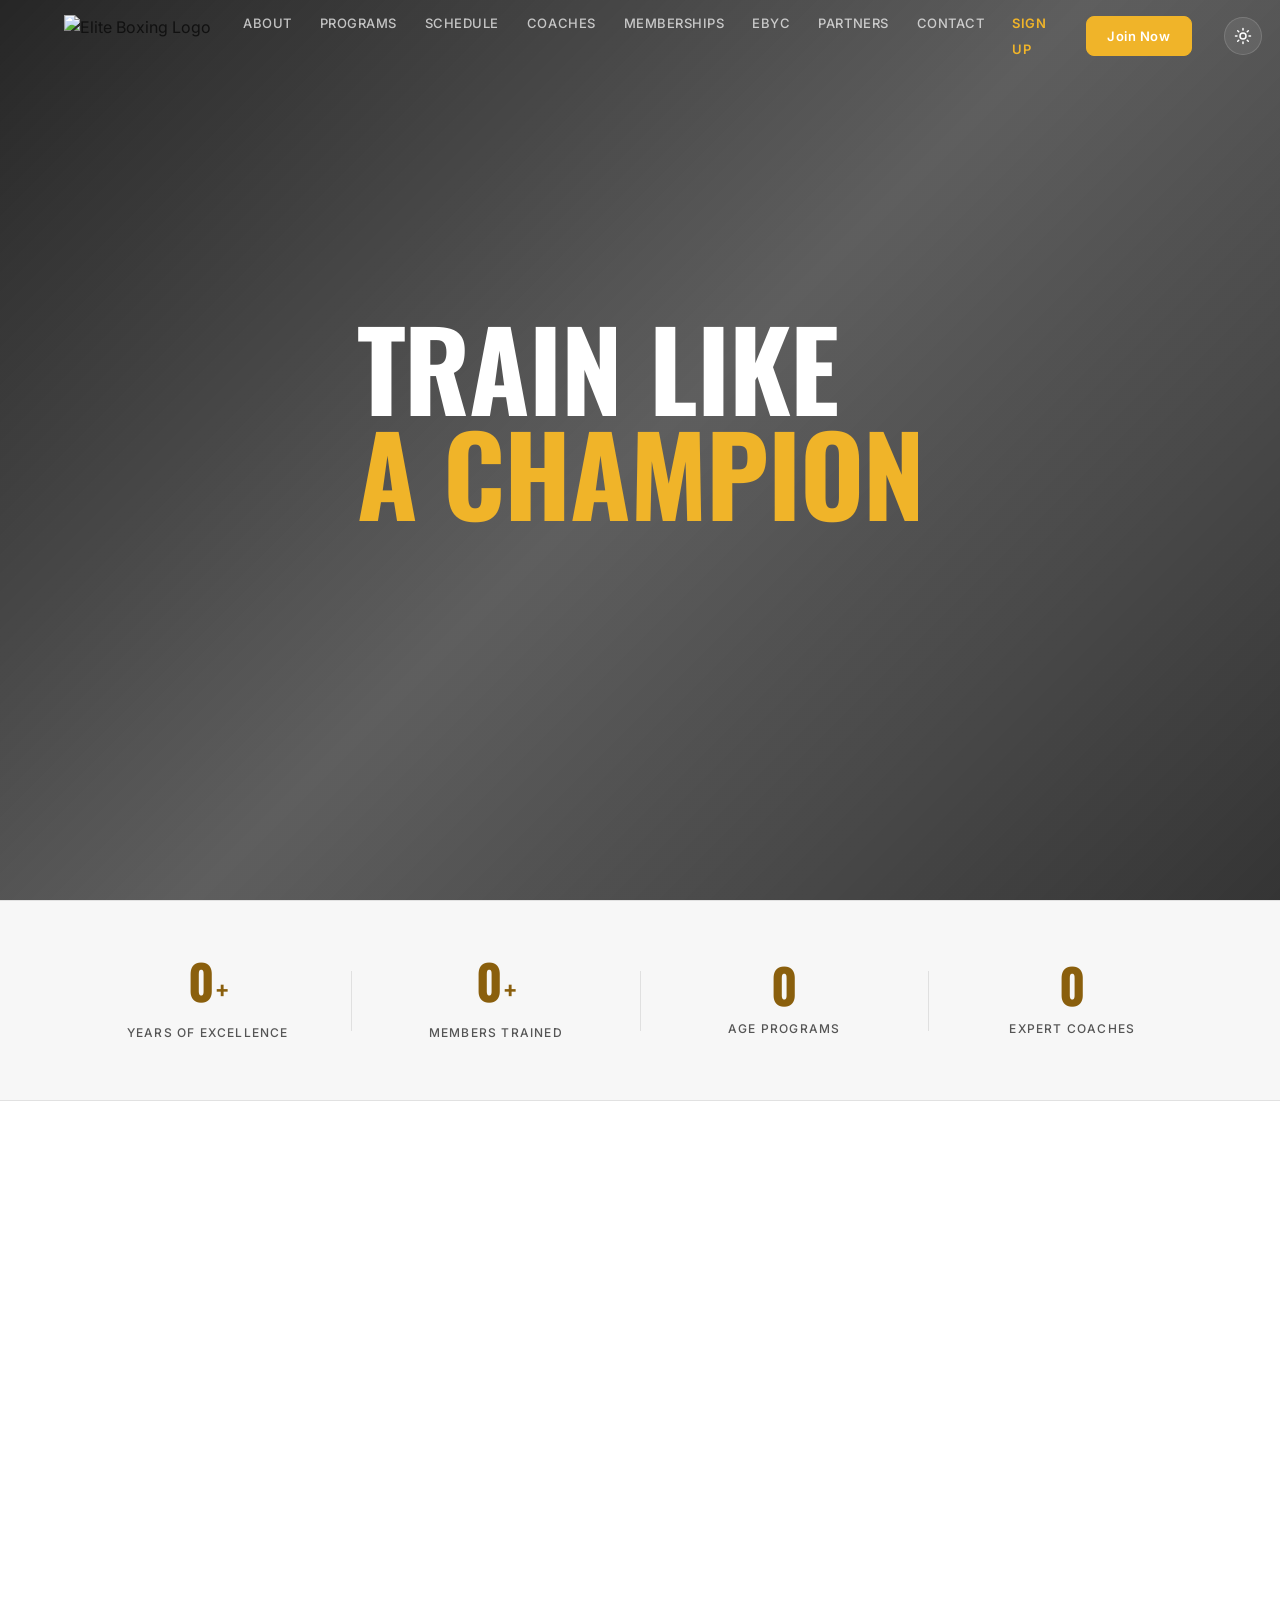
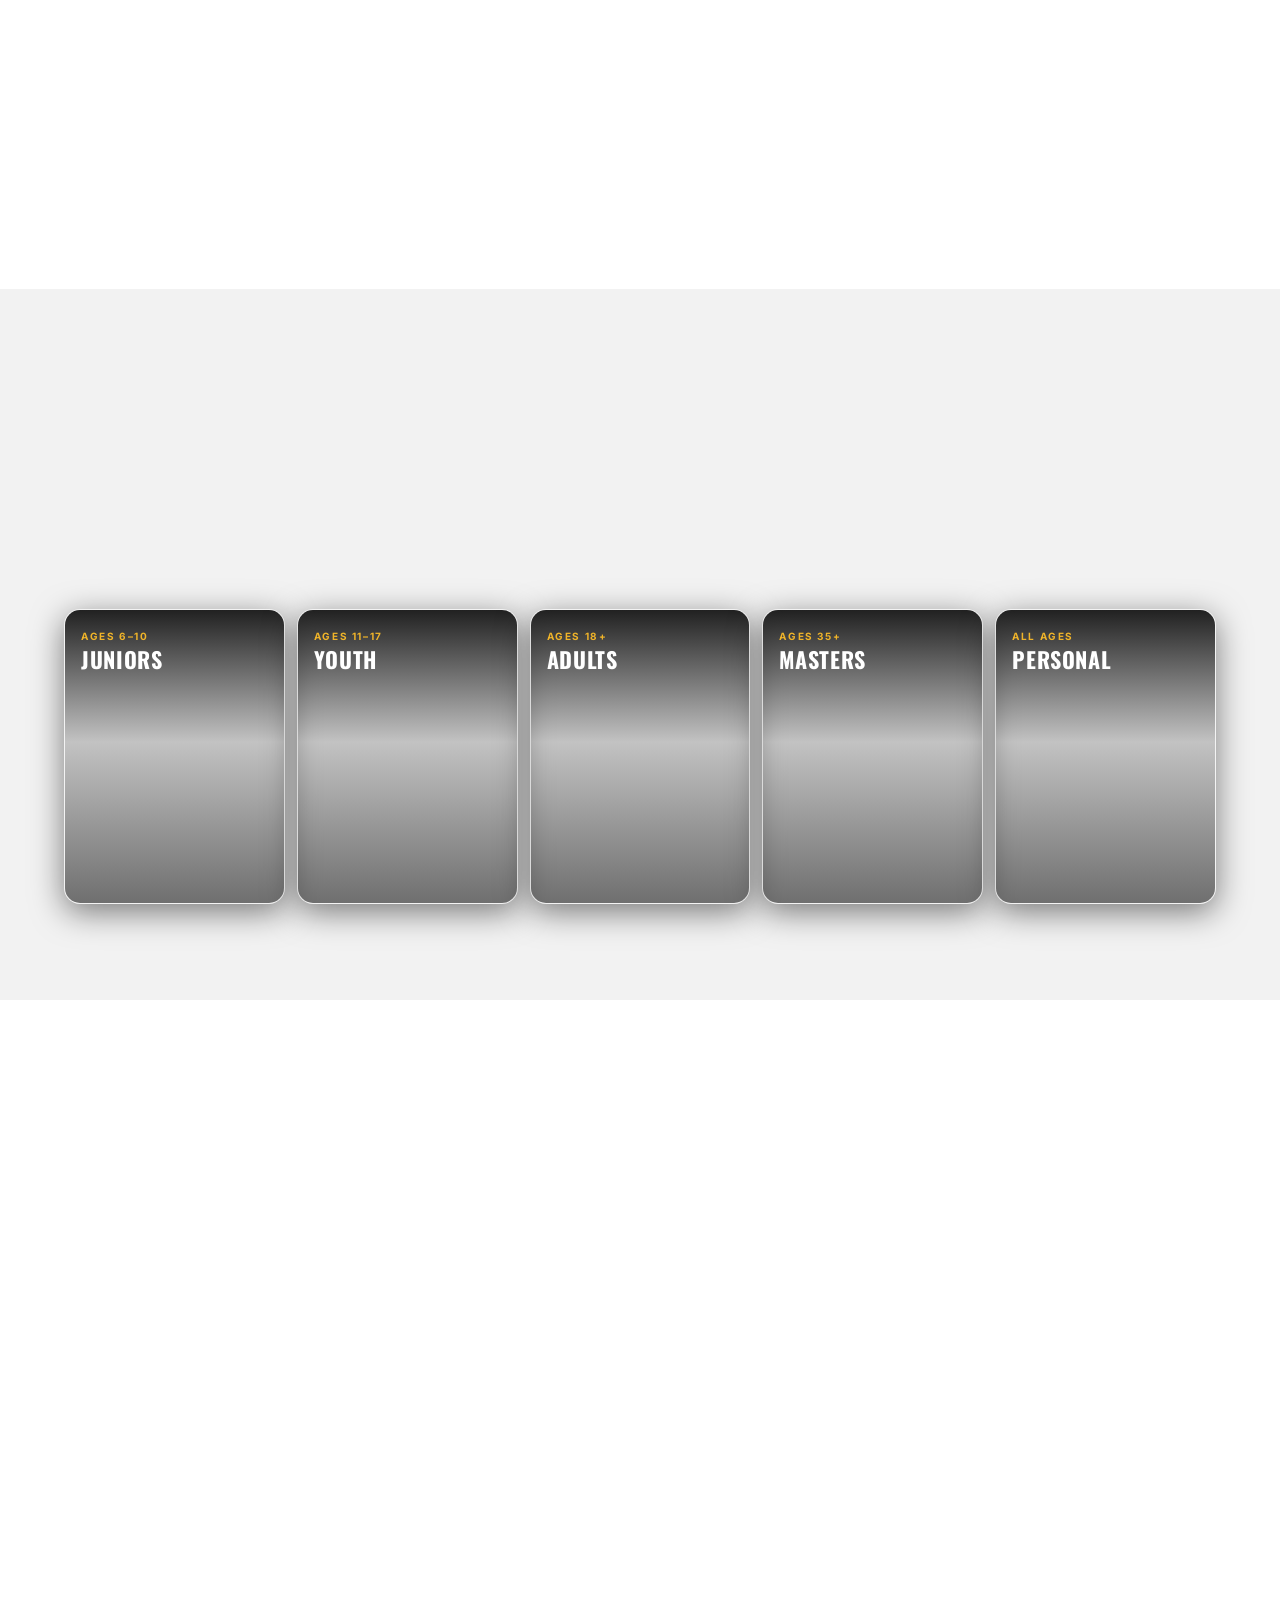
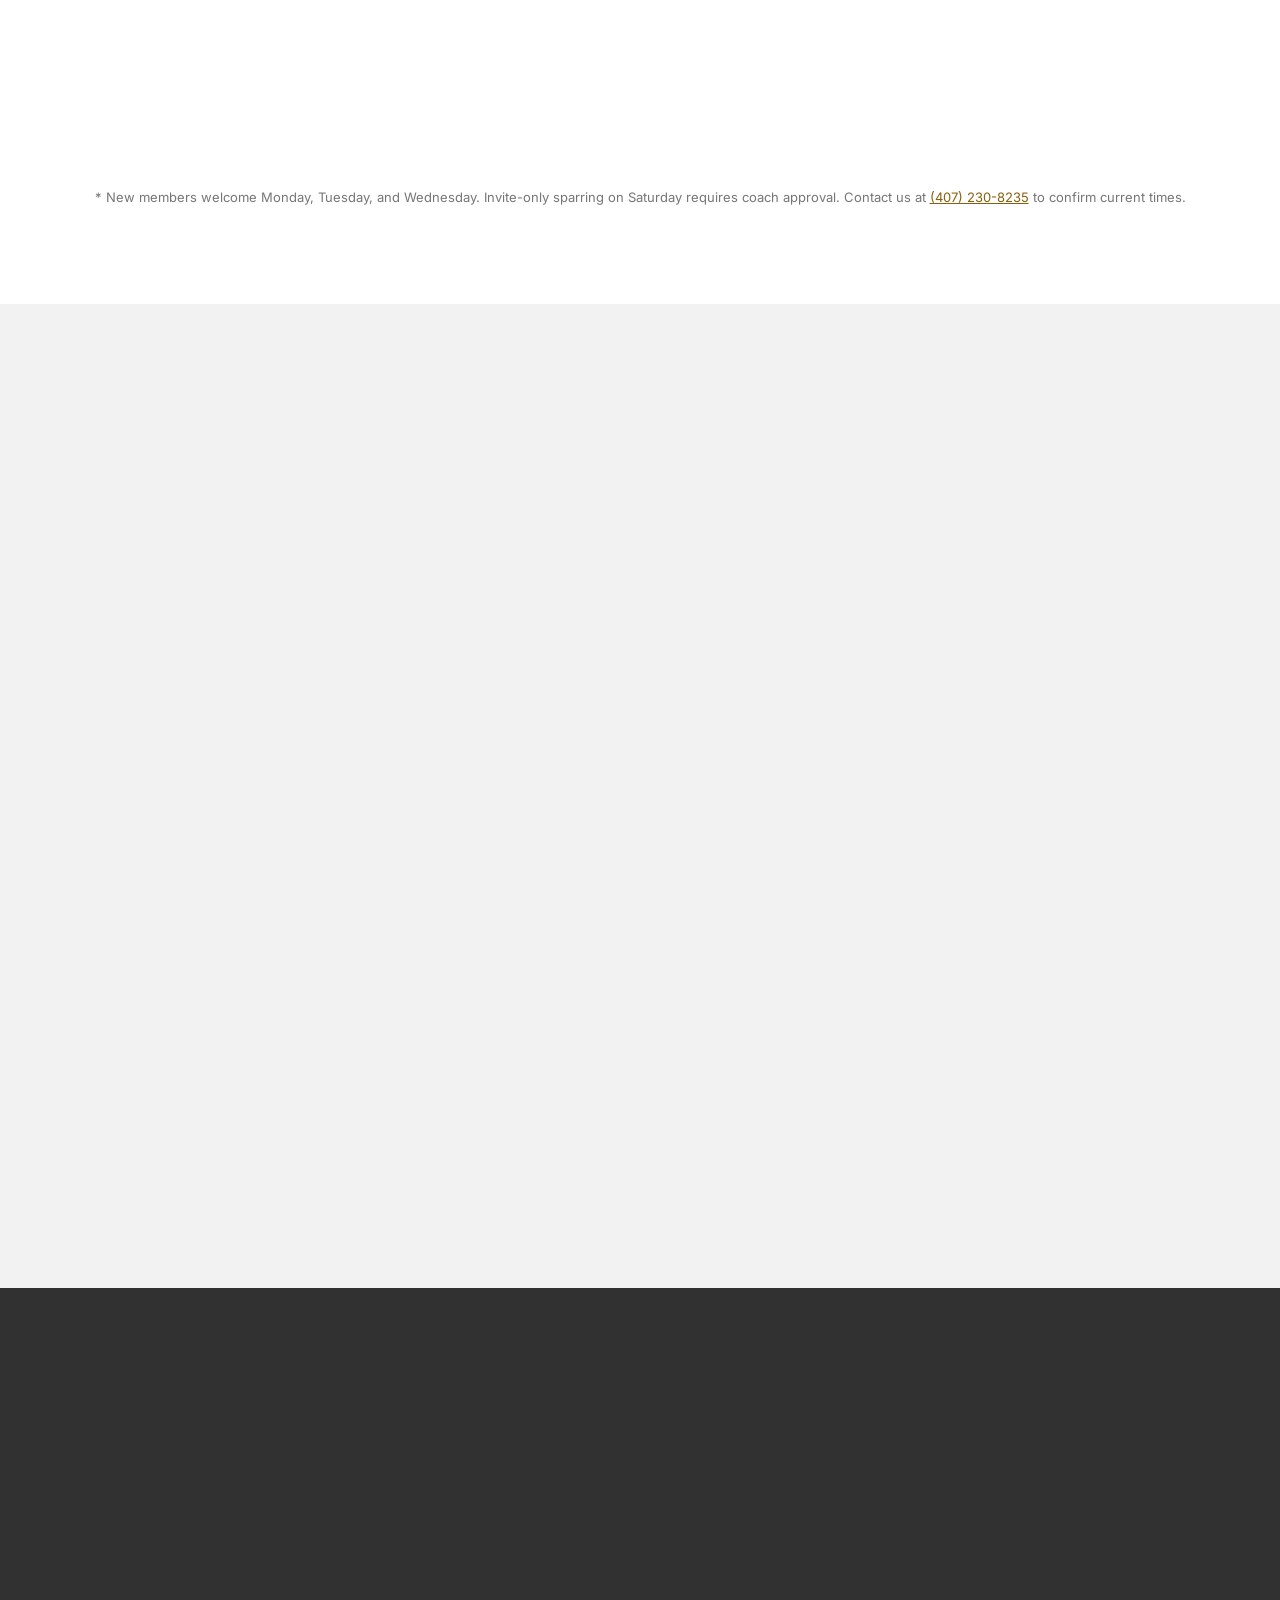
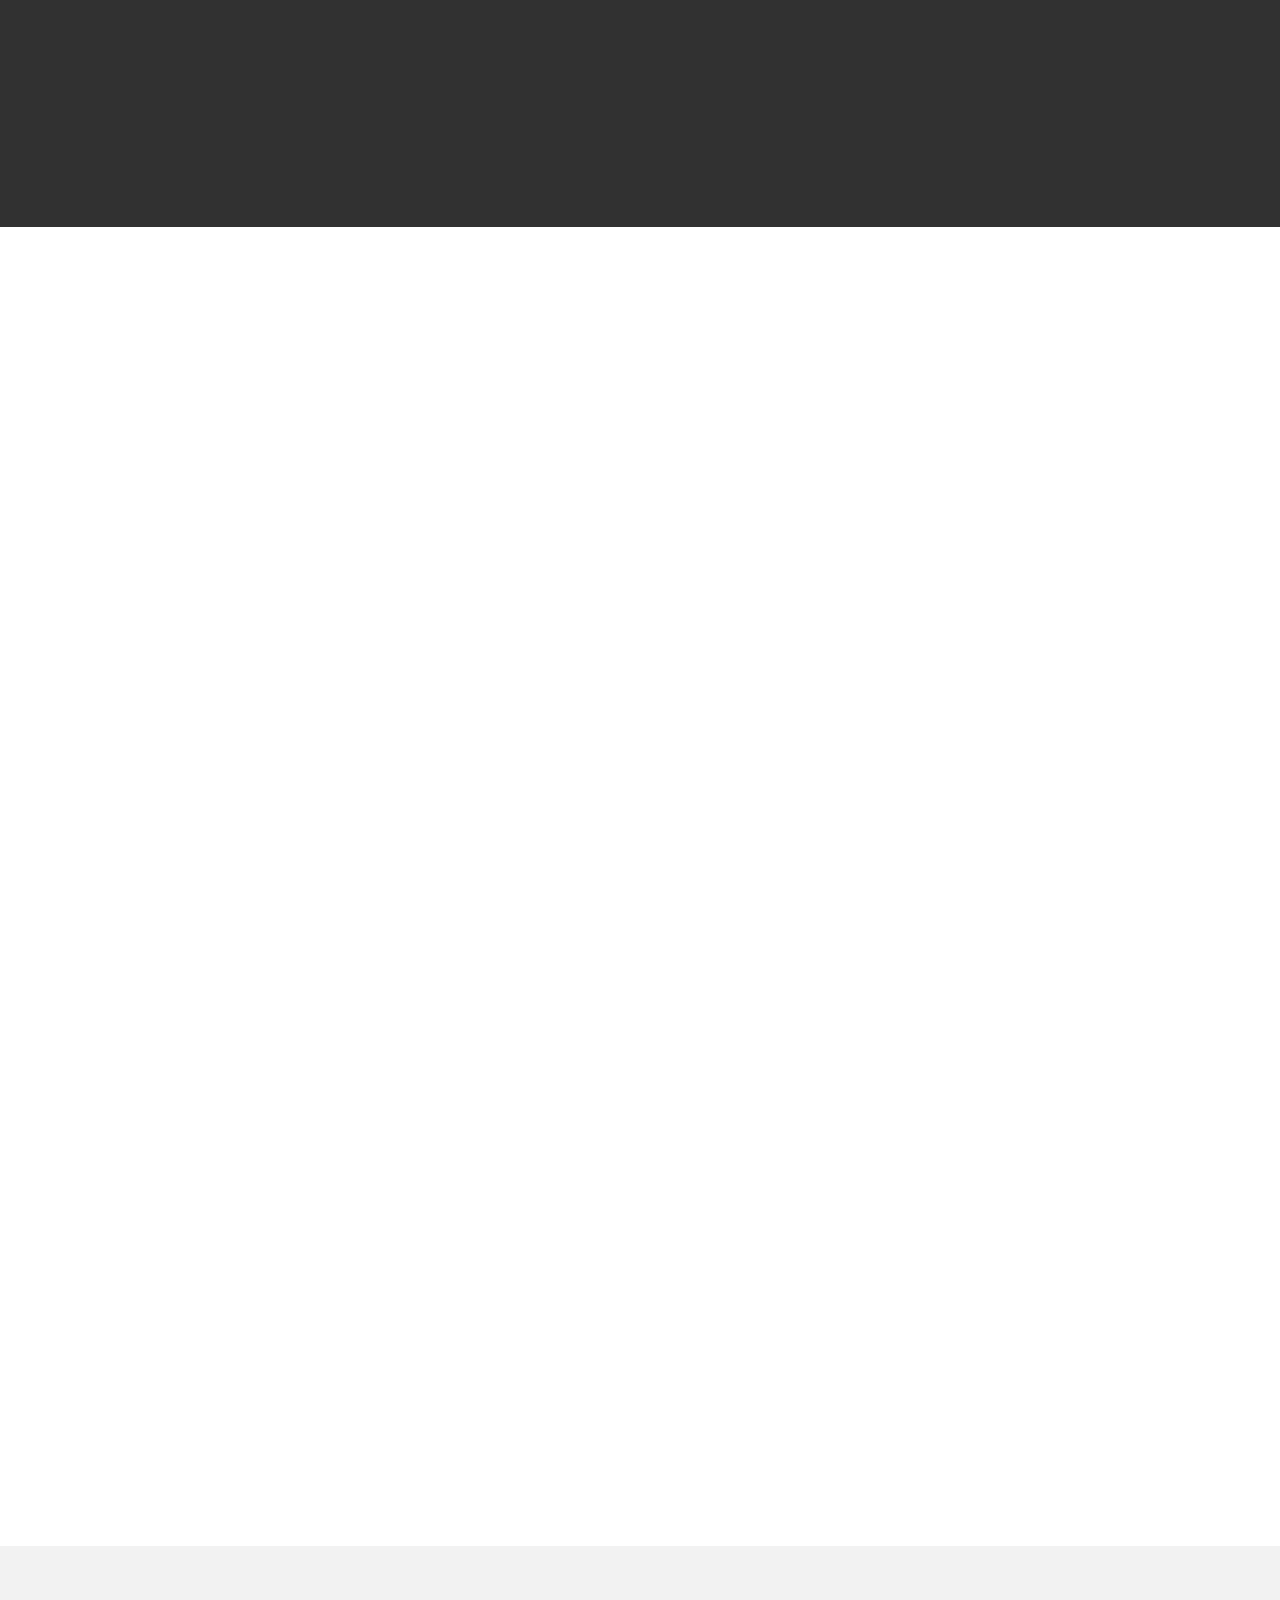
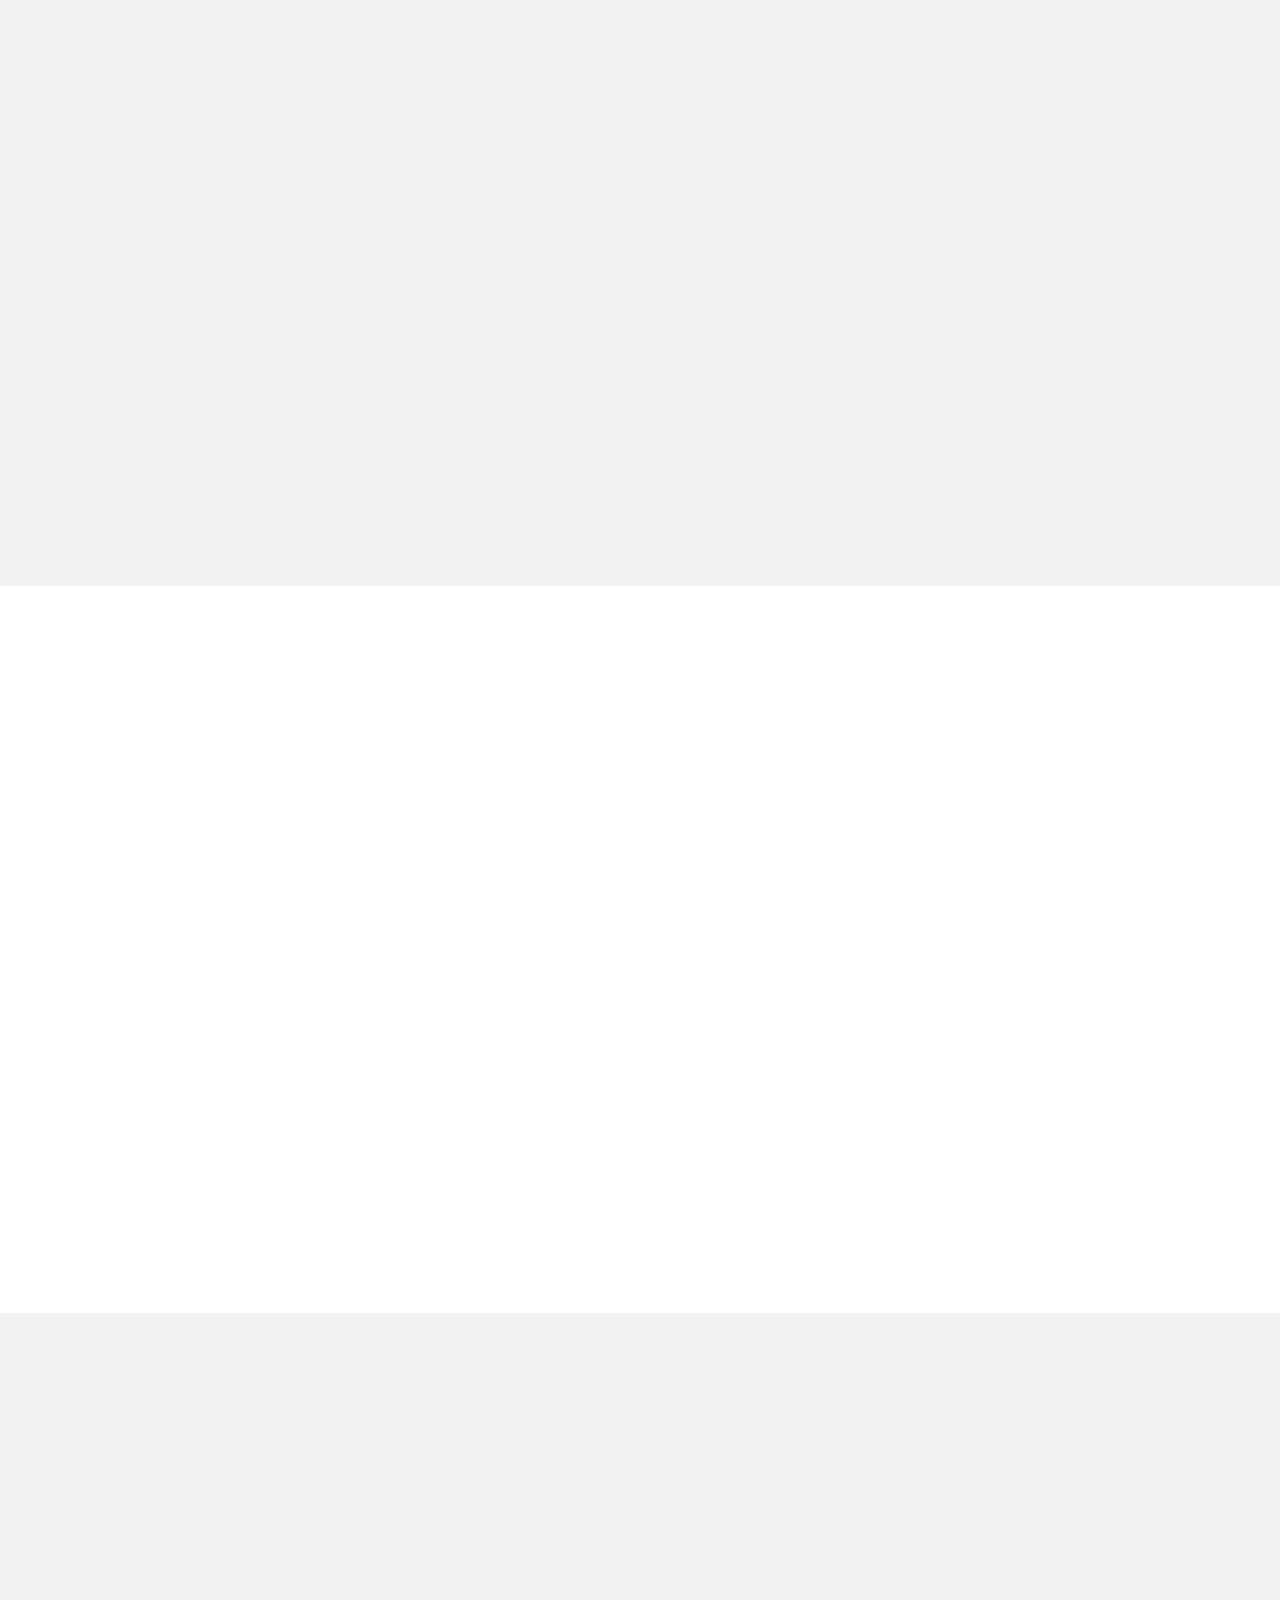
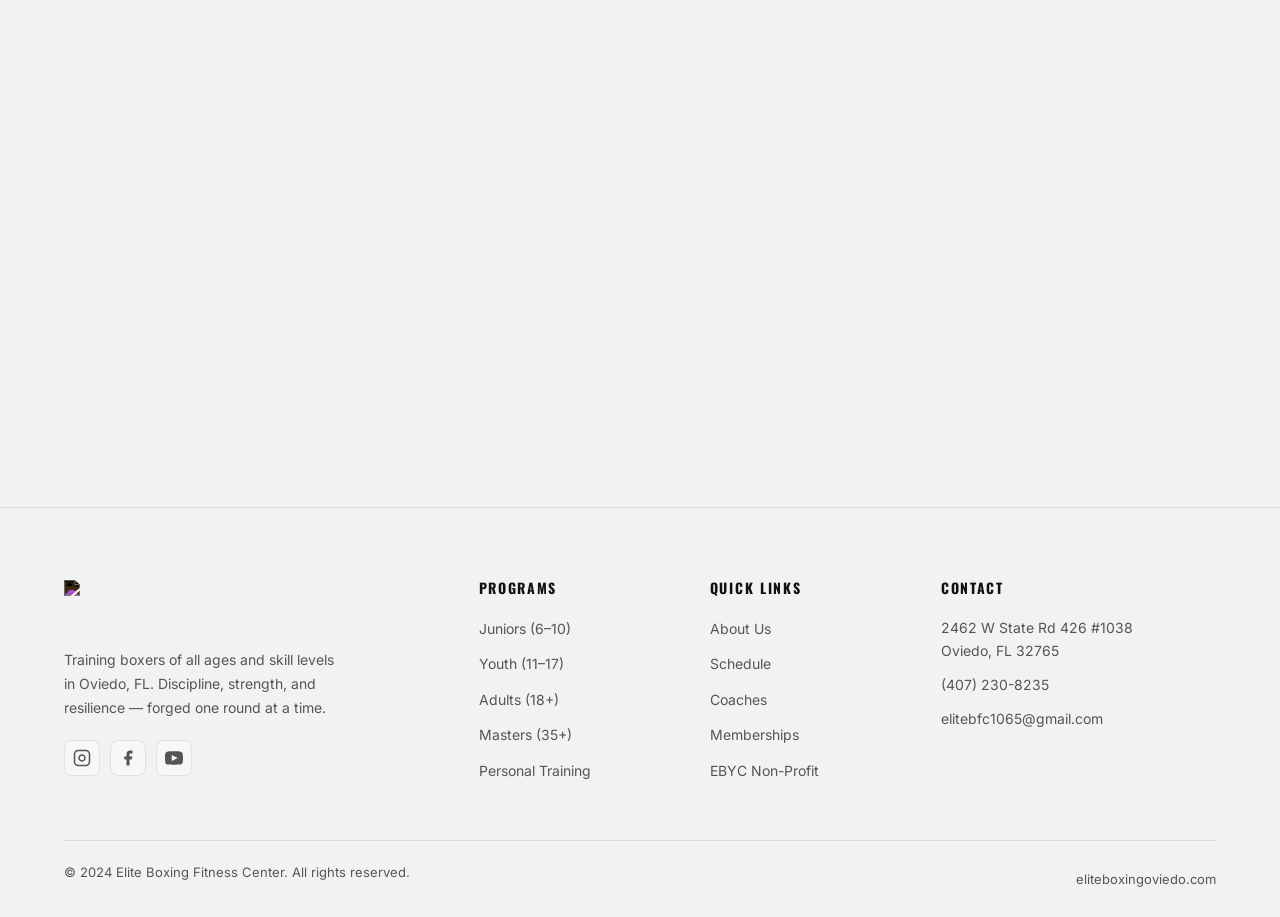
==== index.html @ a45bc72a "Remove Coach Davin, add Tuesday homeschool class, fix coach grid spacing Coach Davin is no longer wi" ====
<!DOCTYPE html>
<html lang="en">
<head>
  <meta charset="UTF-8">
  <script src="js/theme.js"></script>
  <meta name="viewport" content="width=device-width, initial-scale=1.0">
  <title>Elite Boxing Fitness Center | Oviedo, FL</title>
  <meta name="description" content="Oviedo's premier boxing fitness center. Classes for all ages — Juniors, Youth, Adults, and Masters 35+. Train with expert coaches in a supportive environment.">
  <link rel="preconnect" href="https://fonts.googleapis.com">
  <link rel="preconnect" href="https://fonts.gstatic.com" crossorigin>
  <link href="https://fonts.googleapis.com/css2?family=Oswald:wght@300;400;500;600;700&family=Inter:wght@300;400;500;600&display=swap" rel="stylesheet">
  <link rel="stylesheet" href="css/style.css">
</head>
<body>

  <!-- ===== NAV ===== -->
  <nav id="nav" class="nav nav--photo">
    <div class="container nav-inner">
      <a href="#" class="nav-logo">
        <img src="https://static.wixstatic.com/media/66b2d7_4d8a4e97d5f041e3b3e21fe2ddf51c0a~mv2.png/v1/fill/w_200,h_175,al_c,q_90,enc_avif,quality_auto/Elite%20Boxing%20Logo_Final_edited.png" alt="Elite Boxing Logo" class="logo-img">
      </a>
      <ul class="nav-links">
        <li><a href="#about" class="nav-link">About</a></li>
        <li><a href="#programs" class="nav-link">Programs</a></li>
        <li><a href="calendar.html" class="nav-link">Schedule</a></li>
        <li><a href="#coaches" class="nav-link">Coaches</a></li>
        <li><a href="memberships.html" class="nav-link">Memberships</a></li>
        <li><a href="ebyc.html" class="nav-link">EBYC</a></li>
        <li><a href="partners.html" class="nav-link">Partners</a></li>
        <li><a href="#contact" class="nav-link">Contact</a></li>
        <li><a href="signup.html" class="nav-link nav-link--signup">Sign Up</a></li>
      </ul>
      <a href="signup.html" class="btn btn-primary btn-sm nav-cta">Join Now</a>
      <button class="theme-toggle" id="theme-toggle" aria-label="Toggle light and dark theme">
        <svg class="theme-icon theme-icon--sun" width="18" height="18" viewBox="0 0 24 24" fill="none" stroke="currentColor" stroke-width="2" stroke-linecap="round" stroke-linejoin="round"><circle cx="12" cy="12" r="4"/><path d="M12 2v2M12 20v2M4.93 4.93l1.41 1.41M17.66 17.66l1.41 1.41M2 12h2M20 12h2M6.34 17.66l-1.41 1.41M19.07 4.93l-1.41 1.41"/></svg>
        <svg class="theme-icon theme-icon--moon" width="18" height="18" viewBox="0 0 24 24" fill="none" stroke="currentColor" stroke-width="2" stroke-linecap="round" stroke-linejoin="round"><path d="M21 12.79A9 9 0 1 1 11.21 3 7 7 0 0 0 21 12.79z"/></svg>
      </button>
      <button class="hamburger" id="hamburger" aria-label="Toggle menu" aria-expanded="false">
        <span></span><span></span><span></span>
      </button>
    </div>
  </nav>

  <!-- Mobile Menu -->
  <div class="mobile-menu" id="mobile-menu" aria-hidden="true">
    <div class="mobile-menu-inner">
      <ul>
        <li><a href="#about" class="mobile-link">About</a></li>
        <li><a href="#programs" class="mobile-link">Programs</a></li>
        <li><a href="calendar.html" class="mobile-link">Schedule</a></li>
        <li><a href="#coaches" class="mobile-link">Coaches</a></li>
        <li><a href="memberships.html" class="mobile-link">Memberships</a></li>
        <li><a href="ebyc.html" class="mobile-link">EBYC</a></li>
        <li><a href="partners.html" class="mobile-link">Partners</a></li>
        <li><a href="#contact" class="mobile-link">Contact</a></li>
        <li><a href="signup.html" class="mobile-link" style="color:var(--red-text);font-weight:600;">Sign Up</a></li>
      </ul>
      <a href="signup.html" class="btn btn-primary btn-full mobile-cta">Join Now</a>
    </div>
  </div>

  <!-- ===== HERO ===== -->
  <section id="hero" class="hero">
    <div class="hero-bg" style="background-image: url('https://static.wixstatic.com/media/66b2d7_6a6f151a73b54f3e94f5eb81f766da8bf000.jpg/v1/fill/w_1920,h_1200,al_c,q_85,usm_0.66_1.00_0.01,enc_avif,quality_auto/66b2d7_6a6f151a73b54f3e94f5eb81f766da8bf000.jpg');"></div>
    <div class="hero-overlay"></div>
    <div class="container hero-content">
      <span class="hero-tag">Oviedo, FL's Premier Boxing Gym</span>
      <h1 class="hero-title">
        <span class="hero-line">TRAIN LIKE</span>
        <span class="hero-line text-red">A CHAMPION</span>
      </h1>
      <p class="hero-sub">Boxing for every age &amp; skill level — where discipline,<br>mental strength, and resilience are forged.</p>
      <div class="hero-actions">
        <a href="#memberships" class="btn btn-primary btn-lg">Get Started</a>
        <a href="https://www.youtube.com/@eliteboxingoviedo" target="_blank" rel="noopener" class="btn btn-ghost btn-lg">
          <svg width="18" height="18" viewBox="0 0 24 24" fill="currentColor"><path d="M8 5v14l11-7z"/></svg>
          Watch Us Train
        </a>
      </div>
    </div>
    <div class="hero-scroll">
      <span class="hero-scroll-text">Scroll</span>
      <div class="hero-scroll-line"></div>
    </div>
  </section>

  <!-- ===== STATS BAR ===== -->
  <section class="stats-bar">
    <div class="container">
      <div class="stats-grid">
        <div class="stat-item">
          <div class="stat-number-wrap">
            <span class="stat-number" data-target="10">0</span><span class="stat-suffix">+</span>
          </div>
          <span class="stat-label">Years of Excellence</span>
        </div>
        <div class="stat-divider"></div>
        <div class="stat-item">
          <div class="stat-number-wrap">
            <span class="stat-number" data-target="500">0</span><span class="stat-suffix">+</span>
          </div>
          <span class="stat-label">Members Trained</span>
        </div>
        <div class="stat-divider"></div>
        <div class="stat-item">
          <div class="stat-number-wrap">
            <span class="stat-number" data-target="4">0</span>
          </div>
          <span class="stat-label">Age Programs</span>
        </div>
        <div class="stat-divider"></div>
        <div class="stat-item">
          <div class="stat-number-wrap">
            <span class="stat-number" data-target="3">0</span>
          </div>
          <span class="stat-label">Expert Coaches</span>
        </div>
      </div>
    </div>
  </section>

  <!-- ===== ABOUT ===== -->
  <section id="about" class="about section-padding">
    <div class="container">
      <div class="about-grid">
        <div class="about-image reveal-left">
          <div class="about-img-wrap">
            <img src="https://static.wixstatic.com/media/66b2d7_399ad0779e464f0aa4f46b2c2555cfa9~mv2.png/v1/crop/x_0,y_202,w_3636,h_2426/fill/w_1200,h_900,al_c,q_90,usm_0.66_1.00_0.01,enc_avif,quality_auto/IMG_9411_HEIC.png" alt="Elite Boxing Training" loading="lazy">
          </div>
          <div class="about-badge">
            <span>Est.</span>
            <span class="badge-year">2014</span>
          </div>
        </div>
        <div class="about-text reveal-right">
          <span class="section-tag">Our Mission</span>
          <h2 class="section-title">Boxing as an <span class="text-red">Art Form</span></h2>
          <p class="lead">At Elite Boxing Fitness Center, we believe boxing is more than a sport — it's a discipline that builds character, mental toughness, and lifelong resilience.</p>
          <p>We train boxers of all ages and skill levels, from beginners discovering the sport for the first time to competitive athletes pushing their limits. Our programs emphasize fitness, self-defense, and overall well-being in a supportive, family-oriented environment.</p>
          <div class="about-features">
            <div class="feature">
              <div class="feature-icon">
                <svg width="16" height="16" viewBox="0 0 24 24" fill="none" stroke="currentColor" stroke-width="2.5"><polyline points="20 6 9 17 4 12"/></svg>
              </div>
              <span>All ages welcome — Juniors (6) through Masters (35+)</span>
            </div>
            <div class="feature">
              <div class="feature-icon">
                <svg width="16" height="16" viewBox="0 0 24 24" fill="none" stroke="currentColor" stroke-width="2.5"><polyline points="20 6 9 17 4 12"/></svg>
              </div>
              <span>All skill levels — complete beginner to competitive</span>
            </div>
            <div class="feature">
              <div class="feature-icon">
                <svg width="16" height="16" viewBox="0 0 24 24" fill="none" stroke="currentColor" stroke-width="2.5"><polyline points="20 6 9 17 4 12"/></svg>
              </div>
              <span>Expert coaching staff with competitive backgrounds</span>
            </div>
            <div class="feature">
              <div class="feature-icon">
                <svg width="16" height="16" viewBox="0 0 24 24" fill="none" stroke="currentColor" stroke-width="2.5"><polyline points="20 6 9 17 4 12"/></svg>
              </div>
              <span>EBYC non-profit supporting under-resourced youth</span>
            </div>
          </div>
          <a href="#programs" class="btn btn-primary">Explore Programs</a>
        </div>
      </div>
    </div>
  </section>

  <!-- ===== PROGRAMS ===== -->
  <section id="programs" class="programs section-padding bg-dark">
    <div class="container">
      <div class="section-header reveal-up">
        <span class="section-tag">Find Your Class</span>
        <h2 class="section-title">Programs for <span class="text-red">Every Level</span></h2>
        <p class="section-sub">Whether you're 6 or 60, we have a program designed for your age, goals, and experience.</p>
      </div>
      <div class="prog-grid">

        <div class="prog-card" data-program="0">
          <div class="prog-bg" style="background-image:url('https://static.wixstatic.com/media/66b2d7_efd540dd62ef4b30aad86173427ca9df~mv2.jpg/v1/fill/w_480,h_680,al_c,q_85,enc_avif,quality_auto/IMG_9403.jpg');"></div>
          <div class="prog-grad"></div>
          <div class="prog-info">
            <span class="prog-age">Ages 6–10</span>
            <span class="prog-name">Juniors</span>
          </div>
          <div class="prog-expand">Click to explore</div>
        </div>

        <div class="prog-card" data-program="1">
          <div class="prog-bg" style="background-image:url('https://static.wixstatic.com/media/66b2d7_399ad0779e464f0aa4f46b2c2555cfa9~mv2.png/v1/fill/w_480,h_680,al_c,q_85,enc_avif,quality_auto/IMG_9411_HEIC.png');"></div>
          <div class="prog-grad"></div>
          <div class="prog-info">
            <span class="prog-age">Ages 11–17</span>
            <span class="prog-name">Youth</span>
          </div>
          <div class="prog-expand">Click to explore</div>
        </div>

        <div class="prog-card" data-program="2">
          <div class="prog-bg" style="background-image:url('https://static.wixstatic.com/media/66b2d7_6a6f151a73b54f3e94f5eb81f766da8bf000.jpg/v1/fill/w_480,h_680,al_c,q_85,enc_avif,quality_auto/66b2d7_6a6f151a73b54f3e94f5eb81f766da8bf000.jpg');"></div>
          <div class="prog-grad"></div>
          <div class="prog-info">
            <span class="prog-age">Ages 18+</span>
            <span class="prog-name">Adults</span>
          </div>
          <div class="prog-expand">Click to explore</div>
        </div>

        <div class="prog-card" data-program="3">
          <div class="prog-bg" style="background-image:url('https://static.wixstatic.com/media/66b2d7_006b22f990324a63bd3ddf07c5567085~mv2.jpeg/v1/fill/w_480,h_680,al_c,q_85,enc_avif,quality_auto/66b2d7_006b22f990324a63bd3ddf07c5567085~mv2.jpeg');"></div>
          <div class="prog-grad"></div>
          <div class="prog-info">
            <span class="prog-age">Ages 35+</span>
            <span class="prog-name">Masters</span>
          </div>
          <div class="prog-expand">Click to explore</div>
        </div>

        <div class="prog-card" data-program="4">
          <div class="prog-bg" style="background-image:url('https://static.wixstatic.com/media/66b2d7_d10884e1603148da9fcea88b5faf6c28f000.jpg/v1/fill/w_480,h_680,al_c,q_85,enc_avif,quality_auto/66b2d7_d10884e1603148da9fcea88b5faf6c28f000.jpg');"></div>
          <div class="prog-grad"></div>
          <div class="prog-info">
            <span class="prog-age">All Ages</span>
            <span class="prog-name">Personal</span>
          </div>
          <div class="prog-expand">Click to explore</div>
        </div>

      </div>
    </div>
  </section>

  <!-- ===== SCHEDULE ===== -->
  <section id="schedule" class="schedule section-padding">
    <div class="container">
      <div class="section-header reveal-up">
        <span class="section-tag">Weekly Schedule</span>
        <h2 class="section-title">Class <span class="text-red">Schedule</span></h2>
        <p class="section-sub">Find a time that fits your week. Contact us at (407) 230-8235 to confirm current times.</p>
      </div>
      <div class="schedule-tabs reveal-up">
        <button class="schedule-tab active" data-day="mon">Mon</button>
        <button class="schedule-tab" data-day="tue">Tue</button>
        <button class="schedule-tab" data-day="wed">Wed</button>
        <button class="schedule-tab" data-day="thu">Thu</button>
        <button class="schedule-tab" data-day="fri">Fri</button>
        <button class="schedule-tab" data-day="sat">Sat</button>
      </div>
      <div class="schedule-content reveal-up">
        <div class="schedule-day active" id="sched-mon">
          <div class="class-slot"><div class="class-time">12:00 PM</div><div class="class-info"><div class="class-name">Adult Technique</div><span class="class-badge adults">Adults 18+</span></div><div class="class-duration">45 min</div></div>
          <div class="class-slot"><div class="class-time">5:00 PM</div><div class="class-info"><div class="class-name">Junior Boxing</div><span class="class-badge juniors">Juniors 6–10</span></div><div class="class-duration">45 min</div></div>
          <div class="class-slot"><div class="class-time">6:00 PM</div><div class="class-info"><div class="class-name">Youth Boxing</div><span class="class-badge youth">Youth 11–17</span></div><div class="class-duration">45 min</div></div>
          <div class="class-slot"><div class="class-time">7:00 PM</div><div class="class-info"><div class="class-name">Adult Technique</div><span class="class-badge adults">Adults 18+</span></div><div class="class-duration">45 min</div></div>
        </div>
        <div class="schedule-day" id="sched-tue">
          <div class="class-slot"><div class="class-time">10:00 AM</div><div class="class-info"><div class="class-name">Homeschool</div><span class="class-badge youth">Ages 7–17</span></div><div class="class-duration">60 min</div></div>
          <div class="class-slot"><div class="class-time">12:00 PM</div><div class="class-info"><div class="class-name">Adult Technique</div><span class="class-badge adults">Adults 18+</span></div><div class="class-duration">45 min</div></div>
          <div class="class-slot"><div class="class-time">6:00 PM</div><div class="class-info"><div class="class-name">Youth Boxing</div><span class="class-badge youth">Youth 11–17</span></div><div class="class-duration">45 min</div></div>
          <div class="class-slot"><div class="class-time">7:00 PM</div><div class="class-info"><div class="class-name">Adult Technique</div><span class="class-badge adults">Adults 18+</span></div><div class="class-duration">45 min</div></div>
        </div>
        <div class="schedule-day" id="sched-wed">
          <div class="class-slot"><div class="class-time">12:00 PM</div><div class="class-info"><div class="class-name">Adult Technique</div><span class="class-badge adults">Adults 18+</span></div><div class="class-duration">45 min</div></div>
          <div class="class-slot"><div class="class-time">5:00 PM</div><div class="class-info"><div class="class-name">Junior Boxing</div><span class="class-badge juniors">Juniors 6–10</span></div><div class="class-duration">45 min</div></div>
          <div class="class-slot"><div class="class-time">6:00 PM</div><div class="class-info"><div class="class-name">Youth Boxing</div><span class="class-badge youth">Youth 11–17</span></div><div class="class-duration">45 min</div></div>
          <div class="class-slot"><div class="class-time">7:00 PM</div><div class="class-info"><div class="class-name">Adult Technique</div><span class="class-badge adults">Adults 18+</span></div><div class="class-duration">45 min</div></div>
        </div>
        <div class="schedule-day" id="sched-thu">
          <div class="class-slot"><div class="class-time">10:00 AM</div><div class="class-info"><div class="class-name">Homeschool</div><span class="class-badge youth">Ages 7–17</span></div><div class="class-duration">60 min</div></div>
          <div class="class-slot"><div class="class-time">12:00 PM</div><div class="class-info"><div class="class-name">Adult Technique</div><span class="class-badge adults">Adults 18+</span></div><div class="class-duration">45 min</div></div>
          <div class="class-slot"><div class="class-time">6:00 PM</div><div class="class-info"><div class="class-name">Youth Sparring</div><span class="class-badge youth">Youth 11–17</span></div><div class="class-duration">45 min</div></div>
          <div class="class-slot"><div class="class-time">7:00 PM</div><div class="class-info"><div class="class-name">Adult Sparring</div><span class="class-badge adults">Adults 18+</span></div><div class="class-duration">45 min</div></div>
        </div>
        <div class="schedule-day" id="sched-fri">
          <div class="class-slot"><div class="class-time">12:00 PM</div><div class="class-info"><div class="class-name">Adult Technique</div><span class="class-badge adults">Adults 18+</span></div><div class="class-duration">45 min</div></div>
          <div class="class-slot"><div class="class-time">5:00 PM</div><div class="class-info"><div class="class-name">Junior Boxing</div><span class="class-badge juniors">Juniors 6–10</span></div><div class="class-duration">45 min</div></div>
          <div class="class-slot"><div class="class-time">6:00 PM</div><div class="class-info"><div class="class-name">Youth Boxing</div><span class="class-badge youth">Youth 11–17</span></div><div class="class-duration">45 min</div></div>
          <div class="class-slot"><div class="class-time">7:00 PM</div><div class="class-info"><div class="class-name">Adult Technique</div><span class="class-badge adults">Adults 18+</span></div><div class="class-duration">45 min</div></div>
        </div>
        <div class="schedule-day" id="sched-sat">
          <div class="class-slot"><div class="class-time">11:00 AM</div><div class="class-info"><div class="class-name">Sparring</div><span class="class-badge featured">Invite Only</span></div><div class="class-duration">60 min</div></div>
        </div>
      </div>
      <p class="schedule-note">* New members welcome Monday, Tuesday, and Wednesday. Invite-only sparring on Saturday requires coach approval. Contact us at <a href="tel:4072308235">(407) 230-8235</a> to confirm current times.</p>
    </div>
  </section>

  <!-- ===== COACHES ===== -->
  <section id="coaches" class="coaches section-padding bg-dark">
    <div class="container">
      <div class="section-header reveal-up">
        <span class="section-tag">The Team</span>
        <h2 class="section-title">Meet Your <span class="text-red">Coaches</span></h2>
        <p class="section-sub">Our experienced coaching staff is dedicated to bringing out the best in every athlete.</p>
      </div>
      <div class="coaches-grid">
        <div class="coach-card reveal-up">
          <div class="coach-img-wrap">
            <img src="https://static.wixstatic.com/media/66b2d7_16d8d0556796490085700d6d9773d925~mv2.jpg/v1/crop/x_0,y_375,w_2250,h_2250/fill/w_600,h_600,al_c,q_85,usm_0.66_1.00_0.01,enc_avif,quality_auto/IMG_1839_edited.jpg" alt="Coach Dorian" loading="lazy">
            <div class="coach-social-overlay">
              <a href="https://www.facebook.com/EliteBoxingFitnessCenter" target="_blank" rel="noopener" aria-label="Facebook">
                <svg width="18" height="18" viewBox="0 0 24 24" fill="currentColor"><path d="M18 2h-3a5 5 0 0 0-5 5v3H7v4h3v8h4v-8h3l1-4h-4V7a1 1 0 0 1 1-1h3z"/></svg>
              </a>
              <a href="https://instagram.com/eliteboxingfitnesscenter_" target="_blank" rel="noopener" aria-label="Instagram">
                <svg width="18" height="18" viewBox="0 0 24 24" fill="none" stroke="currentColor" stroke-width="2"><rect x="2" y="2" width="20" height="20" rx="5"/><path d="M16 11.37A4 4 0 1 1 12.63 8 4 4 0 0 1 16 11.37z"/><line x1="17.5" y1="6.5" x2="17.51" y2="6.5"/></svg>
              </a>
            </div>
          </div>
          <div class="coach-body">
            <h3 class="coach-name">Coach Dorian</h3>
            <div class="coach-role">Owner &amp; Head Coach</div>
            <p class="coach-bio">Founder and driving force behind Elite Boxing Fitness Center. Coach Dorian brings years of competitive experience and a passion for developing athletes at every level.</p>
          </div>
        </div>

        <div class="coach-card reveal-up">
          <div class="coach-img-wrap">
            <img src="https://static.wixstatic.com/media/66b2d7_c4eefdbffa18422e8cfadf2595f75af5~mv2.jpg/v1/crop/x_0,y_55,w_331,h_331/fill/w_600,h_600,al_c,q_85,usm_0.66_1.00_0.01,enc_avif,quality_auto/Dori_edited.jpg" alt="Coach Dori" loading="lazy">
            <div class="coach-social-overlay">
              <a href="https://www.facebook.com/EliteBoxingFitnessCenter" target="_blank" rel="noopener" aria-label="Facebook">
                <svg width="18" height="18" viewBox="0 0 24 24" fill="currentColor"><path d="M18 2h-3a5 5 0 0 0-5 5v3H7v4h3v8h4v-8h3l1-4h-4V7a1 1 0 0 1 1-1h3z"/></svg>
              </a>
            </div>
          </div>
          <div class="coach-body">
            <h3 class="coach-name">Coach Dori</h3>
            <div class="coach-role">Assistant Coach</div>
            <p class="coach-bio">Specializing in youth development and fundamentals, Coach Dori creates a nurturing environment where young athletes grow both as boxers and as individuals.</p>
          </div>
        </div>

      </div>
    </div>
  </section>

  <!-- ===== VIDEO CTA ===== -->
  <section class="video-section">
    <div class="video-bg" style="background-image: url('https://static.wixstatic.com/media/66b2d7_d10884e1603148da9fcea88b5faf6c28f000.jpg/v1/fill/w_1920,h_900,al_c,q_80,usm_0.66_1.00_0.01,enc_avif,quality_auto/66b2d7_d10884e1603148da9fcea88b5faf6c28f000.jpg');"></div>
    <div class="video-overlay"></div>
    <div class="container video-content reveal-up">
      <span class="section-tag">Elite Boxing in Action</span>
      <h2 class="section-title">See Us <span class="text-red">Train</span></h2>
      <p>Follow us on YouTube for class highlights, technique breakdowns, and gym life at Elite Boxing Fitness Center.</p>
      <a href="https://www.youtube.com/@eliteboxingoviedo" target="_blank" rel="noopener" class="btn btn-primary btn-lg video-play-btn">
        <svg class="play-icon" width="20" height="20" viewBox="0 0 24 24" fill="currentColor"><path d="M19.615 3.184c-3.604-.246-11.631-.245-15.23 0-3.897.266-4.356 2.62-4.385 8.816.029 6.185.484 8.549 4.385 8.816 3.6.245 11.626.246 15.23 0 3.897-.266 4.356-2.62 4.385-8.816-.029-6.185-.484-8.549-4.385-8.816zm-10.615 12.816v-8l8 3.993-8 4.007z"/></svg>
        Watch on YouTube
      </a>
    </div>
  </section>

  <!-- ===== MEMBERSHIPS ===== -->
  <section id="memberships" class="memberships section-padding">
    <div class="container">
      <div class="section-header reveal-up">
        <span class="section-tag">Pricing</span>
        <h2 class="section-title">Membership <span class="text-red">Plans</span></h2>
        <p class="section-sub">Flexible options for every schedule and budget. Family group discounts available.</p>
      </div>
      <div class="pricing-grid">

        <div class="pricing-card reveal-up">
          <div class="pricing-header">
            <h3>Drop-In</h3>
            <div class="pricing-amount"><span class="price">$25</span><span class="period">first class</span></div>
            <p class="pricing-desc">45-min intro session. Try us out, no commitment.</p>
          </div>
          <ul class="pricing-features">
            <li><svg width="14" height="14" viewBox="0 0 24 24" fill="none" stroke="currentColor" stroke-width="2.5"><polyline points="20 6 9 17 4 12"/></svg>45-minute intro session</li>
            <li><svg width="14" height="14" viewBox="0 0 24 24" fill="none" stroke="currentColor" stroke-width="2.5"><polyline points="20 6 9 17 4 12"/></svg>All levels welcome</li>
            <li><svg width="14" height="14" viewBox="0 0 24 24" fill="none" stroke="currentColor" stroke-width="2.5"><polyline points="20 6 9 17 4 12"/></svg>No commitment required</li>
            <li class="muted"><svg width="14" height="14" viewBox="0 0 24 24" fill="none" stroke="currentColor" stroke-width="2.5"><polyline points="20 6 9 17 4 12"/></svg>$30 drop-in after first visit</li>
          </ul>
          <a href="#contact" class="btn btn-outline btn-full">Book First Class</a>
        </div>

        <div class="pricing-card reveal-up">
          <div class="pricing-header">
            <h3>Weekly Pass</h3>
            <div class="pricing-amount"><span class="price">$100</span><span class="period">/ week</span></div>
            <p class="pricing-desc">Unlimited classes for 7 days from first use.</p>
          </div>
          <ul class="pricing-features">
            <li><svg width="14" height="14" viewBox="0 0 24 24" fill="none" stroke="currentColor" stroke-width="2.5"><polyline points="20 6 9 17 4 12"/></svg>Unlimited classes, 7 days</li>
            <li><svg width="14" height="14" viewBox="0 0 24 24" fill="none" stroke="currentColor" stroke-width="2.5"><polyline points="20 6 9 17 4 12"/></svg>All programs included</li>
            <li><svg width="14" height="14" viewBox="0 0 24 24" fill="none" stroke="currentColor" stroke-width="2.5"><polyline points="20 6 9 17 4 12"/></svg>No card on file</li>
            <li><svg width="14" height="14" viewBox="0 0 24 24" fill="none" stroke="currentColor" stroke-width="2.5"><polyline points="20 6 9 17 4 12"/></svg>Valid from first use</li>
          </ul>
          <a href="signup.html?plan=weekpass" class="btn btn-outline btn-full">Get Started</a>
        </div>

        <div class="pricing-card pricing-card--featured reveal-up">
          <div class="pricing-badge">Best Value</div>
          <div class="pricing-header">
            <h3>6-Month Plan</h3>
            <div class="pricing-amount"><span class="price">$145</span><span class="period">/ month</span></div>
            <p class="pricing-desc">Our best per-month rate. Card on file required.</p>
          </div>
          <ul class="pricing-features">
            <li><svg width="14" height="14" viewBox="0 0 24 24" fill="none" stroke="currentColor" stroke-width="2.5"><polyline points="20 6 9 17 4 12"/></svg>Unlimited class access</li>
            <li><svg width="14" height="14" viewBox="0 0 24 24" fill="none" stroke="currentColor" stroke-width="2.5"><polyline points="20 6 9 17 4 12"/></svg>6 monthly payments</li>
            <li><svg width="14" height="14" viewBox="0 0 24 24" fill="none" stroke="currentColor" stroke-width="2.5"><polyline points="20 6 9 17 4 12"/></svg>All programs included</li>
            <li><svg width="14" height="14" viewBox="0 0 24 24" fill="none" stroke="currentColor" stroke-width="2.5"><polyline points="20 6 9 17 4 12"/></svg>Best per-month rate</li>
          </ul>
          <a href="signup.html?plan=6month" class="btn btn-primary btn-full">Join Now</a>
        </div>

        <div class="pricing-card reveal-up">
          <div class="pricing-header">
            <h3>3-Month Plan</h3>
            <div class="pricing-amount"><span class="price">$500</span><span class="period">paid in full</span></div>
            <p class="pricing-desc">Pay once, train for 3 months. No recurring charges.</p>
          </div>
          <ul class="pricing-features">
            <li><svg width="14" height="14" viewBox="0 0 24 24" fill="none" stroke="currentColor" stroke-width="2.5"><polyline points="20 6 9 17 4 12"/></svg>Unlimited class access</li>
            <li><svg width="14" height="14" viewBox="0 0 24 24" fill="none" stroke="currentColor" stroke-width="2.5"><polyline points="20 6 9 17 4 12"/></svg>Single one-time payment</li>
            <li><svg width="14" height="14" viewBox="0 0 24 24" fill="none" stroke="currentColor" stroke-width="2.5"><polyline points="20 6 9 17 4 12"/></svg>No card on file required</li>
            <li class="muted"><svg width="14" height="14" viewBox="0 0 24 24" fill="none" stroke="currentColor" stroke-width="2.5"><polyline points="20 6 9 17 4 12"/></svg>~$167/month effective rate</li>
          </ul>
          <a href="signup.html?plan=3month" class="btn btn-outline btn-full">Join Now</a>
        </div>

        <div class="pricing-card reveal-up">
          <div class="pricing-header">
            <h3>Personal Training</h3>
            <div class="pricing-amount"><span class="price">$45</span><span class="period">intro session</span></div>
            <p class="pricing-desc">30-min 1-on-1 fundamentals session with an expert coach.</p>
          </div>
          <ul class="pricing-features">
            <li><svg width="14" height="14" viewBox="0 0 24 24" fill="none" stroke="currentColor" stroke-width="2.5"><polyline points="20 6 9 17 4 12"/></svg>1-on-1 coach attention</li>
            <li><svg width="14" height="14" viewBox="0 0 24 24" fill="none" stroke="currentColor" stroke-width="2.5"><polyline points="20 6 9 17 4 12"/></svg>Custom fundamentals plan</li>
            <li><svg width="14" height="14" viewBox="0 0 24 24" fill="none" stroke="currentColor" stroke-width="2.5"><polyline points="20 6 9 17 4 12"/></svg>Flexible scheduling</li>
            <li><svg width="14" height="14" viewBox="0 0 24 24" fill="none" stroke="currentColor" stroke-width="2.5"><polyline points="20 6 9 17 4 12"/></svg>Contact for ongoing rates</li>
          </ul>
          <a href="signup.html?plan=intro" class="btn btn-outline btn-full">Book Session</a>
        </div>

      </div>
      <div class="pricing-note reveal-up">
        <svg width="16" height="16" viewBox="0 0 24 24" fill="none" stroke="currentColor" stroke-width="2"><circle cx="12" cy="12" r="10"/><line x1="12" y1="8" x2="12" y2="12"/><line x1="12" y1="16" x2="12.01" y2="16"/></svg>
        Family group discounts available — contact us at <a href="tel:4072308235">(407) 230-8235</a> when registering 2+ family members.
      </div>
    </div>
  </section>

  <!-- ===== NONPROFIT ===== -->
  <section id="nonprofit" class="nonprofit section-padding bg-dark">
    <div class="container">
      <div class="nonprofit-grid">
        <div class="nonprofit-text reveal-left">
          <span class="section-tag">Non-Profit Initiative</span>
          <h2 class="section-title">Elite Boxing <span class="text-red">Youth Champs</span></h2>
          <p class="lead">EBYC is our community-driven non-profit dedicated to supporting under-resourced youth through the discipline and values of boxing.</p>
          <p>We believe every child deserves access to quality coaching and mentorship — regardless of their economic situation. Through EBYC, we provide subsidized programs, equipment, and coaching to youth in our community who need it most.</p>
          <div class="nonprofit-actions">
            <a href="ebyc.html" class="btn btn-primary">Learn More</a>
            <a href="#contact" class="btn btn-outline">Get Involved</a>
          </div>
        </div>
        <div class="nonprofit-image reveal-right">
          <img src="https://static.wixstatic.com/media/66b2d7_399ad0779e464f0aa4f46b2c2555cfa9~mv2.png/v1/crop/x_0,y_202,w_3636,h_2426/fill/w_1000,h_750,al_c,q_85,usm_0.66_1.00_0.01,enc_avif,quality_auto/IMG_9411_HEIC.png" alt="EBYC Youth Program" loading="lazy">
        </div>
      </div>
    </div>
  </section>

  <!-- ===== TESTIMONIALS ===== -->
  <section class="testimonials section-padding">
    <div class="container">
      <div class="section-header reveal-up">
        <span class="section-tag">Member Stories</span>
        <h2 class="section-title">What Members <span class="text-red">Say</span></h2>
      </div>
      <div class="testimonials-grid">
        <div class="testimonial-card reveal-up">
          <div class="testimonial-stars">★★★★★</div>
          <blockquote>"Elite Boxing Fitness Center is where I found my passion for boxing. The supportive environment and expert guidance have helped me progress more than I ever thought possible."</blockquote>
          <div class="testimonial-author">
            <div class="author-avatar">T</div>
            <div>
              <div class="author-name">Thomas B.</div>
              <div class="author-detail">Adult Member</div>
            </div>
          </div>
        </div>
        <div class="testimonial-card reveal-up">
          <div class="testimonial-stars">★★★★★</div>
          <blockquote>"My kids absolutely love coming here. Coach Dorian and the team have given them discipline and confidence that carries over into every part of their lives."</blockquote>
          <div class="testimonial-author">
            <div class="author-avatar">M</div>
            <div>
              <div class="author-name">Maria R.</div>
              <div class="author-detail">Parent, Juniors Program</div>
            </div>
          </div>
        </div>
        <div class="testimonial-card reveal-up">
          <div class="testimonial-stars">★★★★★</div>
          <blockquote>"I joined the Masters program at 47 thinking it might be too intense. Best decision I've made for my health. The coaching staff is patient, knowledgeable, and genuinely invested."</blockquote>
          <div class="testimonial-author">
            <div class="author-avatar">J</div>
            <div>
              <div class="author-name">James K.</div>
              <div class="author-detail">Masters Member (35+)</div>
            </div>
          </div>
        </div>
      </div>
      <div class="review-links reveal-up">
        <a href="https://g.page/r/CdilUYE-vH5sEAI/review" target="_blank" rel="noopener" class="review-link">
          <svg width="18" height="18" viewBox="0 0 24 24" fill="none" stroke="currentColor" stroke-width="2"><circle cx="12" cy="12" r="10"/><path d="M12 8v4l3 3"/></svg>
          Leave a Google Review
        </a>
        <a href="https://www.yelp.com/biz/elite-boxing-fitness-center-oviedo-2" target="_blank" rel="noopener" class="review-link">
          <svg width="18" height="18" viewBox="0 0 24 24" fill="none" stroke="currentColor" stroke-width="2"><path d="M12 2l3.09 6.26L22 9.27l-5 4.87 1.18 6.88L12 17.77l-6.18 3.25L7 14.14 2 9.27l6.91-1.01L12 2z"/></svg>
          Review on Yelp
        </a>
      </div>
    </div>
  </section>

  <!-- ===== CONTACT ===== -->
  <section id="contact" class="contact section-padding bg-dark">
    <div class="container">
      <div class="section-header reveal-up">
        <span class="section-tag">Get in Touch</span>
        <h2 class="section-title">Start Your <span class="text-red">Journey</span></h2>
        <p class="section-sub">Ready to step in the ring? Fill out the form and we'll get you started.</p>
      </div>
      <div class="contact-grid">
        <div class="contact-info reveal-left">
          <div class="contact-item">
            <div class="contact-icon">
              <svg width="20" height="20" viewBox="0 0 24 24" fill="none" stroke="currentColor" stroke-width="2"><path d="M21 10c0 7-9 13-9 13s-9-6-9-13a9 9 0 0 1 18 0z"/><circle cx="12" cy="10" r="3"/></svg>
            </div>
            <div>
              <div class="contact-label">Address</div>
              <div class="contact-value">2462 W State Rd 426 #1038<br>Oviedo, FL 32765</div>
            </div>
          </div>
          <div class="contact-item">
            <div class="contact-icon">
              <svg width="20" height="20" viewBox="0 0 24 24" fill="none" stroke="currentColor" stroke-width="2"><path d="M22 16.92v3a2 2 0 0 1-2.18 2 19.79 19.79 0 0 1-8.63-3.07A19.5 19.5 0 0 1 4.69 13a19.79 19.79 0 0 1-3.07-8.67A2 2 0 0 1 3.6 2.18h3a2 2 0 0 1 2 1.72c.127.96.361 1.903.7 2.81a2 2 0 0 1-.45 2.11L7.91 9.91a16 16 0 0 0 6.06 6.06l.92-.92a2 2 0 0 1 2.11-.45c.907.339 1.85.573 2.81.7A2 2 0 0 1 22 16.92z"/></svg>
            </div>
            <div>
              <div class="contact-label">Phone</div>
              <a href="tel:4072308235" class="contact-value contact-link">(407) 230-8235</a>
            </div>
          </div>
          <div class="contact-item">
            <div class="contact-icon">
              <svg width="20" height="20" viewBox="0 0 24 24" fill="none" stroke="currentColor" stroke-width="2"><path d="M4 4h16c1.1 0 2 .9 2 2v12c0 1.1-.9 2-2 2H4c-1.1 0-2-.9-2-2V6c0-1.1.9-2 2-2z"/><polyline points="22,6 12,13 2,6"/></svg>
            </div>
            <div>
              <div class="contact-label">Email</div>
              <a href="mailto:elitebfc1065@gmail.com" class="contact-value contact-link">elitebfc1065@gmail.com</a>
            </div>
          </div>
          <div class="contact-socials">
            <a href="https://instagram.com/eliteboxingfitnesscenter_" target="_blank" rel="noopener" class="social-link" aria-label="Instagram">
              <svg width="20" height="20" viewBox="0 0 24 24" fill="none" stroke="currentColor" stroke-width="2"><rect x="2" y="2" width="20" height="20" rx="5"/><path d="M16 11.37A4 4 0 1 1 12.63 8 4 4 0 0 1 16 11.37z"/><line x1="17.5" y1="6.5" x2="17.51" y2="6.5"/></svg>
            </a>
            <a href="https://www.facebook.com/EliteBoxingFitnessCenter" target="_blank" rel="noopener" class="social-link" aria-label="Facebook">
              <svg width="20" height="20" viewBox="0 0 24 24" fill="currentColor"><path d="M18 2h-3a5 5 0 0 0-5 5v3H7v4h3v8h4v-8h3l1-4h-4V7a1 1 0 0 1 1-1h3z"/></svg>
            </a>
            <a href="https://www.youtube.com/@eliteboxingoviedo" target="_blank" rel="noopener" class="social-link" aria-label="YouTube">
              <svg width="20" height="20" viewBox="0 0 24 24" fill="currentColor"><path d="M19.615 3.184c-3.604-.246-11.631-.245-15.23 0-3.897.266-4.356 2.62-4.385 8.816.029 6.185.484 8.549 4.385 8.816 3.6.245 11.626.246 15.23 0 3.897-.266 4.356-2.62 4.385-8.816-.029-6.185-.484-8.549-4.385-8.816zm-10.615 12.816v-8l8 3.993-8 4.007z"/></svg>
            </a>
            <a href="https://www.yelp.com/biz/elite-boxing-fitness-center-oviedo-2" target="_blank" rel="noopener" class="social-link" aria-label="Yelp">
              <svg width="20" height="20" viewBox="0 0 24 24" fill="currentColor"><path d="m7.6885 15.1415-3.6715.8483c-.3769.0871-.755.183-1.1452.155-.2611-.0188-.5122-.0414-.7606-.213a1.179 1.179 0 0 1-.331-.3594c-.3486-.5519-.3656-1.3661-.3697-2.0004a6.2874 6.2874 0 0 1 .3314-2.0642 1.857 1.857 0 0 1 .1073-.2474 2.3426 2.3426 0 0 1 .1255-.2165 2.4572 2.4572 0 0 1 .1563-.1975 1.1736 1.1736 0 0 1 .399-.2831 1.082 1.082 0 0 1 .4592-.0837c.2355.0016.5139.052.91.1734.0555.0191.1237.0382.1856.0572.3277.1013.7048.2404 1.1499.3987.6863.2404 1.3663.487 2.0463.7397l1.2117.4423c.2217.0807.4363.18.6412.297.174.0984.3273.2298.4512.387a1.217 1.217 0 0 1 .192.4309 1.2205 1.2205 0 0 1-.872 1.4522c-.0468.0151-.0852.0239-.1085.0293l-1.105.2553-.0031-.001zM18.8208 7.565a1.8506 1.8506 0 0 0-.2042-.1754 2.4082 2.4082 0 0 0-.2077-.1394 2.3607 2.3607 0 0 0-.2269-.109 1.1705 1.1705 0 0 0-.482-.0796 1.0862 1.0862 0 0 0-.4498.1263c-.2107.1048-.4388.2732-.742.5551-.042.0417-.0947.0886-.142.133-.2502.2351-.5286.5252-.8599.863a114.6363 114.6363 0 0 0-1.5166 1.5629l-.8962.9293a4.1897 4.1897 0 0 0-.4466.5483 1.541 1.541 0 0 0-.2364.5459 1.2199 1.2199 0 0 0 .0107.4518l.0046.02a1.218 1.218 0 0 0 1.4184.923 1.162 1.162 0 0 0 .1105-.0213l4.7781-1.104c.3766-.087.7587-.1667 1.097-.3631.2269-.1316.4428-.262.5909-.5252a1.1793 1.1793 0 0 0 .1405-.4683c.0733-.6512-.2668-1.3908-.5403-1.963a6.2792 6.2792 0 0 0-1.2001-1.7103zM8.9703.0754a8.6724 8.6724 0 0 0-.83.1564c-.2754.066-.548.1383-.8146.2236-.868.2844-2.0884.8063-2.295 1.8065-.1165.5655.1595 1.1439.3737 1.66.2595.6254.614 1.1889.9373 1.7777.8543 1.5545 1.7245 3.0993 2.5922 4.6457.259.4617.5416 1.0464 1.043 1.2856a1.058 1.058 0 0 0 .1013.0383c.2248.0851.4699.1016.7041.0471a4.3015 4.3015 0 0 0 .0418-.0097 1.2136 1.2136 0 0 0 .5658-.3397 1.1033 1.1033 0 0 0 .079-.0822c.3463-.435.3454-1.0833.3764-1.6134.1042-1.771.2139-3.5423.3009-5.3142.0332-.6712.1055-1.3333.0655-2.0096-.0328-.5579-.0368-1.1984-.3891-1.6563-.6218-.8073-1.9476-.741-2.8523-.6158zm2.084 15.9505a1.1053 1.1053 0 0 0-1.2306-.4145 1.1398 1.1398 0 0 0-.1526.0633 1.4806 1.4806 0 0 0-.2171.1354c-.1992.1475-.3668.3392-.5196.5315-.0386.049-.074.1143-.12.1562l-.7686 1.0573a113.9168 113.9168 0 0 0-1.2913 1.789c-.278.3895-.5184.7184-.7083 1.0094-.036.0547-.0734.116-.1075.1647-.2277.3522-.3566.6092-.4228.8381a1.0945 1.0945 0 0 0-.046.4721c.0211.1655.0768.3246.1635.467.046.0715.0957.1406.1487.207a2.334 2.334 0 0 0 .1754.1825 1.843 1.843 0 0 0 .2108.1732c.5304.369 1.1112.6342 1.722.8391a6.0958 6.0958 0 0 0 1.5716.3004c.091.0046.1821.0025.2728-.006a2.3878 2.3878 0 0 0 .2506-.0351 2.3862 2.3862 0 0 0 .2447-.071 1.1927 1.1927 0 0 0 .4175-.2658c.1127-.113.1994-.249.2541-.3989.0889-.2214.1473-.5026.1857-.92.0034-.0593.0118-.1305.0177-.1958.0304-.3463.0443-.7531.0666-1.2315.0375-.7357.067-1.4681.0903-2.2026 0 0 .0495-1.3053.0494-1.306.0113-.3008.002-.6342-.0814-.9336a1.396 1.396 0 0 0-.1756-.4054zm8.6754 2.0439c-.1605-.176-.3878-.3514-.7462-.5682-.0518-.0288-.1124-.0674-.1684-.1009-.2985-.1795-.658-.3684-1.078-.5965a120.7615 120.7615 0 0 0-1.9427-1.042l-1.1515-.6107c-.0597-.0175-.1203-.0607-.1766-.0878-.2212-.1058-.4558-.2045-.6992-.2498a1.4915 1.4915 0 0 0-.2545-.0265 1.1527 1.1527 0 0 0-.1648.01 1.1077 1.1077 0 0 0-.9227.9133 1.4186 1.4186 0 0 0 .0159.439c.0563.3065.1932.6096.3346.875l.615 1.1526c.3422.65.6884 1.2963 1.0435 1.9406.229.4202.4196.7799.5982 1.078.0338.056.0721.1163.1011.1682.2173.3584.392.584.569.7458.1146.1107.252.195.4026.247.1583.0525.326.071.4919.0546a2.368 2.368 0 0 0 .251-.0435c.0817-.022.1622-.048.241-.0784a1.863 1.863 0 0 0 .2475-.1143 6.1018 6.1018 0 0 0 1.2818-.9597c.4596-.4522.8659-.9454 1.182-1.51.044-.08.0819-.163.1138-.2483a2.49 2.49 0 0 0 .0773-.2411c.0186-.083.033-.1669.0429-.2513a1.188 1.188 0 0 0-.0565-.491 1.0933 1.0933 0 0 0-.248-.4041zm2.86 3.742a.8523.8523 0 0 1-.111.4236c-.074.132-.178.2377-.3115.3172a.8428.8428 0 0 1-.4385.119.847.847 0 0 1-.4373-.1179.8526.8526 0 0 1-.3125-.3171.8548.8548 0 0 1-.111-.4248c0-.1526.038-.2958.1143-.4294a.8405.8405 0 0 1 .315-.3159.849.849 0 0 1 .4315-.1156.8514.8514 0 0 1 .4294.1144.84.84 0 0 1 .316.3148.8494.8494 0 0 1 .1156.4317zm-.1202 0c0-.1328-.0332-.256-.0996-.3698s-.1564-.2038-.2702-.2702a.7125.7125 0 0 0-.371-.1007.7204.7204 0 0 0-.3698.0996.7487.7487 0 0 0-.2713.2702.7181.7181 0 0 0-.0996.3709c0 .132.0332.2557.0996.371a.7355.7355 0 0 0 .2713.2713.7354.7354 0 0 0 .3698.0985.7205.7205 0 0 0 .3698-.0996.7423.7423 0 0 0 .2702-.2691.7186.7186 0 0 0 .1008-.3721zm-.577.0584.2724.4522h-.1922l-.237-.4052h-.1546v.4052h-.1695v-1.02h.2988c.1268 0 .2195.0247.2783.0744.0595.0496.0892.1252.0892.2267a.2785.2785 0 0 1-.0492.1625c-.032.0466-.0775.0813-.1362.1042zm-.0412-.1408a.1532.1532 0 0 0 .056-.1214c0-.0573-.0164-.0981-.0491-.1225-.0329-.0251-.0847-.0377-.1557-.0377h-.1214v.3285h.1237c.061 0 .1098-.0157.1465-.047z"/></svg>
            </a>
          </div>
        </div>
        <form class="contact-form reveal-right" id="contact-form" novalidate>
          <div class="form-row">
            <div class="form-group">
              <label for="name">Full Name</label>
              <input type="text" id="name" name="name" placeholder="John Smith" required autocomplete="name">
            </div>
            <div class="form-group">
              <label for="email">Email Address</label>
              <input type="email" id="email" name="email" placeholder="john@example.com" required autocomplete="email">
            </div>
          </div>
          <div class="form-row">
            <div class="form-group">
              <label for="phone">Phone Number</label>
              <input type="tel" id="phone" name="phone" placeholder="(407) 000-0000" autocomplete="tel">
            </div>
            <div class="form-group">
              <label for="program">Interested Program</label>
              <select id="program" name="program">
                <option value="">Select a program...</option>
                <option value="juniors">Juniors (Ages 6–10)</option>
                <option value="youth">Youth (Ages 11–17)</option>
                <option value="adults">Adults (Ages 18+)</option>
                <option value="masters">Masters (Ages 35+)</option>
                <option value="personal">Personal Training</option>
                <option value="other">General Inquiry</option>
              </select>
            </div>
          </div>
          <div class="form-group">
            <label for="message">Message</label>
            <textarea id="message" name="message" rows="4" placeholder="Tell us about yourself and your goals..."></textarea>
          </div>
          <button type="submit" class="btn btn-primary btn-full" id="submit-btn">
            <span class="btn-text">Send Message</span>
            <svg width="16" height="16" viewBox="0 0 24 24" fill="none" stroke="currentColor" stroke-width="2"><line x1="22" y1="2" x2="11" y2="13"/><polygon points="22 2 15 22 11 13 2 9 22 2"/></svg>
          </button>
          <div class="form-success hidden" id="form-success">
            <svg width="22" height="22" viewBox="0 0 24 24" fill="none" stroke="currentColor" stroke-width="2"><path d="M22 11.08V12a10 10 0 1 1-5.93-9.14"/><polyline points="22 4 12 14.01 9 11.01"/></svg>
            Message sent! We'll reach out to you soon.
          </div>
        </form>
      </div>
    </div>
  </section>

  <!-- ===== FOOTER ===== -->
  <footer class="footer">
    <div class="container">
      <div class="footer-grid">
        <div class="footer-brand">
          <img src="https://static.wixstatic.com/media/66b2d7_4d8a4e97d5f041e3b3e21fe2ddf51c0a~mv2.png/v1/fill/w_200,h_175,al_c,q_90,enc_avif,quality_auto/Elite%20Boxing%20Logo_Final_edited.png" alt="Elite Boxing Logo" class="footer-logo">
          <p>Training boxers of all ages and skill levels in Oviedo, FL. Discipline, strength, and resilience — forged one round at a time.</p>
          <div class="footer-socials">
            <a href="https://instagram.com/eliteboxingfitnesscenter_" target="_blank" rel="noopener" aria-label="Instagram">
              <svg width="18" height="18" viewBox="0 0 24 24" fill="none" stroke="currentColor" stroke-width="2"><rect x="2" y="2" width="20" height="20" rx="5"/><path d="M16 11.37A4 4 0 1 1 12.63 8 4 4 0 0 1 16 11.37z"/><line x1="17.5" y1="6.5" x2="17.51" y2="6.5"/></svg>
            </a>
            <a href="https://www.facebook.com/EliteBoxingFitnessCenter" target="_blank" rel="noopener" aria-label="Facebook">
              <svg width="18" height="18" viewBox="0 0 24 24" fill="currentColor"><path d="M18 2h-3a5 5 0 0 0-5 5v3H7v4h3v8h4v-8h3l1-4h-4V7a1 1 0 0 1 1-1h3z"/></svg>
            </a>
            <a href="https://www.youtube.com/@eliteboxingoviedo" target="_blank" rel="noopener" aria-label="YouTube">
              <svg width="18" height="18" viewBox="0 0 24 24" fill="currentColor"><path d="M19.615 3.184c-3.604-.246-11.631-.245-15.23 0-3.897.266-4.356 2.62-4.385 8.816.029 6.185.484 8.549 4.385 8.816 3.6.245 11.626.246 15.23 0 3.897-.266 4.356-2.62 4.385-8.816-.029-6.185-.484-8.549-4.385-8.816zm-10.615 12.816v-8l8 3.993-8 4.007z"/></svg>
            </a>
          </div>
        </div>
        <div class="footer-links">
          <h4>Programs</h4>
          <ul>
            <li><a href="#programs">Juniors (6–10)</a></li>
            <li><a href="#programs">Youth (11–17)</a></li>
            <li><a href="#programs">Adults (18+)</a></li>
            <li><a href="#programs">Masters (35+)</a></li>
            <li><a href="#programs">Personal Training</a></li>
          </ul>
        </div>
        <div class="footer-links">
          <h4>Quick Links</h4>
          <ul>
            <li><a href="#about">About Us</a></li>
            <li><a href="#schedule">Schedule</a></li>
            <li><a href="#coaches">Coaches</a></li>
            <li><a href="#memberships">Memberships</a></li>
            <li><a href="#nonprofit">EBYC Non-Profit</a></li>
          </ul>
        </div>
        <div class="footer-contact">
          <h4>Contact</h4>
          <p>2462 W State Rd 426 #1038<br>Oviedo, FL 32765</p>
          <p><a href="tel:4072308235">(407) 230-8235</a></p>
          <p><a href="mailto:elitebfc1065@gmail.com">elitebfc1065@gmail.com</a></p>
        </div>
      </div>
      <div class="footer-bottom">
        <p>&copy; 2024 Elite Boxing Fitness Center. All rights reserved.</p>
        <p><a href="https://www.eliteboxingoviedo.com" target="_blank" rel="noopener">eliteboxingoviedo.com</a></p>
      </div>
    </div>
  </footer>

  <!-- Program detail overlay -->
  <div class="program-overlay" id="program-overlay" aria-hidden="true">
    <button class="overlay-close" id="overlay-close" aria-label="Close program details">
      <svg width="20" height="20" viewBox="0 0 24 24" fill="none" stroke="currentColor" stroke-width="2.5"><line x1="18" y1="6" x2="6" y2="18"/><line x1="6" y1="6" x2="18" y2="18"/></svg>
    </button>
    <div class="overlay-panel" id="overlay-panel">
      <div class="overlay-img-wrap">
        <img id="overlay-img" src="" alt="">
      </div>
      <div class="overlay-body">
        <span class="overlay-age" id="overlay-age"></span>
        <h3 class="overlay-name" id="overlay-name"></h3>
        <p class="overlay-desc" id="overlay-desc"></p>
        <ul class="overlay-features" id="overlay-features"></ul>
        <a href="#" class="btn btn-primary" id="overlay-cta"></a>
      </div>
    </div>
  </div>

  <script src="https://cdnjs.cloudflare.com/ajax/libs/gsap/3.12.5/gsap.min.js"></script>
  <script src="https://cdnjs.cloudflare.com/ajax/libs/gsap/3.12.5/ScrollTrigger.min.js"></script>
  <script src="https://cdn.jsdelivr.net/npm/@emailjs/browser@4/dist/email.min.js"></script>
  <script>emailjs.init({ publicKey: 'DZIHKfcyoR12DDKw_' });</script>
  <script src="js/main.js"></script>
</body>
</html>
---- css/style.css ----
/* ============================================================
   ELITE BOXING FITNESS CENTER — style.css
   ============================================================ */

/* ---- Tokens ---- */
:root {
  --bg:        #080808;
  --bg-rgb:    8,8,8;
  --bg-dark:   #040404;
  --bg-dark-rgb: 4,4,4;
  --surface:   #111111;
  --surface-2: #1a1a1a;
  --border:    rgba(255,255,255,0.08);
  --border-hover: rgba(255,255,255,0.18);
  --red:       #f0b429;
  --red-dark:  #cc9310;
  --red-glow:  rgba(240,180,41,0.25);
  --gold:      #f0b429;
  --red-text:  #f0b429;
  --text:      #f0f0f0;
  --text-rgb:  240,240,240;
  --muted:     #888888;
  --muted-2:   #555555;
  --nav-h:     72px;
  --radius:    12px;
  --radius-lg: 20px;
  --transition: 0.3s cubic-bezier(0.4, 0, 0.2, 1);
}

html[data-theme="light"] {
  --bg:        #ffffff;
  --bg-rgb:    255,255,255;
  --bg-dark:   #f2f2f2;
  --bg-dark-rgb: 242,242,242;
  --surface:   #f7f7f7;
  --surface-2: #ececec;
  --border:    rgba(0,0,0,0.09);
  --border-hover: rgba(0,0,0,0.2);
  --text:      #111111;
  --text-rgb:  17,17,17;
  --muted:     #555555;
  --muted-2:   #767676;
  --red-text:  #8a5f0d;
}

/* ---- Reset ---- */
*, *::before, *::after { box-sizing: border-box; margin: 0; padding: 0; }
html { scroll-behavior: smooth; }
body {
  font-family: 'Inter', system-ui, sans-serif;
  background: var(--bg);
  color: var(--text);
  line-height: 1.6;
  overflow-x: hidden;
  transition: background-color 0.3s ease, color 0.3s ease;
}
img { display: block; width: 100%; height: auto; }
a { color: inherit; text-decoration: none; }
ul { list-style: none; }
button { cursor: pointer; border: none; background: none; font: inherit; color: inherit; }
input, textarea, select {
  font: inherit;
  color: var(--text);
  background: rgba(var(--text-rgb),0.05);
  border: 1px solid var(--border);
  border-radius: 8px;
  padding: 12px 16px;
  width: 100%;
  transition: border-color var(--transition), box-shadow var(--transition);
  outline: none;
}
input::placeholder, textarea::placeholder { color: var(--muted-2); }
input:focus, textarea:focus, select:focus {
  border-color: var(--red);
  box-shadow: 0 0 0 3px var(--red-glow);
}
select option { background: var(--surface); }
textarea { resize: vertical; min-height: 120px; }

/* ---- Layout ---- */
.container { max-width: 1200px; margin: 0 auto; padding: 0 24px; }
.section-padding { padding: 96px 0; }
.bg-dark { background: var(--bg-dark); }
.text-red { color: var(--red-text); }
.hero-line.text-red { color: var(--red); }
.hidden { display: none !important; }

/* ---- Typography ---- */
h1, h2, h3, h4 { font-family: 'Oswald', sans-serif; line-height: 1.1; letter-spacing: -0.01em; }
.section-tag {
  display: inline-block;
  font-size: 11px;
  font-weight: 600;
  letter-spacing: 0.2em;
  text-transform: uppercase;
  color: var(--red-text);
  margin-bottom: 12px;
  padding: 4px 12px;
  border: 1px solid rgba(212,21,41,0.3);
  border-radius: 999px;
}
.section-title {
  font-size: clamp(32px, 4.5vw, 52px);
  font-weight: 700;
  text-transform: uppercase;
  margin-bottom: 16px;
  color: var(--text);
}
.section-sub {
  font-size: 16px;
  color: var(--muted);
  max-width: 560px;
  line-height: 1.7;
}
.section-header { text-align: center; margin-bottom: 56px; }
.section-header .section-sub { margin: 0 auto; }
.lead { font-size: 17px; color: var(--text); line-height: 1.7; margin-bottom: 16px; }
p { color: var(--muted); line-height: 1.7; margin-bottom: 14px; }
p:last-child { margin-bottom: 0; }

/* ---- Buttons ---- */
.btn {
  display: inline-flex;
  align-items: center;
  gap: 8px;
  padding: 13px 28px;
  border-radius: 8px;
  font-weight: 600;
  font-size: 14px;
  letter-spacing: 0.04em;
  transition: all var(--transition);
  white-space: nowrap;
  cursor: pointer;
  border: 1.5px solid transparent;
}
.btn-primary {
  background: var(--red);
  color: #fff;
  border-color: var(--red);
}
.btn-primary:hover {
  background: var(--red-dark);
  border-color: var(--red-dark);
  transform: translateY(-1px);
  box-shadow: 0 8px 24px var(--red-glow);
}
.btn-outline {
  background: transparent;
  color: var(--text);
  border-color: var(--border-hover);
}
.btn-outline:hover {
  border-color: var(--red);
  color: var(--red-text);
  transform: translateY(-1px);
}
.btn-ghost {
  background: rgba(var(--text-rgb),0.08);
  color: var(--text);
  border-color: rgba(var(--text-rgb),0.15);
  backdrop-filter: blur(10px);
}
.btn-ghost:hover {
  background: rgba(var(--text-rgb),0.14);
  transform: translateY(-1px);
}
/* Ghost buttons placed over a photo hero always stay light, since the hero scrim behind them stays dark regardless of theme */
.hero-actions .btn-ghost,
.ebyc-hero-actions .btn-ghost {
  background: rgba(255,255,255,0.08);
  color: #fff;
  border-color: rgba(255,255,255,0.12);
}
.hero-actions .btn-ghost:hover,
.ebyc-hero-actions .btn-ghost:hover { background: rgba(255,255,255,0.14); }
.btn-sm { padding: 9px 20px; font-size: 13px; }
.btn-lg { padding: 16px 36px; font-size: 15px; }
.btn-full { width: 100%; justify-content: center; }

/* ============================================================
   NAV
   ============================================================ */
.nav {
  position: fixed;
  top: 0; left: 0; right: 0;
  z-index: 100;
  height: var(--nav-h);
  transition: background var(--transition), backdrop-filter var(--transition), border-color var(--transition);
  border-bottom: 1px solid transparent;
}
.nav.scrolled {
  background: rgba(var(--bg-rgb),0.92);
  backdrop-filter: blur(20px);
  border-color: var(--border);
}
.nav-inner {
  display: flex;
  align-items: center;
  height: var(--nav-h);
  gap: 32px;
}
.nav-logo { display: flex; align-items: center; flex-shrink: 0; }
.logo-img { height: 42px; width: auto; transition: filter var(--transition); }
/* Logo artwork is light-colored line art — invert it in light mode so it stays visible,
   except while it's still sitting over the dark photo hero scrim (unscrolled, photo pages). */
html[data-theme="light"] .logo-img { filter: invert(1); }
html[data-theme="light"] .nav--photo:not(.scrolled) .logo-img { filter: none; }
.nav-links {
  display: flex;
  gap: 28px;
  margin-left: auto;
}
.nav-link {
  font-size: 13px;
  font-weight: 500;
  color: rgba(var(--text-rgb),0.75);
  letter-spacing: 0.04em;
  text-transform: uppercase;
  transition: color var(--transition);
  position: relative;
}
.nav-link::after {
  content: '';
  position: absolute;
  bottom: -4px; left: 0; right: 0;
  height: 2px;
  background: var(--red);
  transform: scaleX(0);
  transform-origin: left;
  transition: transform var(--transition);
}
.nav-link:hover, .nav-link.active { color: var(--text); }
.nav-link:hover::after, .nav-link.active::after { transform: scaleX(1); }
/* On pages whose nav starts out over a photo (no solid section behind it yet), pin the
   unscrolled nav to light text — the scrim behind it stays dark regardless of theme. */
.nav--photo:not(.scrolled) .nav-link { color: rgba(255,255,255,0.7); }
.nav--photo:not(.scrolled) .nav-link:hover, .nav--photo:not(.scrolled) .nav-link.active { color: #fff; }
.nav-link--signup {
  color: var(--red-text);
  font-weight: 600;
}
.nav-link--signup:hover { color: var(--text); }
.nav-link--signup::after { background: var(--red); }
.nav--photo:not(.scrolled) .nav-link--signup { color: var(--red); }
.nav--photo:not(.scrolled) .nav-link--signup:hover { color: #fff; }
.nav-cta { margin-left: 8px; }
.theme-toggle {
  display: flex;
  align-items: center;
  justify-content: center;
  width: 38px;
  height: 38px;
  border-radius: 50%;
  flex-shrink: 0;
  background: rgba(var(--text-rgb),0.06);
  border: 1px solid rgba(var(--text-rgb),0.15);
  color: var(--text);
  margin-left: auto;
  transition: background var(--transition), border-color var(--transition), color var(--transition), transform 0.2s ease;
}
.theme-toggle:hover { border-color: var(--red); color: var(--red-text); transform: translateY(-1px); }
.nav--photo:not(.scrolled) .theme-toggle {
  background: rgba(255,255,255,0.08);
  border-color: rgba(255,255,255,0.15);
  color: #fff;
}
.nav--photo:not(.scrolled) .theme-toggle:hover { border-color: var(--red); color: var(--red); }
.theme-icon--sun { display: none; }
.theme-icon--moon { display: block; }
html[data-theme="light"] .theme-icon--sun { display: block; }
html[data-theme="light"] .theme-icon--moon { display: none; }
.hamburger {
  display: none;
  flex-direction: column;
  gap: 5px;
  padding: 6px;
  margin-left: 12px;
}
.hamburger span {
  display: block;
  width: 24px;
  height: 2px;
  background: var(--text);
  border-radius: 2px;
  transition: transform var(--transition), opacity var(--transition), background var(--transition);
}
.nav--photo:not(.scrolled) .hamburger span { background: #fff; }
.hamburger.open span:nth-child(1) { transform: translateY(7px) rotate(45deg); }
.hamburger.open span:nth-child(2) { opacity: 0; }
.hamburger.open span:nth-child(3) { transform: translateY(-7px) rotate(-45deg); }

/* Mobile menu */
.mobile-menu {
  position: fixed;
  top: var(--nav-h);
  left: 0; right: 0; bottom: 0;
  z-index: 99;
  background: rgba(var(--bg-rgb),0.98);
  backdrop-filter: blur(20px);
  display: flex;
  flex-direction: column;
  transform: translateX(100%);
  transition: transform 0.35s cubic-bezier(0.4,0,0.2,1);
}
.mobile-menu.open { transform: translateX(0); }
.mobile-menu-inner {
  padding: 40px 24px;
  display: flex;
  flex-direction: column;
  gap: 32px;
}
.mobile-menu-inner ul { display: flex; flex-direction: column; gap: 4px; }
.mobile-link {
  display: block;
  padding: 14px 0;
  font-family: 'Oswald', sans-serif;
  font-size: 28px;
  font-weight: 600;
  text-transform: uppercase;
  color: rgba(var(--text-rgb),0.8);
  border-bottom: 1px solid var(--border);
  transition: color var(--transition), padding-left var(--transition);
}
.mobile-link:hover { color: var(--red-text); padding-left: 8px; }
.mobile-cta { margin-top: 8px; }

/* ============================================================
   HERO
   ============================================================ */
.hero {
  position: relative;
  min-height: 100vh;
  display: flex;
  align-items: center;
  overflow: hidden;
}
.hero-bg {
  position: absolute;
  inset: -10%;
  background-size: cover;
  background-position: center;
  will-change: transform;
}
.hero-overlay {
  position: absolute;
  inset: 0;
  background: linear-gradient(135deg, rgba(8,8,8,0.88) 0%, rgba(8,8,8,0.65) 50%, rgba(8,8,8,0.82) 100%);
}
.hero-content {
  position: relative;
  z-index: 2;
  padding-top: var(--nav-h);
  max-width: 720px;
}
.hero-tag {
  display: inline-block;
  font-size: 11px;
  font-weight: 600;
  letter-spacing: 0.22em;
  text-transform: uppercase;
  color: rgba(255,255,255,0.6);
  margin-bottom: 24px;
  opacity: 0;
}
.hero-title {
  font-size: clamp(52px, 9vw, 110px);
  font-weight: 700;
  text-transform: uppercase;
  line-height: 0.95;
  margin-bottom: 24px;
  color: #fff;
}
.hero-line { display: block; }
.hero-sub {
  font-size: 17px;
  color: rgba(255,255,255,0.65);
  line-height: 1.7;
  margin-bottom: 40px;
  max-width: 500px;
  opacity: 0;
}
.hero-actions { display: flex; gap: 16px; flex-wrap: wrap; opacity: 0; }
.hero-scroll {
  position: absolute;
  bottom: 40px; left: 50%;
  transform: translateX(-50%);
  display: flex;
  flex-direction: column;
  align-items: center;
  gap: 8px;
  z-index: 2;
  opacity: 0;
}
.hero-scroll-text {
  font-size: 10px;
  letter-spacing: 0.2em;
  text-transform: uppercase;
  color: rgba(255,255,255,0.55);
}
.hero-scroll-line {
  width: 1px;
  height: 48px;
  background: linear-gradient(to bottom, var(--red), transparent);
  animation: scrollPulse 2s ease-in-out infinite;
}
@keyframes scrollPulse {
  0%, 100% { opacity: 0.4; transform: scaleY(1); }
  50% { opacity: 1; transform: scaleY(1.1); }
}

/* ============================================================
   STATS BAR
   ============================================================ */
.stats-bar {
  background: var(--surface);
  border-top: 1px solid var(--border);
  border-bottom: 1px solid var(--border);
  padding: 40px 0;
}
.stats-grid {
  display: flex;
  align-items: center;
  justify-content: center;
  gap: 0;
  flex-wrap: wrap;
}
.stat-item {
  flex: 1;
  min-width: 140px;
  text-align: center;
  padding: 16px 24px;
}
.stat-number-wrap {
  display: flex;
  align-items: baseline;
  justify-content: center;
  gap: 2px;
  margin-bottom: 6px;
}
.stat-number {
  font-family: 'Oswald', sans-serif;
  font-size: 48px;
  font-weight: 700;
  color: var(--red-text);
  line-height: 1;
}
.stat-suffix {
  font-family: 'Oswald', sans-serif;
  font-size: 28px;
  font-weight: 600;
  color: var(--red-text);
}
.stat-label {
  font-size: 12px;
  font-weight: 500;
  letter-spacing: 0.1em;
  text-transform: uppercase;
  color: var(--muted);
}
.stat-divider {
  width: 1px;
  height: 60px;
  background: var(--border);
  flex-shrink: 0;
}

/* ============================================================
   ABOUT
   ============================================================ */
.about-grid {
  display: grid;
  grid-template-columns: 1fr 1fr;
  gap: 80px;
  align-items: center;
}
.about-img-wrap {
  position: relative;
  border-radius: var(--radius-lg);
  overflow: hidden;
  aspect-ratio: 4/3;
}
.about-img-wrap img {
  width: 100%; height: 100%;
  object-fit: cover;
  transition: transform 0.6s ease;
}
.about-img-wrap:hover img { transform: scale(1.04); }
.about-image { position: relative; }
.about-badge {
  position: absolute;
  bottom: -20px; right: -20px;
  background: var(--red);
  color: #fff;
  border-radius: var(--radius);
  padding: 16px 24px;
  text-align: center;
  font-family: 'Oswald', sans-serif;
  text-transform: uppercase;
  letter-spacing: 0.1em;
  box-shadow: 0 12px 40px var(--red-glow);
}
.about-badge span:first-child { display: block; font-size: 12px; opacity: 0.8; }
.badge-year { font-size: 32px; font-weight: 700; display: block; line-height: 1; }
.about-text .section-title { margin-top: 12px; }
.about-features {
  display: flex;
  flex-direction: column;
  gap: 12px;
  margin: 28px 0 32px;
}
.feature {
  display: flex;
  align-items: center;
  gap: 12px;
  font-size: 14px;
  color: var(--text);
}
.feature-icon {
  flex-shrink: 0;
  width: 28px; height: 28px;
  border-radius: 50%;
  background: rgba(212,21,41,0.15);
  color: var(--red-text);
  display: flex;
  align-items: center;
  justify-content: center;
}

/* ============================================================
   PROGRAMS — CARD GRID
   ============================================================ */
.prog-grid {
  display: grid;
  grid-template-columns: repeat(5, 1fr);
  gap: 12px;
}
.prog-card {
  position: relative;
  border-radius: 16px;
  overflow: hidden;
  aspect-ratio: 3 / 4;
  cursor: pointer;
  border: 1px solid rgba(255,255,255,0.1);
  box-shadow: 0 8px 32px rgba(0,0,0,0.5);
  transition: transform 0.35s cubic-bezier(0.22,1,0.36,1),
              box-shadow 0.35s ease,
              border-color 0.25s ease;
}
.prog-card:hover {
  transform: translateY(-8px) scale(1.02);
  box-shadow: 0 24px 64px rgba(0,0,0,0.7), 0 0 0 1.5px var(--red);
  border-color: var(--red);
}
.prog-bg {
  position: absolute;
  inset: 0;
  background-size: cover;
  background-position: center top;
  transition: transform 0.5s cubic-bezier(0.22,1,0.36,1);
}
.prog-card:hover .prog-bg {
  transform: scale(1.05);
}
.prog-grad {
  position: absolute;
  inset: 0;
  background: linear-gradient(to bottom,
    rgba(4,4,4,0.88) 0%,
    rgba(4,4,4,0.2) 45%,
    rgba(4,4,4,0.55) 100%);
}
.prog-info {
  position: absolute;
  top: 0; left: 0; right: 0;
  padding: 18px 16px;
  display: flex;
  flex-direction: column;
  gap: 4px;
}
.prog-age {
  font-size: 10px;
  font-weight: 700;
  letter-spacing: 0.16em;
  text-transform: uppercase;
  color: var(--red);
}
.prog-name {
  font-family: 'Oswald', sans-serif;
  font-size: 22px;
  font-weight: 700;
  text-transform: uppercase;
  letter-spacing: 0.03em;
  color: #fff;
  line-height: 1;
}
.prog-expand {
  position: absolute;
  bottom: 16px;
  left: 0; right: 0;
  text-align: center;
  font-size: 10px;
  font-weight: 600;
  letter-spacing: 0.1em;
  text-transform: uppercase;
  color: rgba(255,255,255,0.55);
  opacity: 0;
  transition: opacity 0.25s ease;
}
.prog-card:hover .prog-expand {
  opacity: 1;
}

/* ============================================================
   PROGRAM OVERLAY
   ============================================================ */
.program-overlay {
  position: fixed;
  inset: 0;
  z-index: 500;
  display: flex;
  align-items: center;
  justify-content: center;
  padding: 24px;
  background: rgba(4,4,4,0.88);
  backdrop-filter: blur(14px);
  -webkit-backdrop-filter: blur(14px);
  opacity: 0;
  pointer-events: none;
}
.program-overlay.overlay-active {
  pointer-events: auto;
}
.overlay-close {
  position: absolute;
  top: 20px; right: 20px;
  width: 44px; height: 44px;
  border-radius: 50%;
  background: rgba(255,255,255,0.08);
  border: 1px solid rgba(255,255,255,0.15);
  display: flex;
  align-items: center;
  justify-content: center;
  color: #fff;
  transition: background 0.2s ease, transform 0.25s ease;
  z-index: 10;
}
.overlay-close:hover {
  background: var(--red);
  transform: scale(1.1) rotate(90deg);
}
.overlay-panel {
  background: var(--surface);
  border: 1px solid var(--border);
  border-radius: var(--radius-lg);
  width: min(860px, 100%);
  max-height: calc(100vh - 80px);
  display: grid;
  grid-template-columns: 2fr 3fr;
  overflow: hidden;
}
.overlay-img-wrap {
  overflow: hidden;
  min-height: 420px;
}
.overlay-img-wrap img {
  width: 100%; height: 100%;
  object-fit: cover;
  object-position: center top;
  display: block;
}
.overlay-body {
  padding: 48px 40px;
  display: flex;
  flex-direction: column;
  gap: 16px;
  overflow-y: auto;
}
.overlay-age {
  font-size: 10px;
  font-weight: 700;
  letter-spacing: 0.2em;
  text-transform: uppercase;
  color: var(--red-text);
}
.overlay-name {
  font-family: 'Oswald', sans-serif;
  font-size: 42px;
  font-weight: 700;
  text-transform: uppercase;
  line-height: 1;
}
.overlay-desc {
  font-size: 15px;
  color: rgba(var(--text-rgb),0.7);
  line-height: 1.75;
}
.overlay-features {
  display: flex;
  flex-direction: column;
  gap: 10px;
  flex: 1;
}
.overlay-features li {
  font-size: 14px;
  color: rgba(var(--text-rgb),0.85);
  display: flex;
  align-items: center;
  gap: 10px;
}
.overlay-features li::before {
  content: '';
  width: 6px; height: 6px;
  border-radius: 50%;
  background: var(--red);
  flex-shrink: 0;
}

/* ============================================================
   SCHEDULE
   ============================================================ */
.schedule-tabs {
  display: flex;
  gap: 6px;
  margin-bottom: 24px;
  flex-wrap: wrap;
}
.schedule-tab {
  padding: 10px 22px;
  border-radius: 8px;
  font-size: 13px;
  font-weight: 700;
  letter-spacing: 0.08em;
  text-transform: uppercase;
  border: 1.5px solid var(--border);
  color: var(--muted);
  transition: all var(--transition);
}
.schedule-tab:hover { border-color: rgba(255,255,255,0.25); color: var(--text); }
.schedule-tab.active {
  background: var(--red);
  border-color: var(--red);
  color: #fff;
}
.schedule-content { background: var(--surface); border: 1px solid var(--border); border-radius: var(--radius-lg); overflow: hidden; }
.schedule-day { display: none; }
.schedule-day.active { display: block; }
.class-slot {
  display: grid;
  grid-template-columns: 100px 1fr auto;
  align-items: center;
  gap: 16px;
  padding: 20px 28px;
  border-bottom: 1px solid var(--border);
  transition: background var(--transition);
}
.class-slot:last-child { border-bottom: none; }
.class-slot:hover { background: rgba(255,255,255,0.03); }
.class-time {
  font-family: 'Oswald', sans-serif;
  font-size: 18px;
  font-weight: 600;
  color: var(--text);
}
.class-name { font-size: 15px; font-weight: 600; color: var(--text); margin-bottom: 4px; }
.class-badge {
  font-size: 11px;
  font-weight: 700;
  letter-spacing: 0.08em;
  text-transform: uppercase;
  padding: 3px 10px;
  border-radius: 999px;
}
.class-badge.adults { background: rgba(99,102,241,0.2); color: #818cf8; }
.class-badge.youth  { background: rgba(16,185,129,0.2); color: #34d399; }
.class-badge.juniors{ background: rgba(240,180,41,0.2); color: #f0b429; }
.class-badge.masters{ background: rgba(212,21,41,0.2);  color: #f87171; }
.class-badge.featured{ background: rgba(240,180,41,0.2); color: #f0b429; }
.class-duration {
  font-size: 12px;
  color: var(--muted);
  font-weight: 600;
  text-align: right;
  white-space: nowrap;
}
.schedule-note {
  margin-top: 20px;
  font-size: 13px;
  color: var(--muted-2);
  text-align: center;
}
.schedule-note a { color: var(--red-text); text-decoration: underline; }

/* ============================================================
   COACHES
   ============================================================ */
.coaches-grid {
  display: grid;
  grid-template-columns: repeat(2, 1fr);
  gap: 24px;
  max-width: 760px;
  margin: 0 auto;
}
.coach-card {
  background: var(--surface);
  border: 1px solid var(--border);
  border-radius: var(--radius-lg);
  overflow: hidden;
  transition: transform var(--transition), border-color var(--transition);
}
.coach-card:hover { transform: translateY(-6px); border-color: var(--border-hover); }
.coach-img-wrap {
  position: relative;
  aspect-ratio: 1;
  overflow: hidden;
}
.coach-img-wrap img {
  width: 100%; height: 100%;
  object-fit: cover;
  transition: transform 0.5s ease;
  filter: grayscale(20%);
}
.coach-card:hover .coach-img-wrap img { transform: scale(1.05); filter: grayscale(0%); }
.coach-social-overlay {
  position: absolute;
  inset: 0;
  background: rgba(8,8,8,0.6);
  display: flex;
  align-items: center;
  justify-content: center;
  gap: 16px;
  opacity: 0;
  transition: opacity var(--transition);
}
.coach-card:hover .coach-social-overlay { opacity: 1; }
.coach-social-overlay a {
  width: 40px; height: 40px;
  border-radius: 50%;
  background: rgba(255,255,255,0.1);
  border: 1px solid rgba(255,255,255,0.2);
  display: flex;
  align-items: center;
  justify-content: center;
  color: #fff;
  transition: background var(--transition), transform var(--transition);
}
.coach-social-overlay a:hover { background: var(--red); transform: scale(1.1); }
.coach-body { padding: 24px; }
.coach-name {
  font-size: 22px;
  font-weight: 700;
  text-transform: uppercase;
  margin-bottom: 4px;
}
.coach-role {
  font-size: 12px;
  font-weight: 600;
  letter-spacing: 0.12em;
  text-transform: uppercase;
  color: var(--red-text);
  margin-bottom: 12px;
}
.coach-bio { font-size: 14px; color: var(--muted); line-height: 1.65; }

/* ============================================================
   VIDEO SECTION
   ============================================================ */
.video-section {
  position: relative;
  padding: 120px 0;
  text-align: center;
  overflow: hidden;
}
.video-bg {
  position: absolute;
  inset: -10%;
  background-size: cover;
  background-position: center;
  will-change: transform;
}
.video-overlay {
  position: absolute;
  inset: 0;
  background: rgba(4,4,4,0.82);
}
.video-content {
  position: relative;
  z-index: 2;
  display: flex;
  flex-direction: column;
  align-items: center;
  gap: 20px;
}
.video-content .section-title { margin-bottom: 0; color: #fff; }
.video-content .section-tag { color: var(--red); }
.video-content .text-red { color: var(--red); }
.video-content p { max-width: 480px; font-size: 16px; color: rgba(255,255,255,0.7); }
.video-play-btn {
  margin-top: 12px;
  padding: 18px 40px;
  font-size: 15px;
  gap: 12px;
}
.video-play-btn .play-icon {
  width: 24px; height: 24px;
  background: rgba(255,255,255,0.2);
  border-radius: 50%;
  padding: 3px;
}

/* ============================================================
   MEMBERSHIPS
   ============================================================ */
.pricing-grid {
  display: grid;
  grid-template-columns: repeat(6, 1fr);
  grid-template-rows: 1fr 1fr;
  gap: 16px;
  align-items: stretch;
}
.pricing-grid .pricing-card:nth-child(1) { grid-row: 1; grid-column: 1 / 3; }
.pricing-grid .pricing-card:nth-child(2) { grid-row: 1; grid-column: 3 / 5; }
.pricing-grid .pricing-card:nth-child(3) { grid-row: 1; grid-column: 5 / 7; }
.pricing-grid .pricing-card:nth-child(4) { grid-row: 2; grid-column: 2 / 4; }
.pricing-grid .pricing-card:nth-child(5) { grid-row: 2; grid-column: 4 / 6; }
.pricing-card {
  height: 100%;
  background: var(--surface);
  border: 1px solid var(--border);
  border-radius: var(--radius-lg);
  padding: 28px 24px;
  display: flex;
  flex-direction: column;
  gap: 20px;
  position: relative;
  transition: transform var(--transition), border-color var(--transition), box-shadow var(--transition);
}
.pricing-card:hover { transform: translateY(-4px); }
.pricing-card--featured {
  border-color: var(--red);
  background: linear-gradient(135deg, rgba(212,21,41,0.08), var(--surface));
  box-shadow: 0 0 40px var(--red-glow);
}
.pricing-card--featured:hover { box-shadow: 0 20px 60px var(--red-glow); }
.pricing-badge {
  position: absolute;
  top: -12px; left: 50%;
  transform: translateX(-50%);
  background: var(--red);
  color: #fff;
  font-size: 11px;
  font-weight: 700;
  letter-spacing: 0.12em;
  text-transform: uppercase;
  padding: 4px 14px;
  border-radius: 999px;
  white-space: nowrap;
}
.pricing-header h3 {
  font-size: 18px;
  font-weight: 700;
  text-transform: uppercase;
  letter-spacing: 0.04em;
  margin-bottom: 10px;
}
.pricing-amount { display: flex; align-items: baseline; gap: 4px; margin-bottom: 8px; }
.price { font-family: 'Oswald', sans-serif; font-size: 38px; font-weight: 700; color: var(--text); }
.period { font-size: 13px; color: var(--muted); }
.pricing-desc { font-size: 13px; color: var(--muted); line-height: 1.5; }
.pricing-features {
  display: flex;
  flex-direction: column;
  gap: 10px;
  flex: 1;
}
.pricing-features li {
  display: flex;
  align-items: center;
  gap: 8px;
  font-size: 13px;
  color: rgba(var(--text-rgb),0.8);
}
.pricing-features li svg { color: var(--red-text); flex-shrink: 0; }
.pricing-features li.muted { color: var(--muted-2); }
.pricing-note {
  display: flex;
  align-items: center;
  gap: 10px;
  margin-top: 32px;
  padding: 16px 20px;
  background: var(--surface);
  border: 1px solid var(--border);
  border-radius: var(--radius);
  font-size: 14px;
  color: var(--muted);
  justify-content: center;
}
.pricing-note svg { color: var(--red-text); flex-shrink: 0; }
.pricing-note a { color: var(--text); text-decoration: underline; }

/* ============================================================
   NONPROFIT
   ============================================================ */
.nonprofit-grid {
  display: grid;
  grid-template-columns: 1fr 1fr;
  gap: 80px;
  align-items: center;
}
.nonprofit-image {
  border-radius: var(--radius-lg);
  overflow: hidden;
  aspect-ratio: 4/3;
}
.nonprofit-image img {
  width: 100%; height: 100%;
  object-fit: cover;
  transition: transform 0.5s ease;
}
.nonprofit-image:hover img { transform: scale(1.04); }
.nonprofit-text .section-title { margin-top: 12px; }
.nonprofit-actions { display: flex; gap: 16px; margin-top: 32px; flex-wrap: wrap; }

/* ============================================================
   TESTIMONIALS
   ============================================================ */
.testimonials-grid {
  display: grid;
  grid-template-columns: repeat(3, 1fr);
  gap: 24px;
  margin-bottom: 40px;
}
.testimonial-card {
  background: var(--surface);
  border: 1px solid var(--border);
  border-radius: var(--radius-lg);
  padding: 32px;
  display: flex;
  flex-direction: column;
  gap: 16px;
  transition: transform var(--transition), border-color var(--transition);
}
.testimonial-card:hover { transform: translateY(-4px); border-color: var(--border-hover); }
.testimonial-stars { color: var(--red-text); font-size: 18px; letter-spacing: 2px; }
blockquote {
  font-size: 15px;
  color: rgba(var(--text-rgb),0.85);
  line-height: 1.7;
  font-style: italic;
  flex: 1;
}
blockquote::before { content: '\201C'; color: var(--red-text); font-size: 28px; line-height: 0; vertical-align: -12px; margin-right: 2px; }
.testimonial-author { display: flex; align-items: center; gap: 12px; }
.author-avatar {
  width: 44px; height: 44px;
  border-radius: 50%;
  background: var(--red);
  display: flex;
  align-items: center;
  justify-content: center;
  font-family: 'Oswald', sans-serif;
  font-weight: 700;
  font-size: 18px;
  flex-shrink: 0;
}
.author-name { font-weight: 600; font-size: 14px; color: var(--text); }
.author-detail { font-size: 12px; color: var(--muted); }
.review-links {
  display: flex;
  gap: 16px;
  justify-content: center;
  flex-wrap: wrap;
}
.review-link {
  display: inline-flex;
  align-items: center;
  gap: 8px;
  padding: 10px 22px;
  border: 1.5px solid var(--border);
  border-radius: 8px;
  font-size: 13px;
  font-weight: 600;
  color: var(--muted);
  transition: all var(--transition);
}
.review-link:hover { border-color: var(--red); color: var(--red-text); }

/* ============================================================
   CONTACT
   ============================================================ */
.contact-grid {
  display: grid;
  grid-template-columns: 1fr 1.5fr;
  gap: 64px;
  align-items: start;
}
.contact-item {
  display: flex;
  gap: 16px;
  padding: 20px 0;
  border-bottom: 1px solid var(--border);
}
.contact-item:first-child { padding-top: 0; }
.contact-icon {
  width: 40px; height: 40px;
  border-radius: 10px;
  background: rgba(212,21,41,0.12);
  color: var(--red-text);
  display: flex;
  align-items: center;
  justify-content: center;
  flex-shrink: 0;
}
.contact-label { font-size: 11px; font-weight: 700; letter-spacing: 0.12em; text-transform: uppercase; color: var(--red-text); margin-bottom: 4px; }
.contact-value { font-size: 15px; color: var(--text); line-height: 1.5; }
.contact-link { transition: color var(--transition); }
.contact-link:hover { color: var(--red-text); }
.contact-socials {
  display: flex;
  gap: 12px;
  padding-top: 24px;
}
.social-link {
  width: 42px; height: 42px;
  border-radius: 10px;
  background: var(--surface-2);
  border: 1px solid var(--border);
  display: flex;
  align-items: center;
  justify-content: center;
  color: var(--muted);
  transition: all var(--transition);
}
.social-link:hover { background: var(--red); border-color: var(--red); color: #fff; transform: translateY(-2px); }
.contact-form { display: flex; flex-direction: column; gap: 16px; }
.form-row { display: grid; grid-template-columns: 1fr 1fr; gap: 16px; }
.form-group { display: flex; flex-direction: column; gap: 6px; }
.form-group label { font-size: 12px; font-weight: 700; letter-spacing: 0.1em; text-transform: uppercase; color: var(--muted); }
.form-success {
  display: flex;
  align-items: center;
  gap: 10px;
  padding: 14px 18px;
  background: rgba(52,211,153,0.1);
  border: 1px solid rgba(52,211,153,0.3);
  border-radius: 8px;
  color: #34d399;
  font-size: 14px;
  font-weight: 500;
}

/* ============================================================
   FOOTER
   ============================================================ */
.footer {
  background: var(--bg-dark);
  border-top: 1px solid var(--border);
  padding: 72px 0 0;
}
.footer-grid {
  display: grid;
  grid-template-columns: 2fr 1fr 1fr 1.5fr;
  gap: 48px;
  padding-bottom: 56px;
  border-bottom: 1px solid var(--border);
}
.footer-logo { height: 52px; width: auto; margin-bottom: 16px; }
html[data-theme="light"] .footer-logo { filter: invert(1); }
.footer-brand p { font-size: 14px; color: var(--muted); line-height: 1.7; max-width: 280px; margin-bottom: 20px; }
.footer-socials { display: flex; gap: 10px; }
.footer-socials a {
  width: 36px; height: 36px;
  border-radius: 8px;
  background: var(--surface);
  border: 1px solid var(--border);
  display: flex; align-items: center; justify-content: center;
  color: var(--muted);
  transition: all var(--transition);
}
.footer-socials a:hover { background: var(--red); border-color: var(--red); color: #fff; }
.footer-links h4, .footer-contact h4 {
  font-family: 'Oswald', sans-serif;
  font-size: 14px;
  font-weight: 700;
  text-transform: uppercase;
  letter-spacing: 0.12em;
  color: var(--text);
  margin-bottom: 20px;
}
.footer-links ul { display: flex; flex-direction: column; gap: 10px; }
.footer-links a {
  font-size: 14px;
  color: var(--muted);
  transition: color var(--transition), padding-left var(--transition);
}
.footer-links a:hover { color: var(--text); padding-left: 4px; }
.footer-contact p { font-size: 14px; color: var(--muted); margin-bottom: 10px; }
.footer-contact a { color: var(--muted); transition: color var(--transition); }
.footer-contact a:hover { color: var(--red-text); }
.footer-bottom {
  display: flex;
  justify-content: space-between;
  align-items: center;
  padding: 20px 0;
  font-size: 13px;
  color: var(--muted-2);
  flex-wrap: wrap;
  gap: 8px;
}
.footer-bottom a { color: var(--muted); transition: color var(--transition); }
.footer-bottom a:hover { color: var(--text); }

/* ============================================================
   GSAP REVEAL STATES (pre-animation)
   ============================================================ */
.reveal-up, .reveal-left, .reveal-right { opacity: 0; }

/* ============================================================
   RESPONSIVE
   ============================================================ */
@media (max-width: 1024px) {
  .footer-grid { grid-template-columns: 1fr 1fr; }
}

@media (max-width: 768px) {
  :root { --nav-h: 64px; }
  .section-padding { padding: 72px 0; }
  .nav-links, .nav-cta { display: none; }
  .hamburger { display: flex; }
  .about-grid, .nonprofit-grid { grid-template-columns: 1fr; gap: 40px; }
  .about-badge { bottom: 16px; right: 16px; }
  .coaches-grid { grid-template-columns: 1fr; gap: 20px; }
  .testimonials-grid { grid-template-columns: 1fr; }
  .contact-grid { grid-template-columns: 1fr; gap: 40px; }
  .form-row { grid-template-columns: 1fr; }
  .stats-grid { gap: 0; }
  .stat-divider { display: none; }
  .stat-item { min-width: 50%; }
  .hero-title { font-size: clamp(44px, 12vw, 72px); }
  .pricing-grid { grid-template-columns: 1fr; }
  .pricing-card { grid-column: 1 / -1 !important; grid-row: auto !important; }
  .prog-grid { grid-template-columns: repeat(3, 1fr); }
  .overlay-panel { grid-template-columns: 1fr; }
  .overlay-img-wrap { min-height: 220px; max-height: 220px; }
  .overlay-body { padding: 28px 24px; }
  .overlay-name { font-size: 32px; }
  .schedule-tabs { gap: 4px; }
  .schedule-tab { padding: 8px 14px; font-size: 12px; }
  .class-slot { grid-template-columns: 80px 1fr auto; padding: 16px 20px; }
  .footer-grid { grid-template-columns: 1fr; gap: 32px; }
  .footer-bottom { flex-direction: column; text-align: center; }
  .nonprofit-grid { grid-template-columns: 1fr; }
  .nonprofit-image { order: -1; }
}

@media (max-width: 480px) {
  .hero-actions { flex-direction: column; }
  .btn-lg { padding: 14px 28px; }
  .prog-grid { grid-template-columns: repeat(2, 1fr); gap: 8px; }
  .prog-name { font-size: 18px; }
}
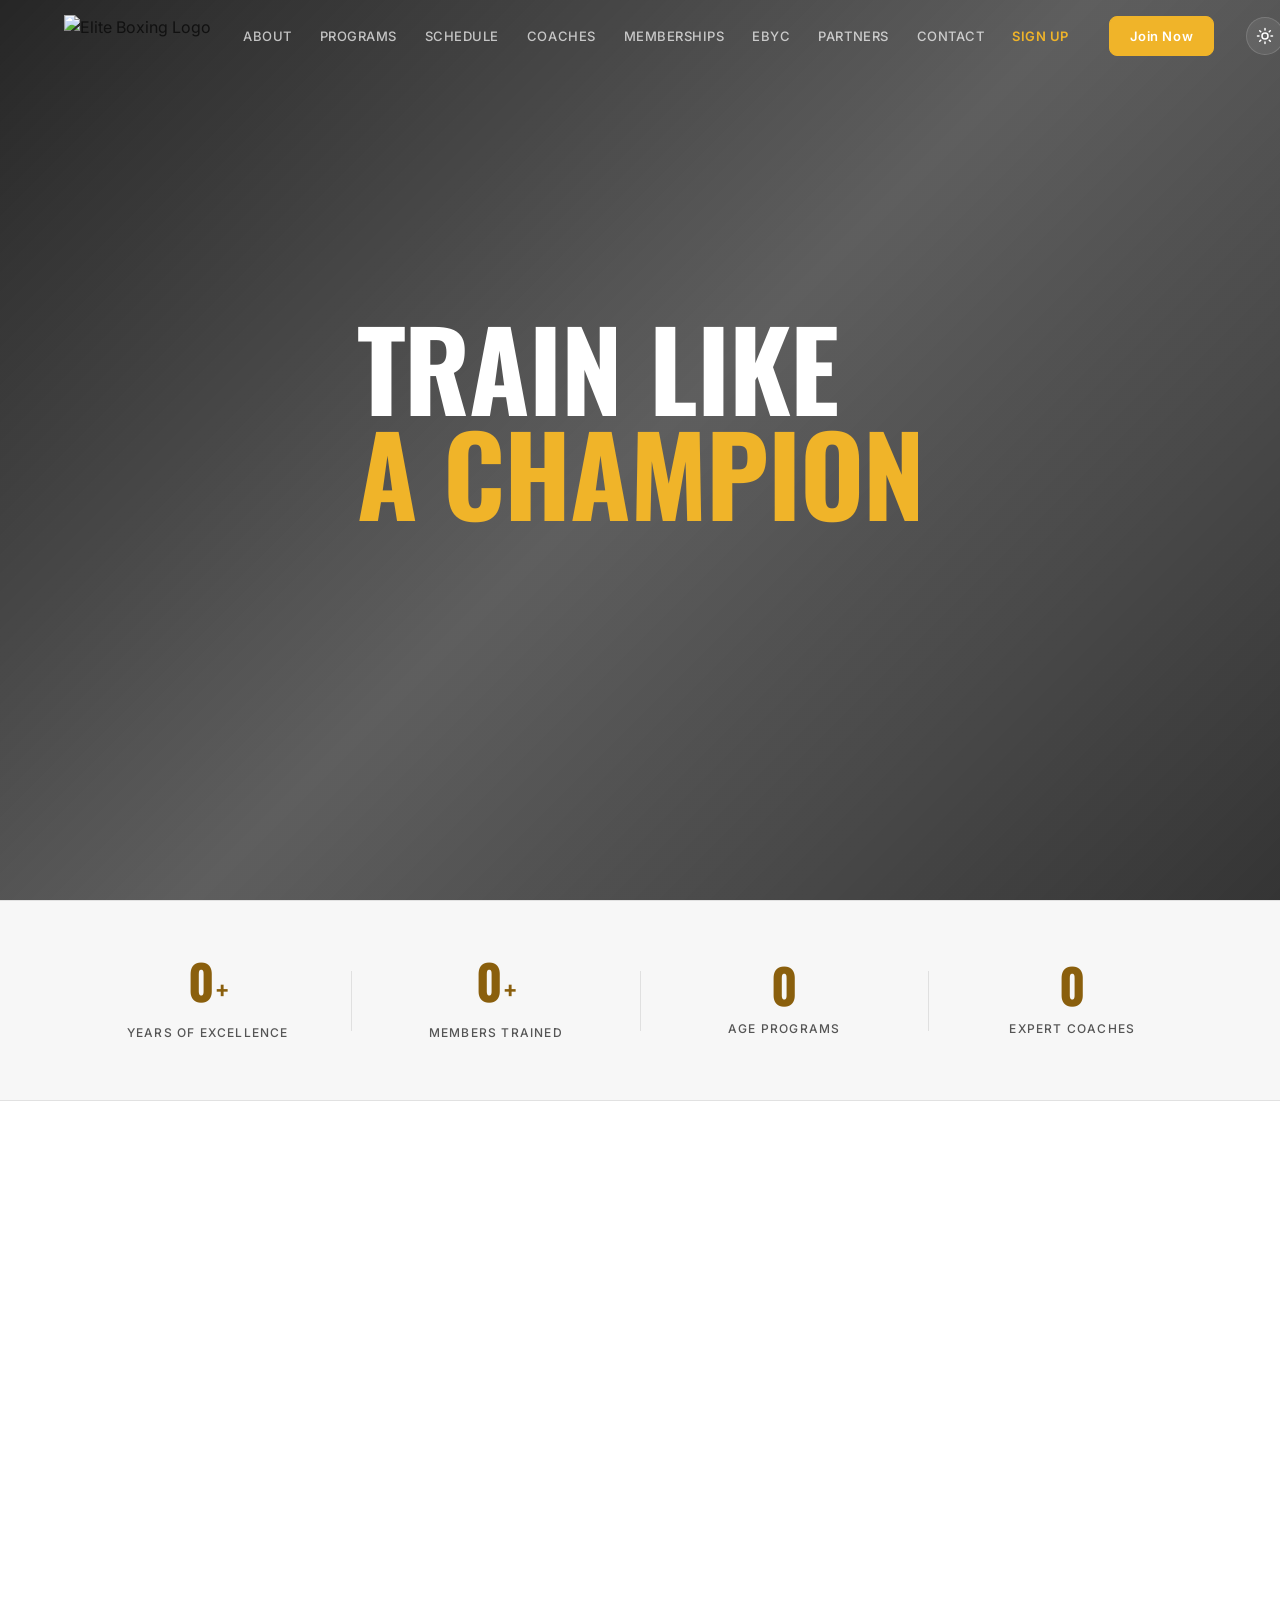
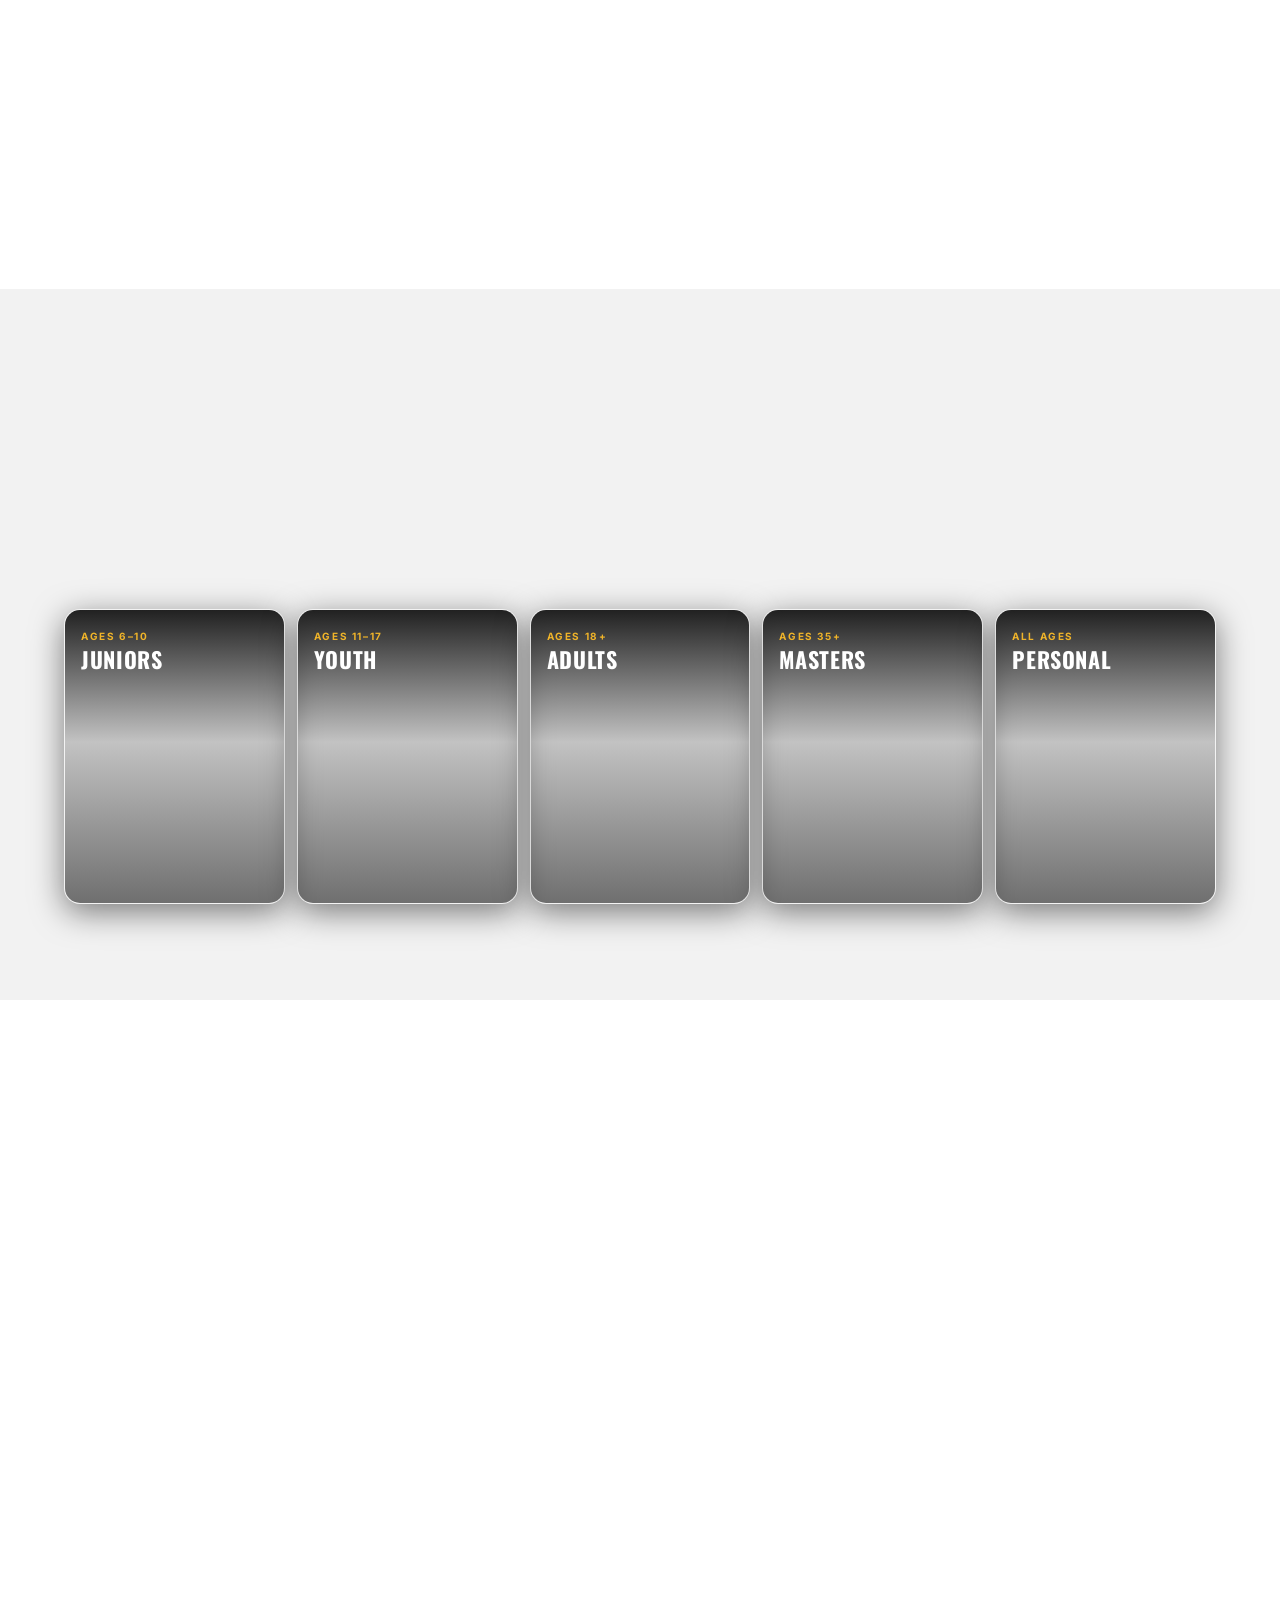
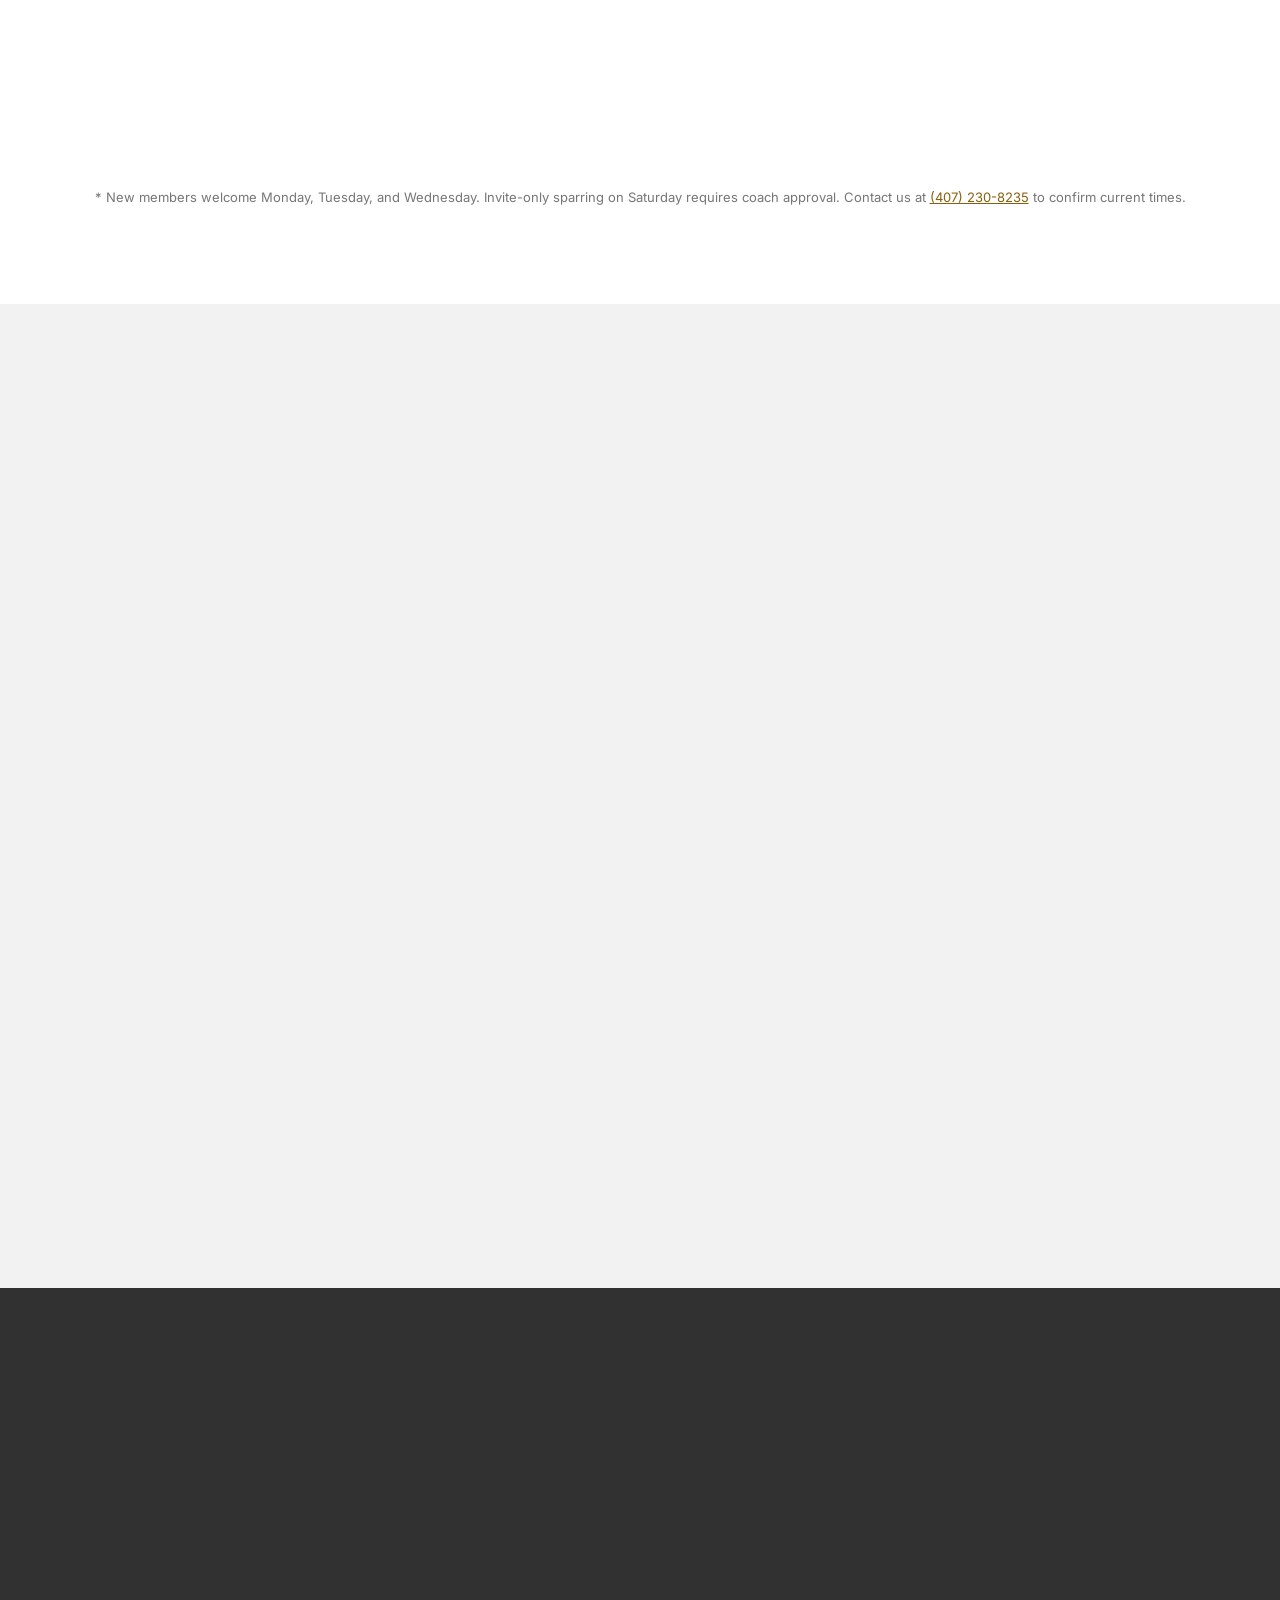
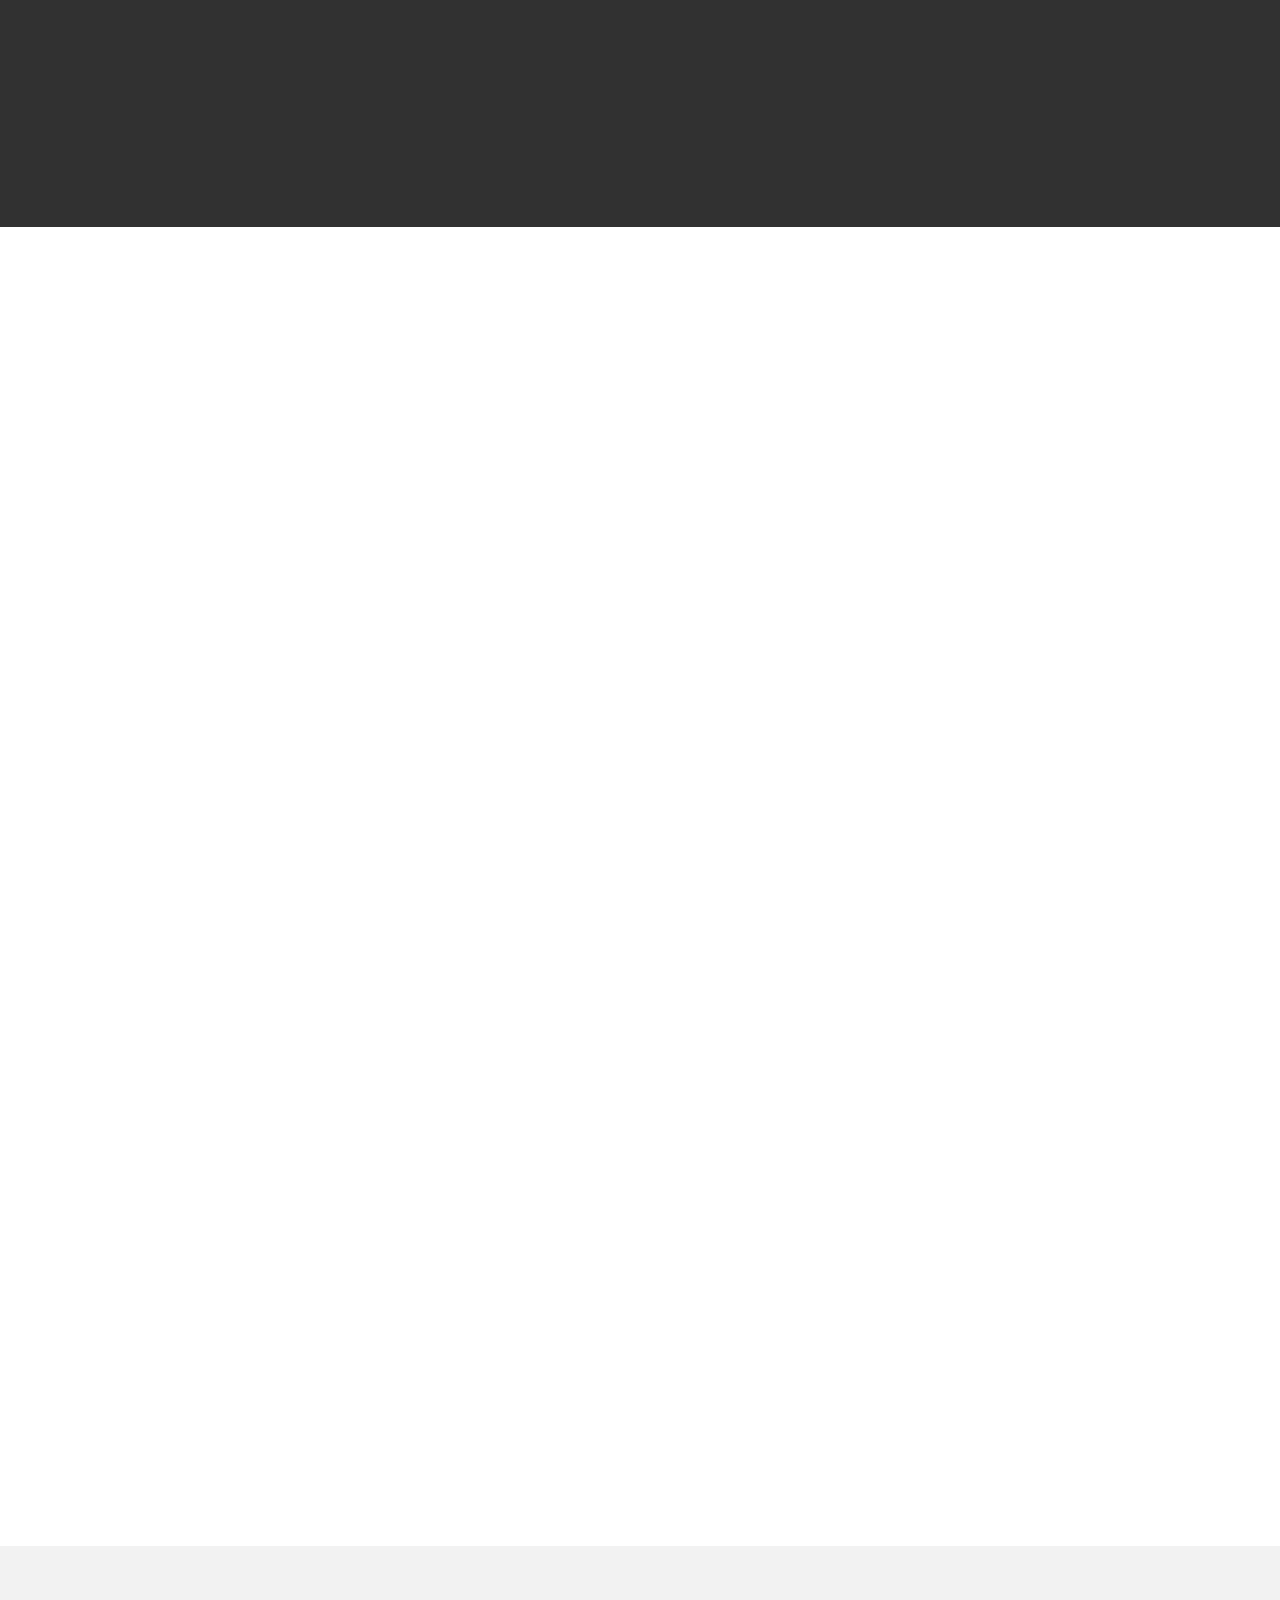
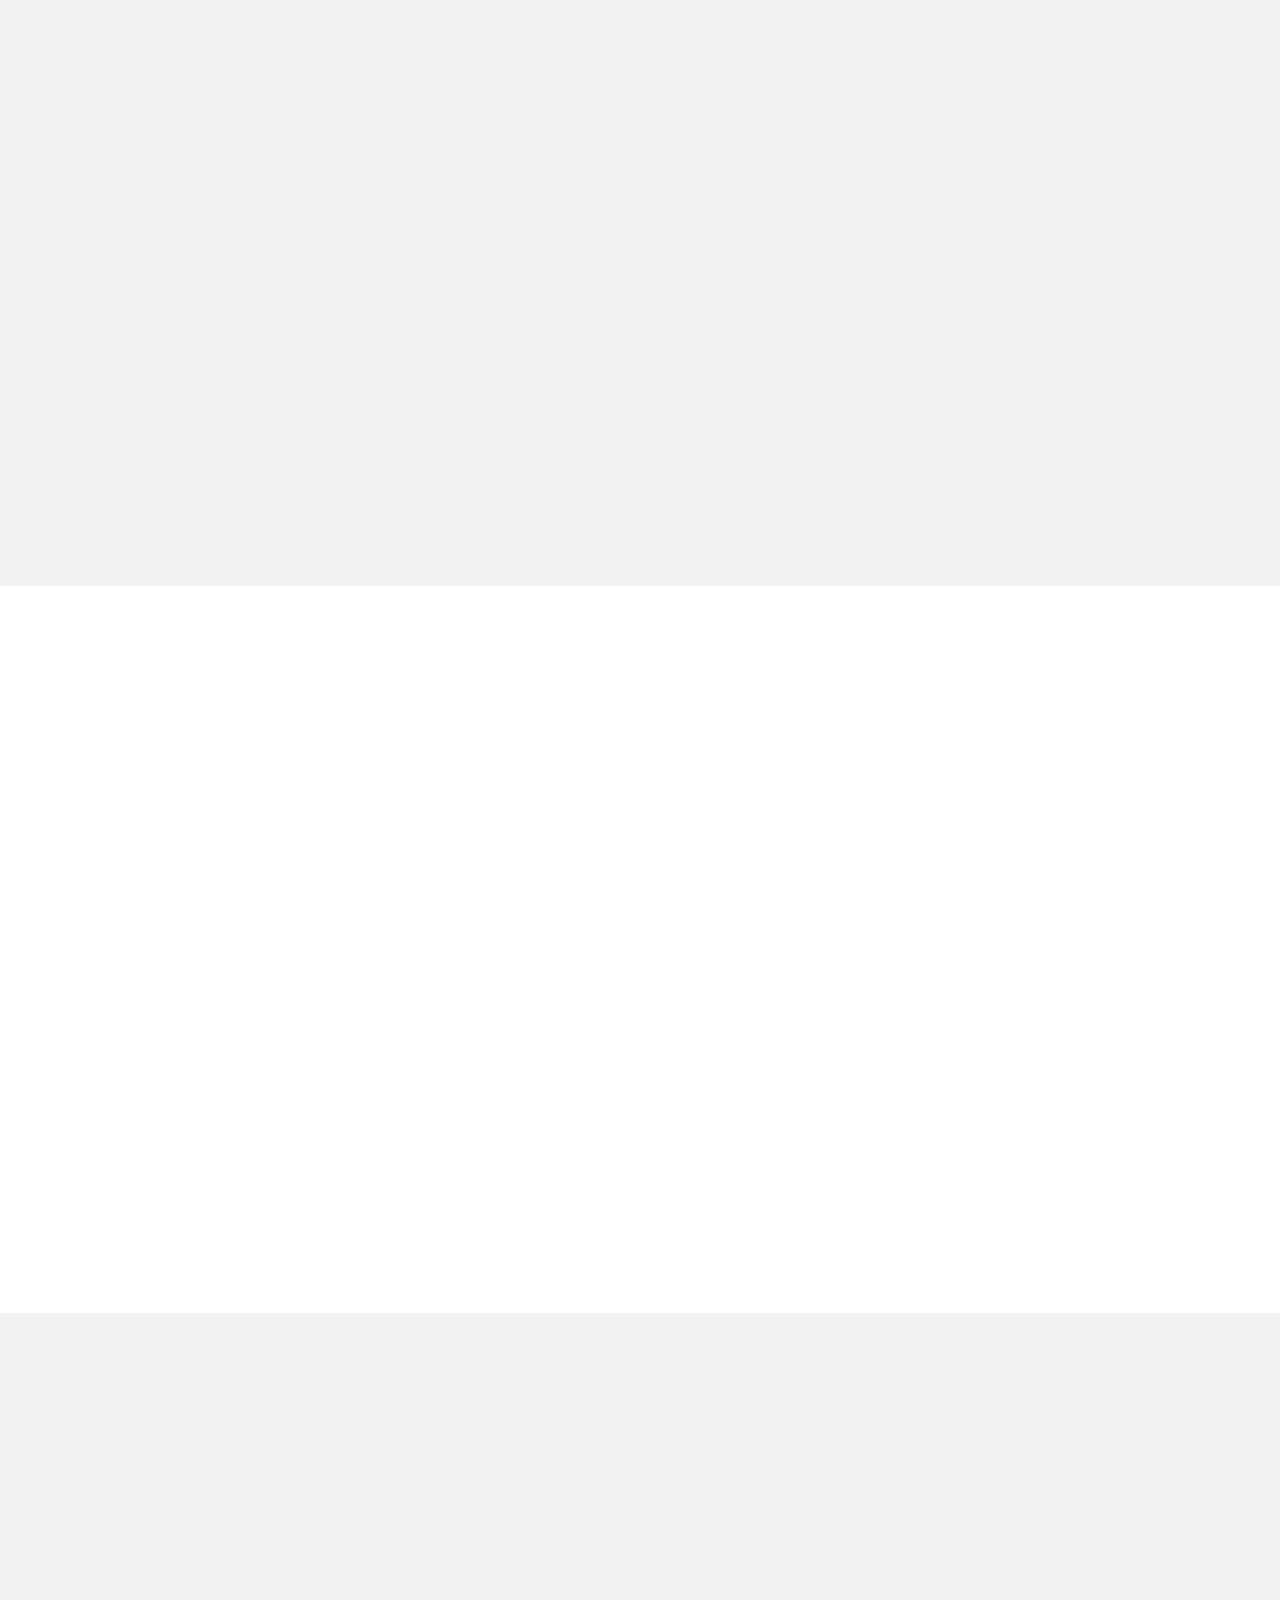
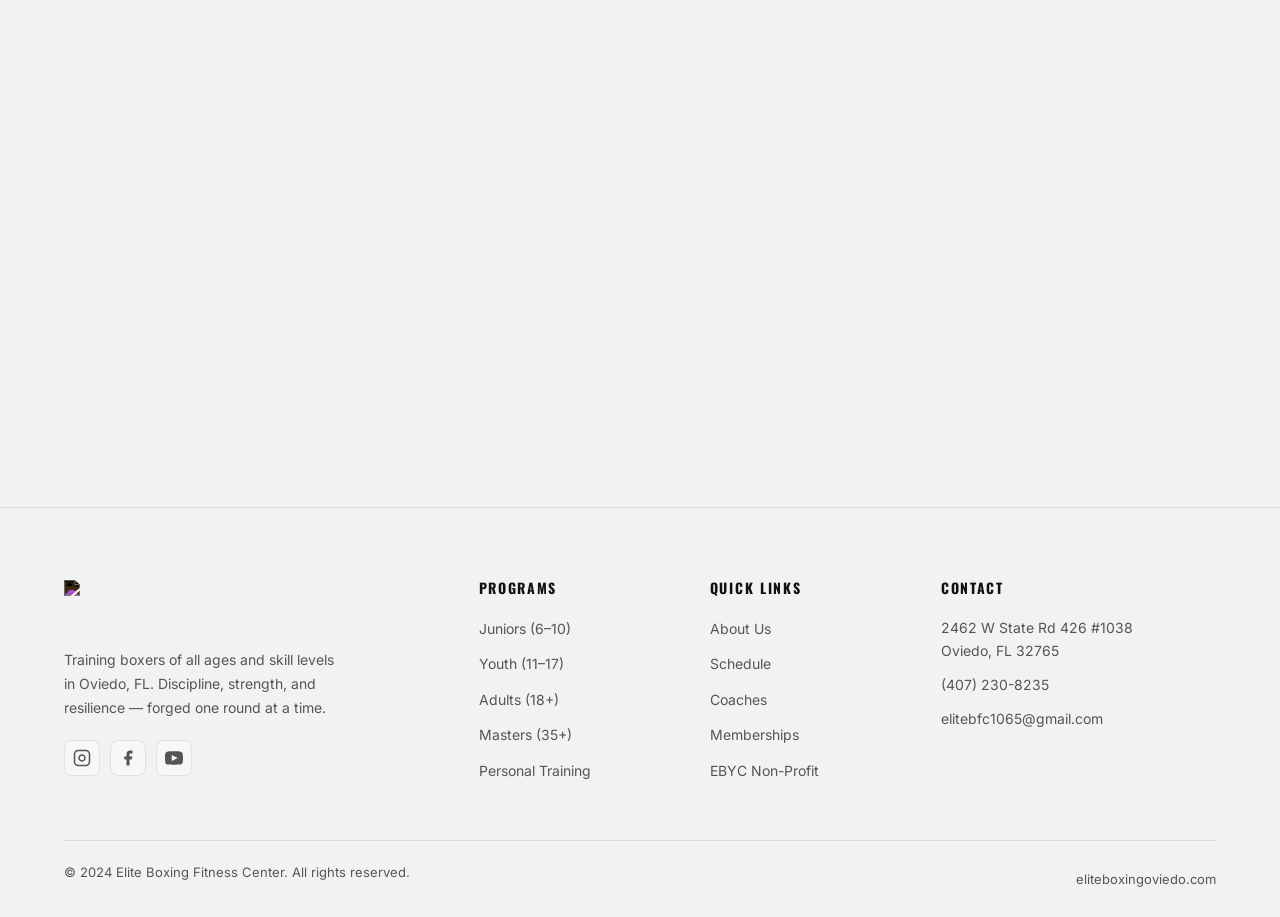
==== commit 633185b0: "Fix nav overflow/wrap, recolor invite-only badge, remove redundant quote icon, update coach count - " ====
--- a/index.html
+++ b/index.html
@@ -111,7 +111,7 @@
         <div class="stat-divider"></div>
         <div class="stat-item">
           <div class="stat-number-wrap">
-            <span class="stat-number" data-target="3">0</span>
+            <span class="stat-number" data-target="2">0</span>
           </div>
           <span class="stat-label">Expert Coaches</span>
         </div>
--- a/css/style.css
+++ b/css/style.css
@@ -209,6 +209,7 @@
   display: flex;
   gap: 28px;
   margin-left: auto;
+  flex-shrink: 0;
 }
 .nav-link {
   font-size: 13px;
@@ -218,6 +219,8 @@
   text-transform: uppercase;
   transition: color var(--transition);
   position: relative;
+  white-space: nowrap;
+  flex-shrink: 0;
 }
 .nav-link::after {
   content: '';
@@ -774,7 +777,7 @@
 .class-badge.youth  { background: rgba(16,185,129,0.2); color: #34d399; }
 .class-badge.juniors{ background: rgba(240,180,41,0.2); color: #f0b429; }
 .class-badge.masters{ background: rgba(212,21,41,0.2);  color: #f87171; }
-.class-badge.featured{ background: rgba(240,180,41,0.2); color: #f0b429; }
+.class-badge.featured{ background: rgba(212,21,41,0.2);  color: #f87171; }
 .class-duration {
   font-size: 12px;
   color: var(--muted);
@@ -1048,7 +1051,6 @@
   font-style: italic;
   flex: 1;
 }
-blockquote::before { content: '\201C'; color: var(--red-text); font-size: 28px; line-height: 0; vertical-align: -12px; margin-right: 2px; }
 .testimonial-author { display: flex; align-items: center; gap: 12px; }
 .author-avatar {
   width: 44px; height: 44px;
@@ -1217,6 +1219,11 @@
 /* ============================================================
    RESPONSIVE
    ============================================================ */
+@media (max-width: 1150px) {
+  .nav-links, .nav-cta { display: none; }
+  .hamburger { display: flex; }
+}
+
 @media (max-width: 1024px) {
   .footer-grid { grid-template-columns: 1fr 1fr; }
 }
@@ -1224,8 +1231,6 @@
 @media (max-width: 768px) {
   :root { --nav-h: 64px; }
   .section-padding { padding: 72px 0; }
-  .nav-links, .nav-cta { display: none; }
-  .hamburger { display: flex; }
   .about-grid, .nonprofit-grid { grid-template-columns: 1fr; gap: 40px; }
   .about-badge { bottom: 16px; right: 16px; }
   .coaches-grid { grid-template-columns: 1fr; gap: 20px; }
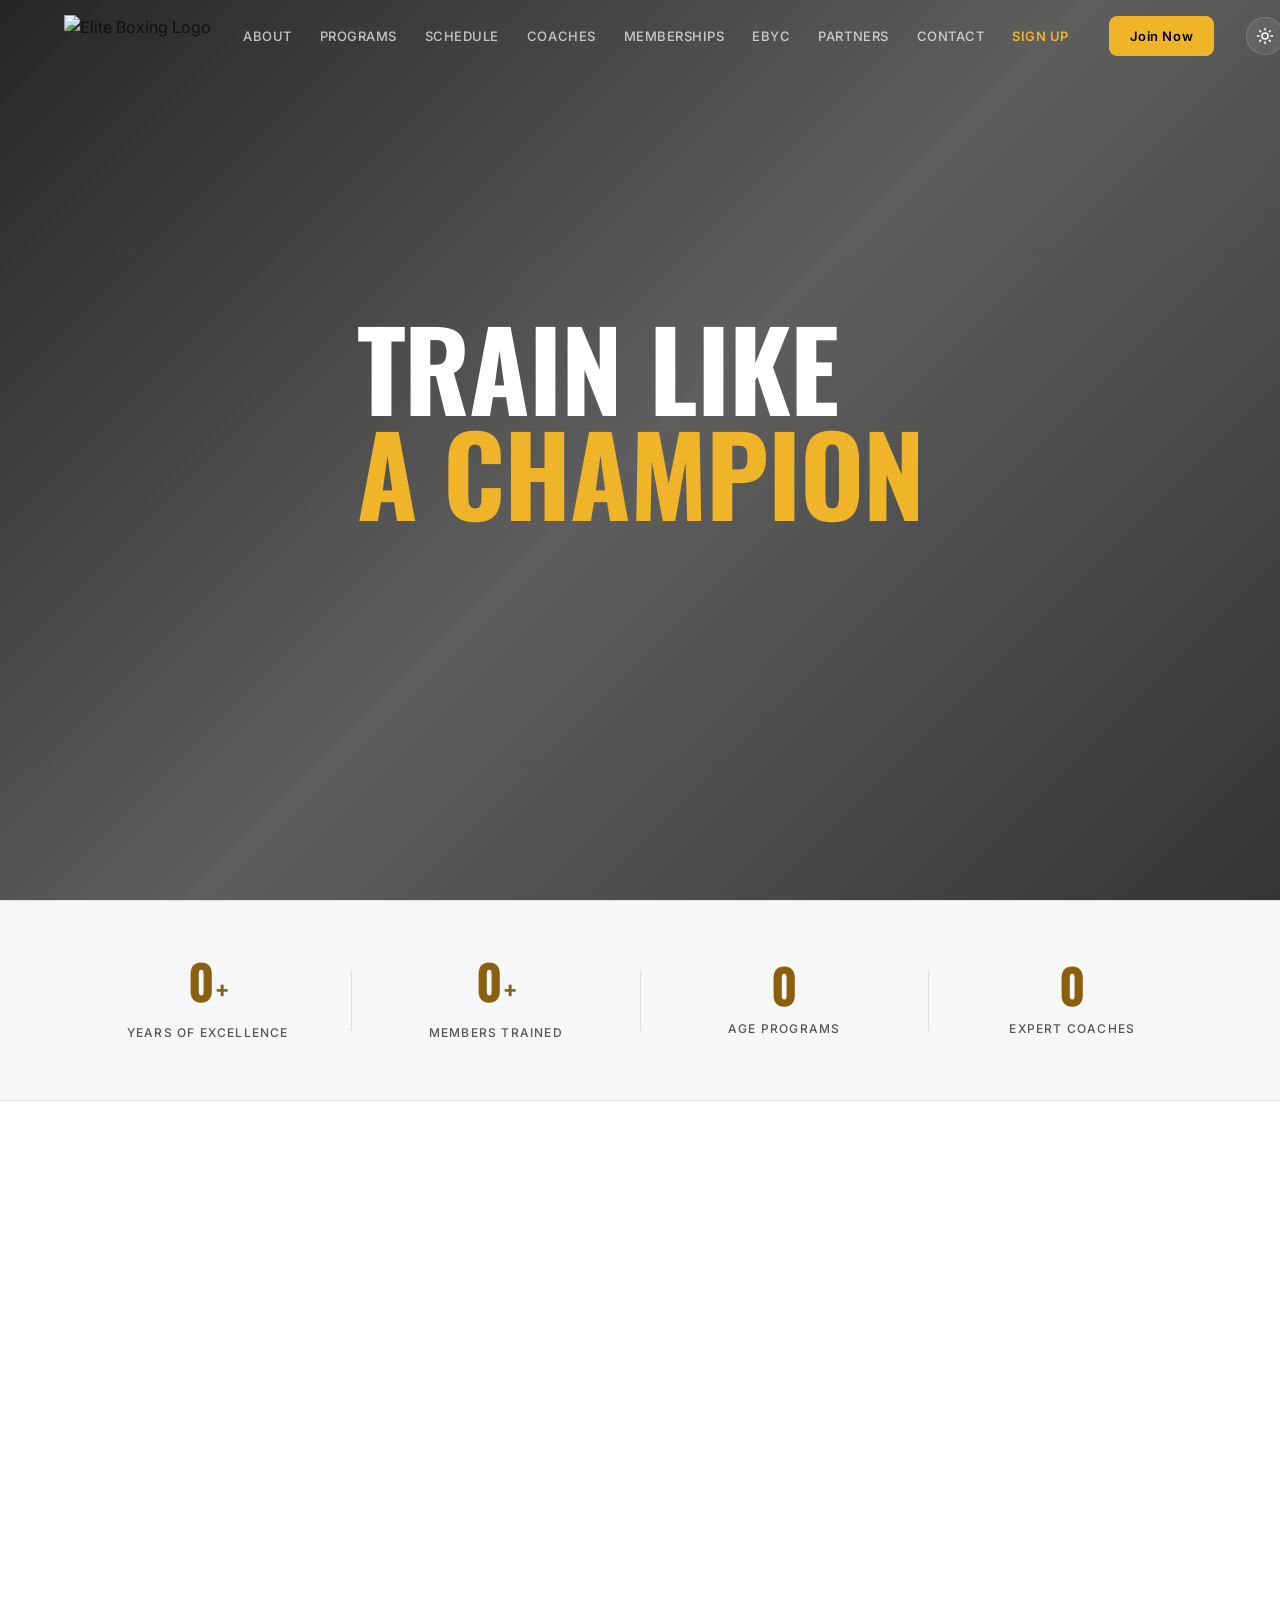
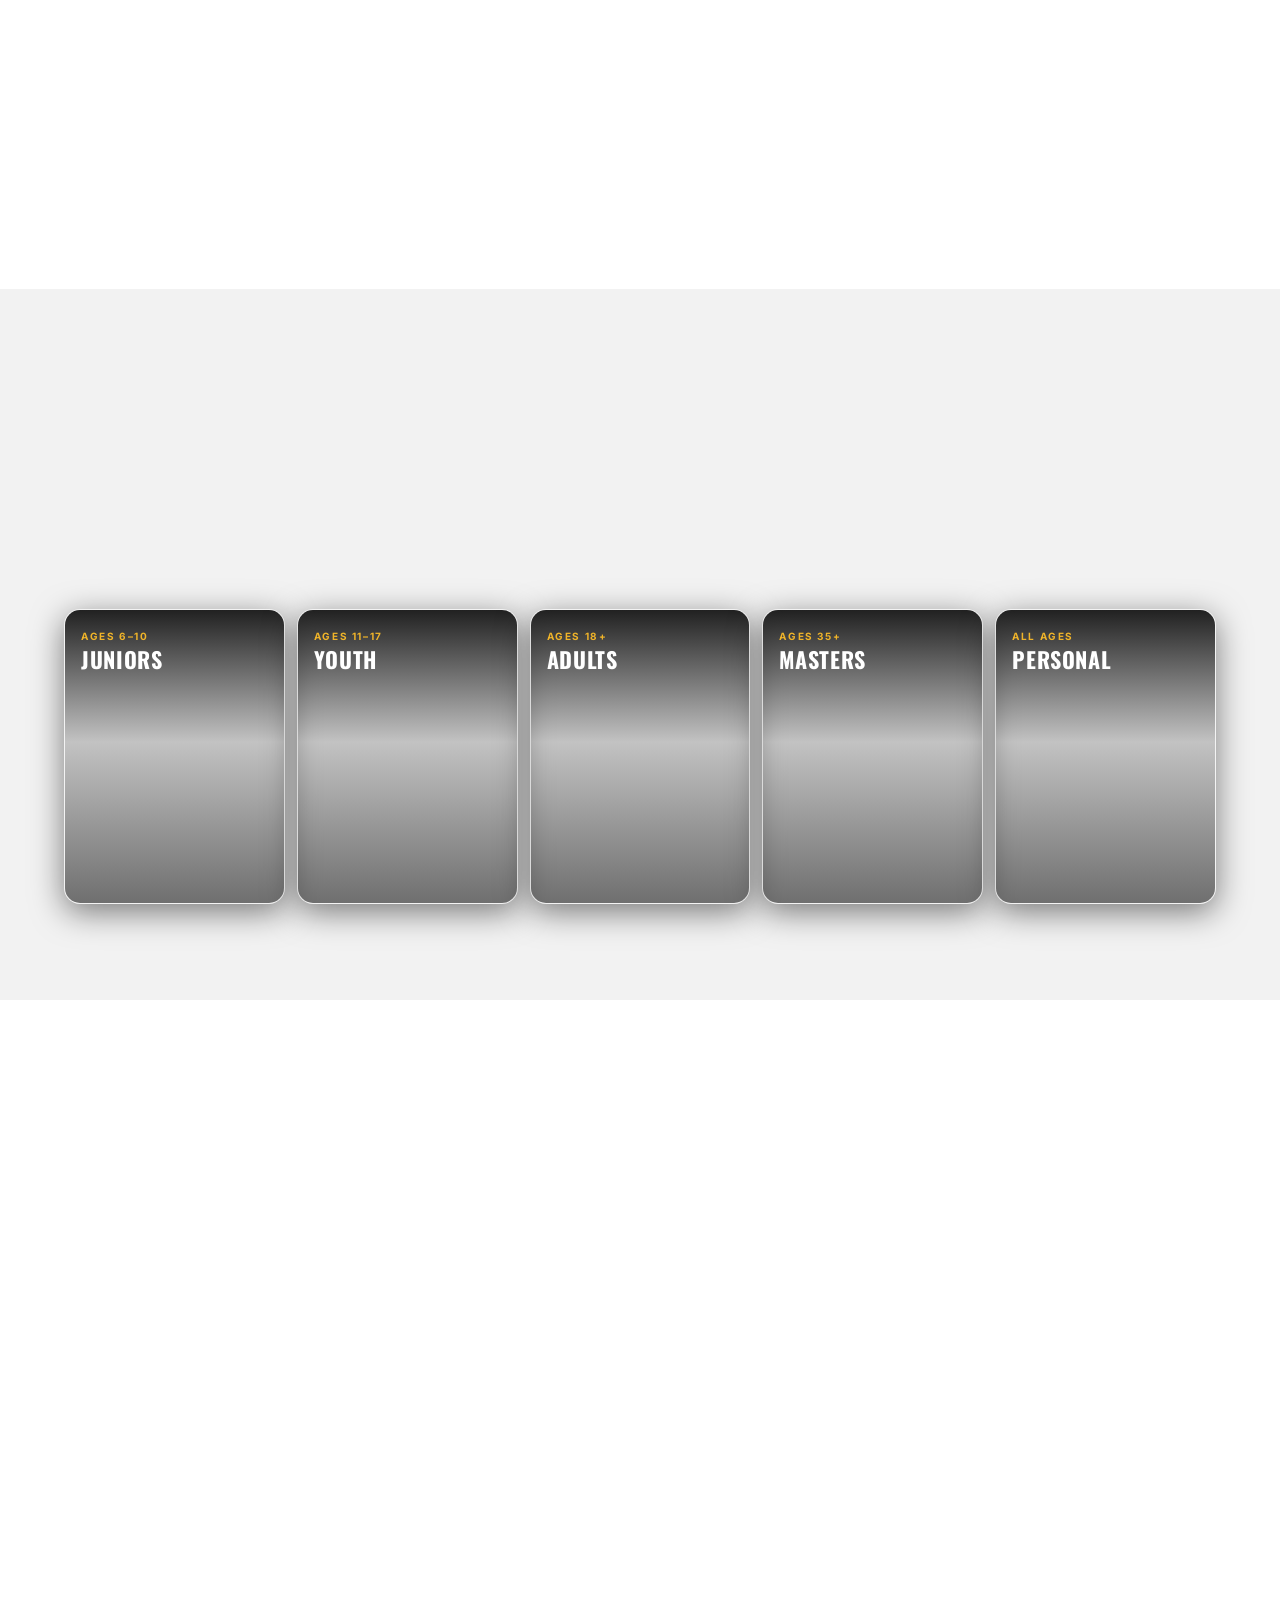
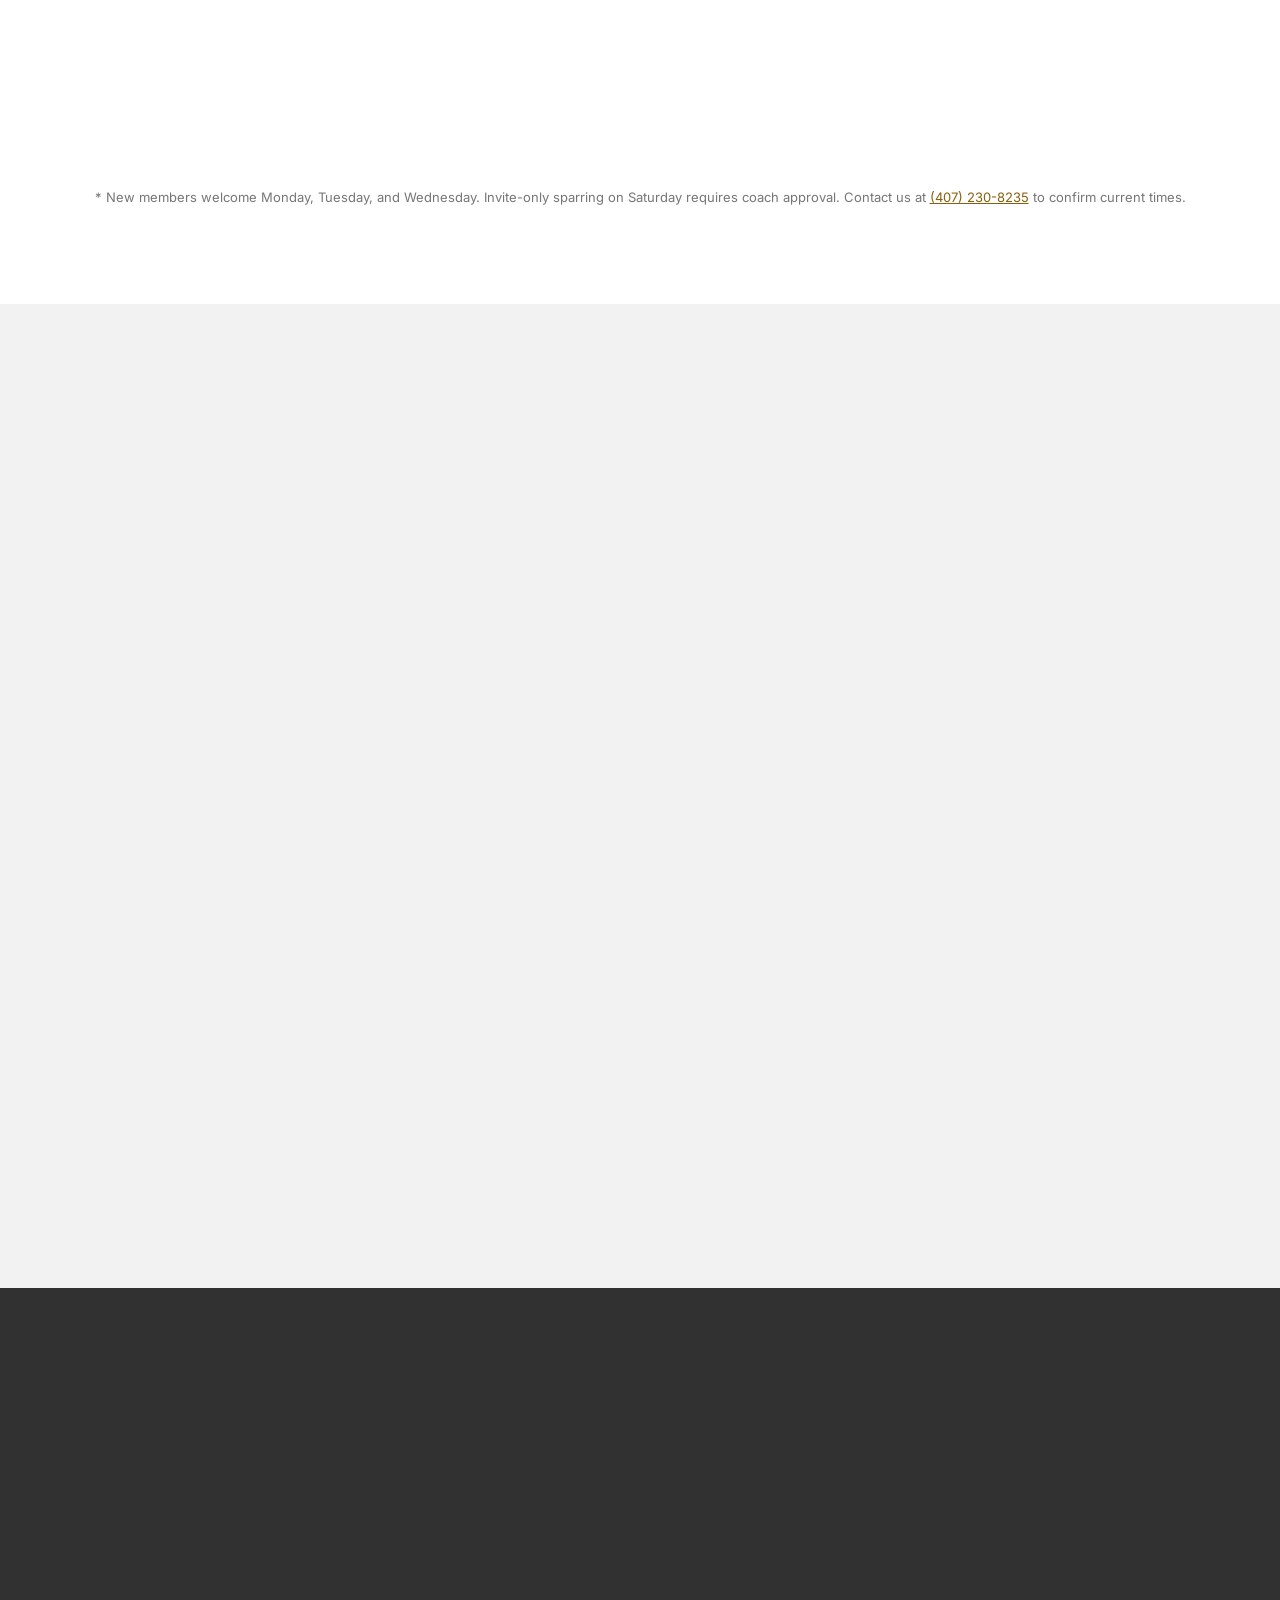
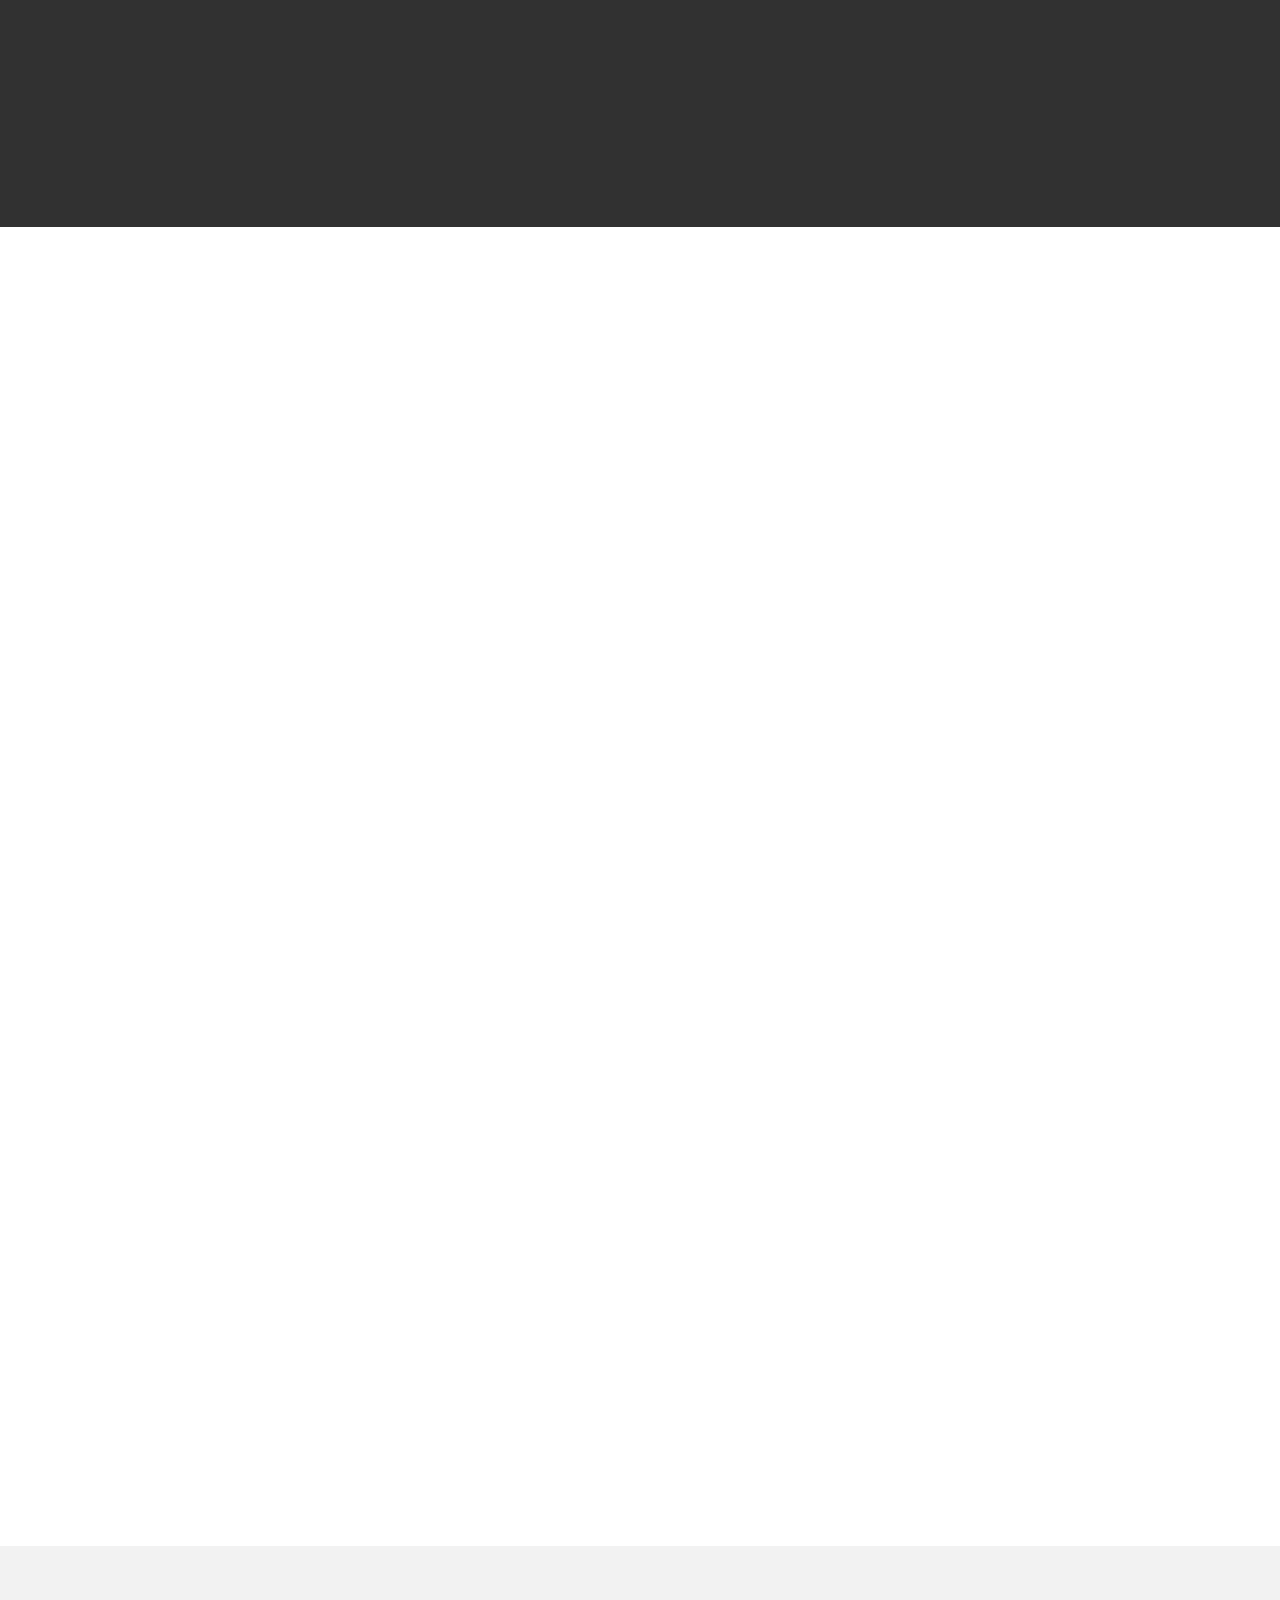
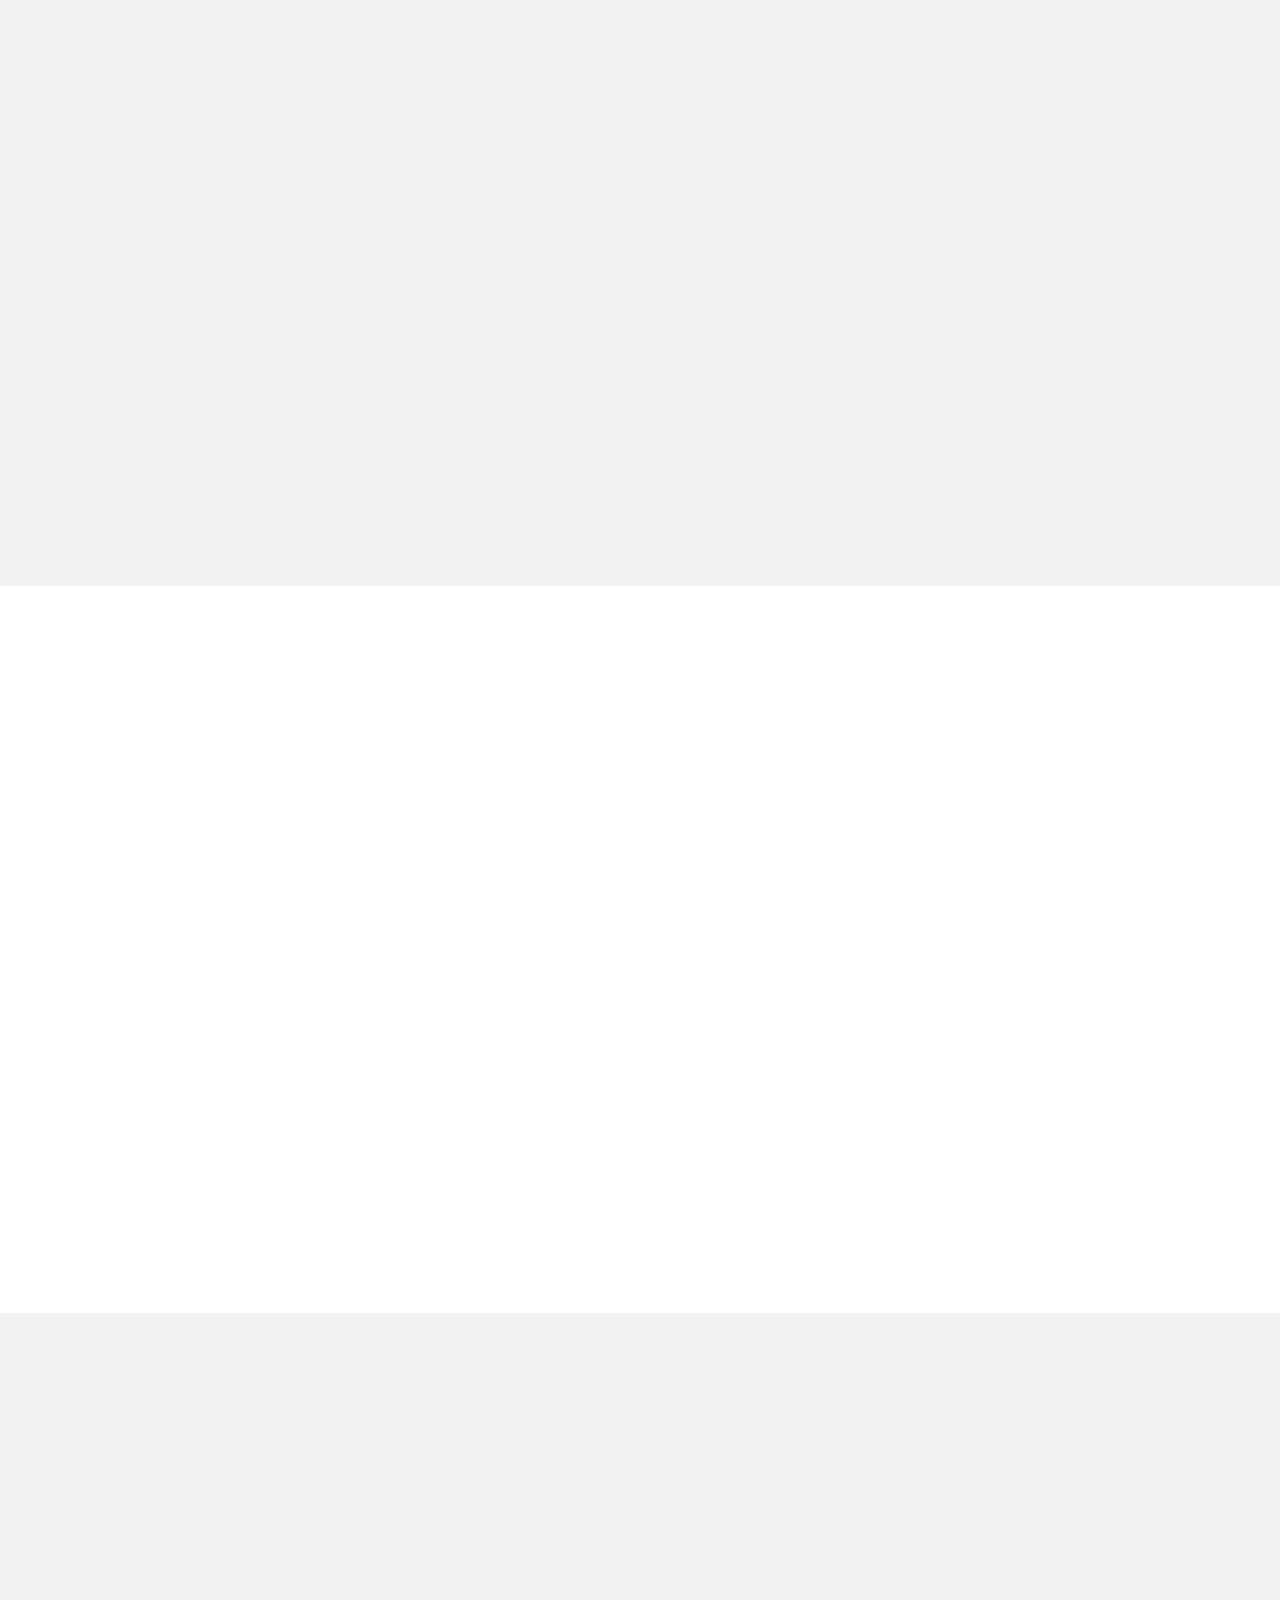
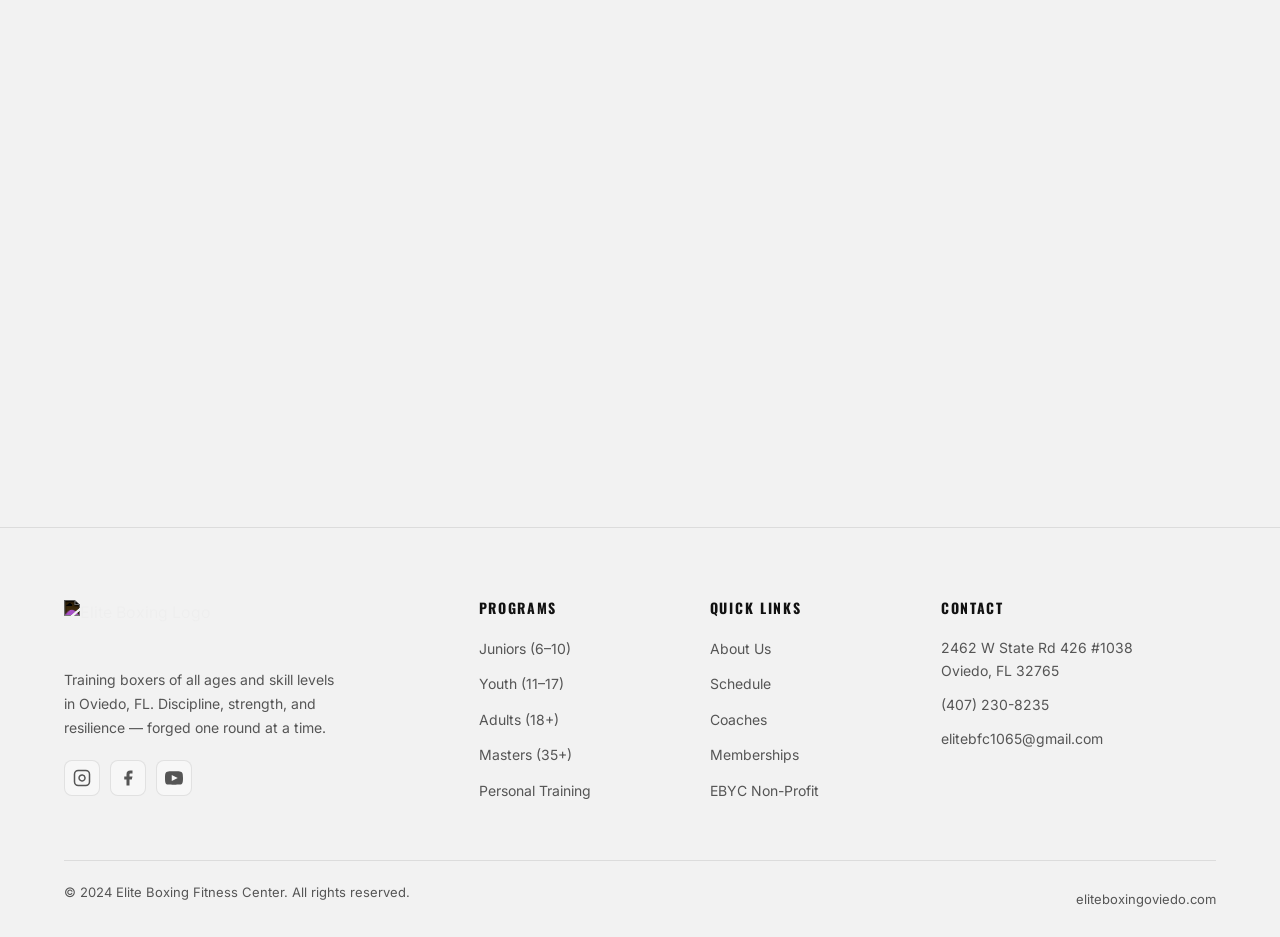
==== commit f2872bd3: "Fix accessibility, contrast, and content issues found in full-site audit - Fix white-on-amber contra" ====
--- a/index.html
+++ b/index.html
@@ -3,6 +3,7 @@
 <head>
   <meta charset="UTF-8">
   <script src="js/theme.js"></script>
+  <link rel="icon" type="image/png" href="https://static.wixstatic.com/media/66b2d7_4d8a4e97d5f041e3b3e21fe2ddf51c0a~mv2.png/v1/fill/w_64,h_64,al_c,q_90,enc_avif,quality_auto/Elite%20Boxing%20Logo_Final_edited.png">
   <meta name="viewport" content="width=device-width, initial-scale=1.0">
   <title>Elite Boxing Fitness Center | Oviedo, FL</title>
   <meta name="description" content="Oviedo's premier boxing fitness center. Classes for all ages — Juniors, Youth, Adults, and Masters 35+. Train with expert coaches in a supportive environment.">
@@ -179,7 +180,7 @@
       </div>
       <div class="prog-grid">
 
-        <div class="prog-card" data-program="0">
+        <div class="prog-card" data-program="0" role="button" tabindex="0" aria-haspopup="dialog" aria-label="View details for Juniors, ages 6 to 10">
           <div class="prog-bg" style="background-image:url('https://static.wixstatic.com/media/66b2d7_efd540dd62ef4b30aad86173427ca9df~mv2.jpg/v1/fill/w_480,h_680,al_c,q_85,enc_avif,quality_auto/IMG_9403.jpg');"></div>
           <div class="prog-grad"></div>
           <div class="prog-info">
@@ -189,7 +190,7 @@
           <div class="prog-expand">Click to explore</div>
         </div>
 
-        <div class="prog-card" data-program="1">
+        <div class="prog-card" data-program="1" role="button" tabindex="0" aria-haspopup="dialog" aria-label="View details for Youth, ages 11 to 17">
           <div class="prog-bg" style="background-image:url('https://static.wixstatic.com/media/66b2d7_399ad0779e464f0aa4f46b2c2555cfa9~mv2.png/v1/fill/w_480,h_680,al_c,q_85,enc_avif,quality_auto/IMG_9411_HEIC.png');"></div>
           <div class="prog-grad"></div>
           <div class="prog-info">
@@ -199,7 +200,7 @@
           <div class="prog-expand">Click to explore</div>
         </div>
 
-        <div class="prog-card" data-program="2">
+        <div class="prog-card" data-program="2" role="button" tabindex="0" aria-haspopup="dialog" aria-label="View details for Adults, ages 18 and up">
           <div class="prog-bg" style="background-image:url('https://static.wixstatic.com/media/66b2d7_6a6f151a73b54f3e94f5eb81f766da8bf000.jpg/v1/fill/w_480,h_680,al_c,q_85,enc_avif,quality_auto/66b2d7_6a6f151a73b54f3e94f5eb81f766da8bf000.jpg');"></div>
           <div class="prog-grad"></div>
           <div class="prog-info">
@@ -209,7 +210,7 @@
           <div class="prog-expand">Click to explore</div>
         </div>
 
-        <div class="prog-card" data-program="3">
+        <div class="prog-card" data-program="3" role="button" tabindex="0" aria-haspopup="dialog" aria-label="View details for Masters, ages 35 and up">
           <div class="prog-bg" style="background-image:url('https://static.wixstatic.com/media/66b2d7_006b22f990324a63bd3ddf07c5567085~mv2.jpeg/v1/fill/w_480,h_680,al_c,q_85,enc_avif,quality_auto/66b2d7_006b22f990324a63bd3ddf07c5567085~mv2.jpeg');"></div>
           <div class="prog-grad"></div>
           <div class="prog-info">
@@ -219,7 +220,7 @@
           <div class="prog-expand">Click to explore</div>
         </div>
 
-        <div class="prog-card" data-program="4">
+        <div class="prog-card" data-program="4" role="button" tabindex="0" aria-haspopup="dialog" aria-label="View details for Personal Training, all ages">
           <div class="prog-bg" style="background-image:url('https://static.wixstatic.com/media/66b2d7_d10884e1603148da9fcea88b5faf6c28f000.jpg/v1/fill/w_480,h_680,al_c,q_85,enc_avif,quality_auto/66b2d7_d10884e1603148da9fcea88b5faf6c28f000.jpg');"></div>
           <div class="prog-grad"></div>
           <div class="prog-info">
@@ -363,7 +364,7 @@
 
         <div class="pricing-card reveal-up">
           <div class="pricing-header">
-            <h3>Drop-In</h3>
+            <h3>First Class</h3>
             <div class="pricing-amount"><span class="price">$25</span><span class="period">first class</span></div>
             <p class="pricing-desc">45-min intro session. Try us out, no commitment.</p>
           </div>
@@ -378,7 +379,7 @@
 
         <div class="pricing-card reveal-up">
           <div class="pricing-header">
-            <h3>Weekly Pass</h3>
+            <h3>1-Week Pass</h3>
             <div class="pricing-amount"><span class="price">$100</span><span class="period">/ week</span></div>
             <p class="pricing-desc">Unlimited classes for 7 days from first use.</p>
           </div>
@@ -391,6 +392,21 @@
           <a href="signup.html?plan=weekpass" class="btn btn-outline btn-full">Get Started</a>
         </div>
 
+        <div class="pricing-card reveal-up">
+          <div class="pricing-header">
+            <h3>1-Month</h3>
+            <div class="pricing-amount"><span class="price">$200</span><span class="period">/ month</span></div>
+            <p class="pricing-desc">Maximum flexibility. Pay month to month with no long-term commitment.</p>
+          </div>
+          <ul class="pricing-features">
+            <li><svg width="14" height="14" viewBox="0 0 24 24" fill="none" stroke="currentColor" stroke-width="2.5"><polyline points="20 6 9 17 4 12"/></svg>Unlimited class access</li>
+            <li><svg width="14" height="14" viewBox="0 0 24 24" fill="none" stroke="currentColor" stroke-width="2.5"><polyline points="20 6 9 17 4 12"/></svg>All programs included</li>
+            <li><svg width="14" height="14" viewBox="0 0 24 24" fill="none" stroke="currentColor" stroke-width="2.5"><polyline points="20 6 9 17 4 12"/></svg>No card on file</li>
+            <li><svg width="14" height="14" viewBox="0 0 24 24" fill="none" stroke="currentColor" stroke-width="2.5"><polyline points="20 6 9 17 4 12"/></svg>No recurring payments</li>
+          </ul>
+          <a href="signup.html?plan=1month" class="btn btn-outline btn-full">Get Started</a>
+        </div>
+
         <div class="pricing-card pricing-card--featured reveal-up">
           <div class="pricing-badge">Best Value</div>
           <div class="pricing-header">
@@ -424,7 +440,7 @@
 
         <div class="pricing-card reveal-up">
           <div class="pricing-header">
-            <h3>Personal Training</h3>
+            <h3>1-on-1 Intro</h3>
             <div class="pricing-amount"><span class="price">$45</span><span class="period">intro session</span></div>
             <p class="pricing-desc">30-min 1-on-1 fundamentals session with an expert coach.</p>
           </div>
@@ -577,11 +593,13 @@
           <div class="form-row">
             <div class="form-group">
               <label for="name">Full Name</label>
-              <input type="text" id="name" name="name" placeholder="John Smith" required autocomplete="name">
+              <input type="text" id="name" name="name" placeholder="John Smith" required autocomplete="name" aria-describedby="name-error">
+              <span class="field-error" id="name-error" aria-live="polite"></span>
             </div>
             <div class="form-group">
               <label for="email">Email Address</label>
-              <input type="email" id="email" name="email" placeholder="john@example.com" required autocomplete="email">
+              <input type="email" id="email" name="email" placeholder="john@example.com" required autocomplete="email" aria-describedby="email-error">
+              <span class="field-error" id="email-error" aria-live="polite"></span>
             </div>
           </div>
           <div class="form-row">
@@ -639,7 +657,7 @@
           </div>
         </div>
         <div class="footer-links">
-          <h4>Programs</h4>
+          <h3>Programs</h3>
           <ul>
             <li><a href="#programs">Juniors (6–10)</a></li>
             <li><a href="#programs">Youth (11–17)</a></li>
@@ -649,7 +667,7 @@
           </ul>
         </div>
         <div class="footer-links">
-          <h4>Quick Links</h4>
+          <h3>Quick Links</h3>
           <ul>
             <li><a href="#about">About Us</a></li>
             <li><a href="#schedule">Schedule</a></li>
@@ -659,7 +677,7 @@
           </ul>
         </div>
         <div class="footer-contact">
-          <h4>Contact</h4>
+          <h3>Contact</h3>
           <p>2462 W State Rd 426 #1038<br>Oviedo, FL 32765</p>
           <p><a href="tel:4072308235">(407) 230-8235</a></p>
           <p><a href="mailto:elitebfc1065@gmail.com">elitebfc1065@gmail.com</a></p>
@@ -673,13 +691,13 @@
   </footer>
 
   <!-- Program detail overlay -->
-  <div class="program-overlay" id="program-overlay" aria-hidden="true">
+  <div class="program-overlay" id="program-overlay" role="dialog" aria-modal="true" aria-labelledby="overlay-name" aria-hidden="true">
     <button class="overlay-close" id="overlay-close" aria-label="Close program details">
       <svg width="20" height="20" viewBox="0 0 24 24" fill="none" stroke="currentColor" stroke-width="2.5"><line x1="18" y1="6" x2="6" y2="18"/><line x1="6" y1="6" x2="18" y2="18"/></svg>
     </button>
     <div class="overlay-panel" id="overlay-panel">
       <div class="overlay-img-wrap">
-        <img id="overlay-img" src="" alt="">
+        <img id="overlay-img" alt="">
       </div>
       <div class="overlay-body">
         <span class="overlay-age" id="overlay-age"></span>
--- a/css/style.css
+++ b/css/style.css
@@ -17,6 +17,9 @@
   --red-glow:  rgba(240,180,41,0.25);
   --gold:      #f0b429;
   --red-text:  #f0b429;
+  --badge-adults: #818cf8;
+  --badge-youth:  #34d399;
+  --badge-red:    #f87171;
   --text:      #f0f0f0;
   --text-rgb:  240,240,240;
   --muted:     #888888;
@@ -41,6 +44,9 @@
   --muted:     #555555;
   --muted-2:   #767676;
   --red-text:  #8a5f0d;
+  --badge-adults: #4338ca;
+  --badge-youth:  #065f46;
+  --badge-red:    #991b1b;
 }
 
 /* ---- Reset ---- */
@@ -135,7 +141,7 @@
 }
 .btn-primary {
   background: var(--red);
-  color: #fff;
+  color: #000;
   border-color: var(--red);
 }
 .btn-primary:hover {
@@ -493,7 +499,7 @@
   position: absolute;
   bottom: -20px; right: -20px;
   background: var(--red);
-  color: #fff;
+  color: #000;
   border-radius: var(--radius);
   padding: 16px 24px;
   text-align: center;
@@ -549,11 +555,12 @@
               box-shadow 0.35s ease,
               border-color 0.25s ease;
 }
-.prog-card:hover {
+.prog-card:hover, .prog-card:focus-visible {
   transform: translateY(-8px) scale(1.02);
   box-shadow: 0 24px 64px rgba(0,0,0,0.7), 0 0 0 1.5px var(--red);
   border-color: var(--red);
 }
+.prog-card:focus-visible { outline: 2px solid var(--red); outline-offset: 2px; }
 .prog-bg {
   position: absolute;
   inset: 0;
@@ -649,6 +656,7 @@
 }
 .overlay-close:hover {
   background: var(--red);
+  color: #000;
   transform: scale(1.1) rotate(90deg);
 }
 .overlay-panel {
@@ -742,7 +750,7 @@
 .schedule-tab.active {
   background: var(--red);
   border-color: var(--red);
-  color: #fff;
+  color: #000;
 }
 .schedule-content { background: var(--surface); border: 1px solid var(--border); border-radius: var(--radius-lg); overflow: hidden; }
 .schedule-day { display: none; }
@@ -773,11 +781,11 @@
   padding: 3px 10px;
   border-radius: 999px;
 }
-.class-badge.adults { background: rgba(99,102,241,0.2); color: #818cf8; }
-.class-badge.youth  { background: rgba(16,185,129,0.2); color: #34d399; }
-.class-badge.juniors{ background: rgba(240,180,41,0.2); color: #f0b429; }
-.class-badge.masters{ background: rgba(212,21,41,0.2);  color: #f87171; }
-.class-badge.featured{ background: rgba(212,21,41,0.2);  color: #f87171; }
+.class-badge.adults { background: rgba(99,102,241,0.2); color: var(--badge-adults); }
+.class-badge.youth  { background: rgba(16,185,129,0.2); color: var(--badge-youth); }
+.class-badge.juniors{ background: rgba(240,180,41,0.2); color: var(--red-text); }
+.class-badge.masters{ background: rgba(212,21,41,0.2);  color: var(--badge-red); }
+.class-badge.featured{ background: rgba(212,21,41,0.2);  color: var(--badge-red); }
 .class-duration {
   font-size: 12px;
   color: var(--muted);
@@ -846,7 +854,7 @@
   color: #fff;
   transition: background var(--transition), transform var(--transition);
 }
-.coach-social-overlay a:hover { background: var(--red); transform: scale(1.1); }
+.coach-social-overlay a:hover { background: var(--red); color: #000; transform: scale(1.1); }
 .coach-body { padding: 24px; }
 .coach-name {
   font-size: 22px;
@@ -915,16 +923,10 @@
    ============================================================ */
 .pricing-grid {
   display: grid;
-  grid-template-columns: repeat(6, 1fr);
-  grid-template-rows: 1fr 1fr;
+  grid-template-columns: repeat(3, 1fr);
   gap: 16px;
   align-items: stretch;
 }
-.pricing-grid .pricing-card:nth-child(1) { grid-row: 1; grid-column: 1 / 3; }
-.pricing-grid .pricing-card:nth-child(2) { grid-row: 1; grid-column: 3 / 5; }
-.pricing-grid .pricing-card:nth-child(3) { grid-row: 1; grid-column: 5 / 7; }
-.pricing-grid .pricing-card:nth-child(4) { grid-row: 2; grid-column: 2 / 4; }
-.pricing-grid .pricing-card:nth-child(5) { grid-row: 2; grid-column: 4 / 6; }
 .pricing-card {
   height: 100%;
   background: var(--surface);
@@ -949,7 +951,7 @@
   top: -12px; left: 50%;
   transform: translateX(-50%);
   background: var(--red);
-  color: #fff;
+  color: #000;
   font-size: 11px;
   font-weight: 700;
   letter-spacing: 0.12em;
@@ -1056,6 +1058,7 @@
   width: 44px; height: 44px;
   border-radius: 50%;
   background: var(--red);
+  color: #000;
   display: flex;
   align-items: center;
   justify-content: center;
@@ -1132,11 +1135,12 @@
   color: var(--muted);
   transition: all var(--transition);
 }
-.social-link:hover { background: var(--red); border-color: var(--red); color: #fff; transform: translateY(-2px); }
+.social-link:hover { background: var(--red); border-color: var(--red); color: #000; transform: translateY(-2px); }
 .contact-form { display: flex; flex-direction: column; gap: 16px; }
 .form-row { display: grid; grid-template-columns: 1fr 1fr; gap: 16px; }
 .form-group { display: flex; flex-direction: column; gap: 6px; }
 .form-group label { font-size: 12px; font-weight: 700; letter-spacing: 0.1em; text-transform: uppercase; color: var(--muted); }
+.field-error { font-size: 12px; color: var(--badge-red); min-height: 14px; }
 .form-success {
   display: flex;
   align-items: center;
@@ -1178,8 +1182,8 @@
   color: var(--muted);
   transition: all var(--transition);
 }
-.footer-socials a:hover { background: var(--red); border-color: var(--red); color: #fff; }
-.footer-links h4, .footer-contact h4 {
+.footer-socials a:hover { background: var(--red); border-color: var(--red); color: #000; }
+.footer-links h3, .footer-contact h3 {
   font-family: 'Oswald', sans-serif;
   font-size: 14px;
   font-weight: 700;
@@ -1226,6 +1230,7 @@
 
 @media (max-width: 1024px) {
   .footer-grid { grid-template-columns: 1fr 1fr; }
+  .pricing-grid { grid-template-columns: repeat(2, 1fr); }
 }
 
 @media (max-width: 768px) {
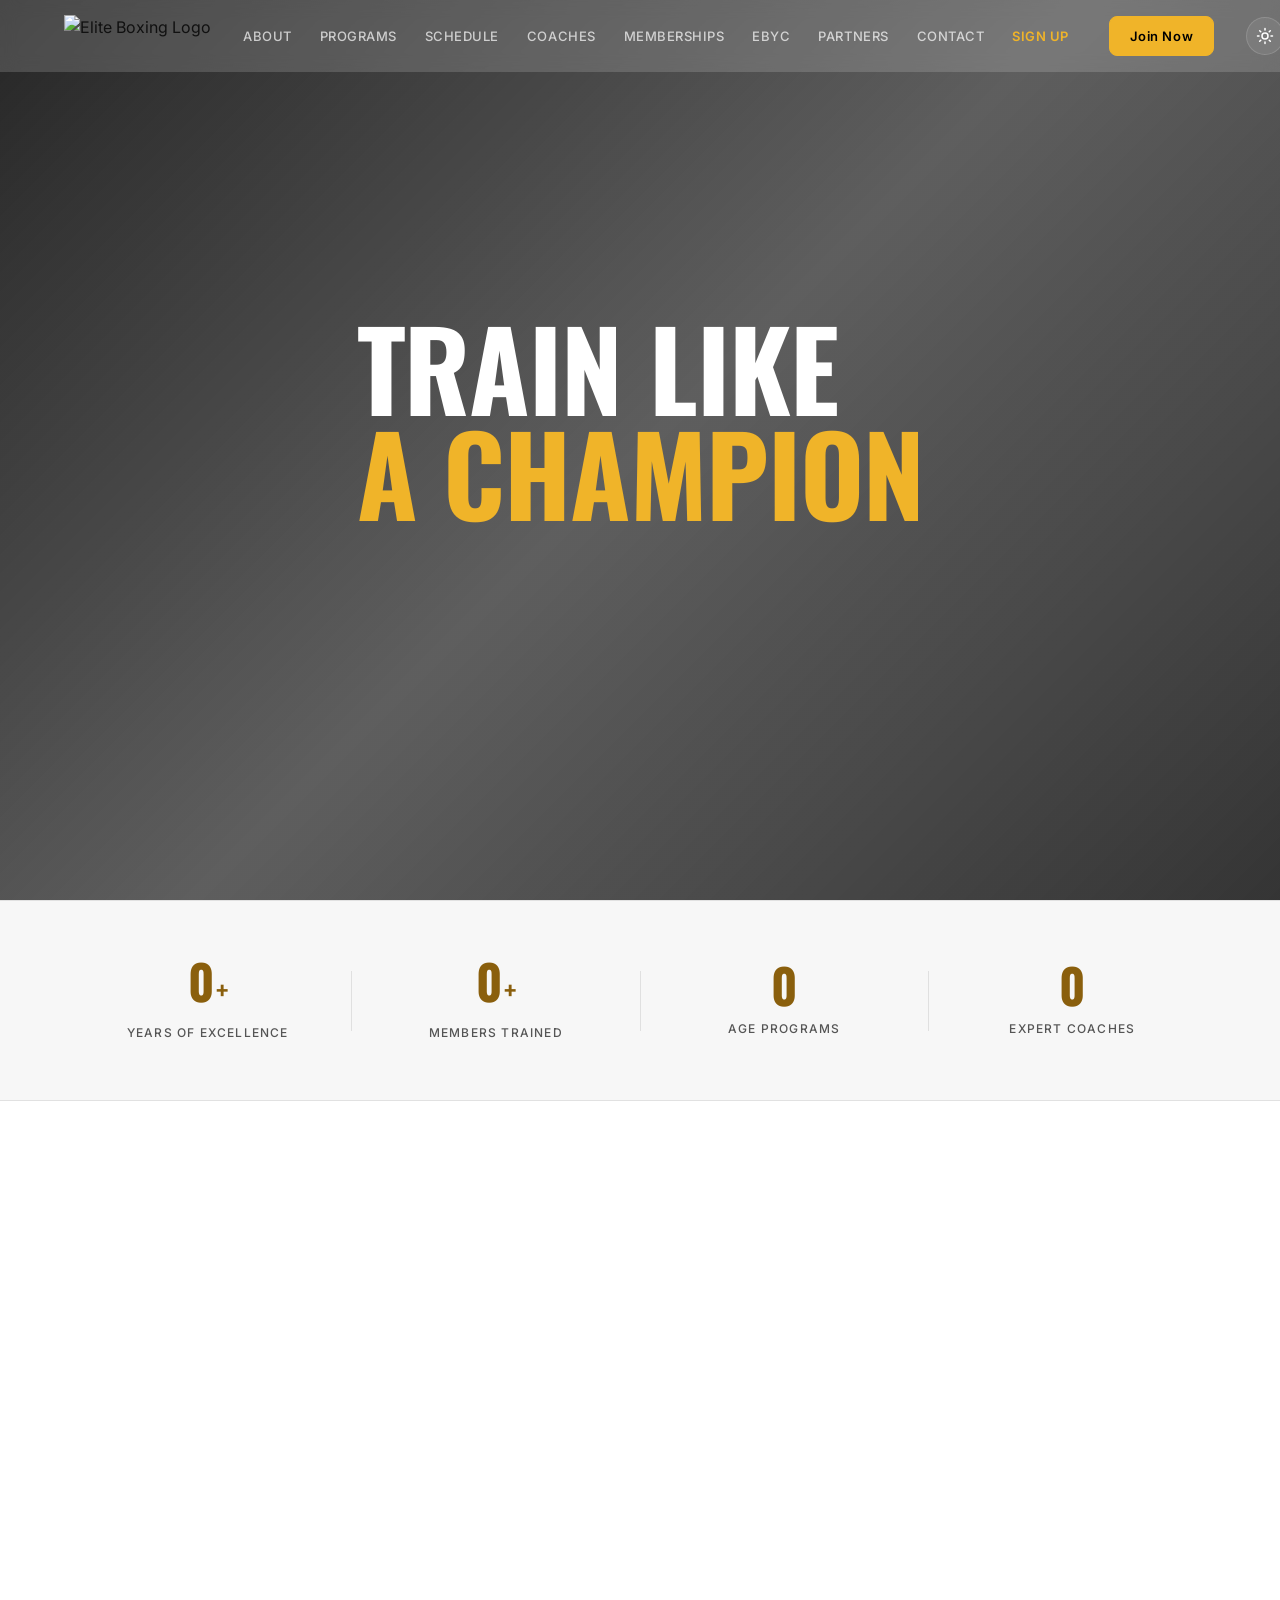
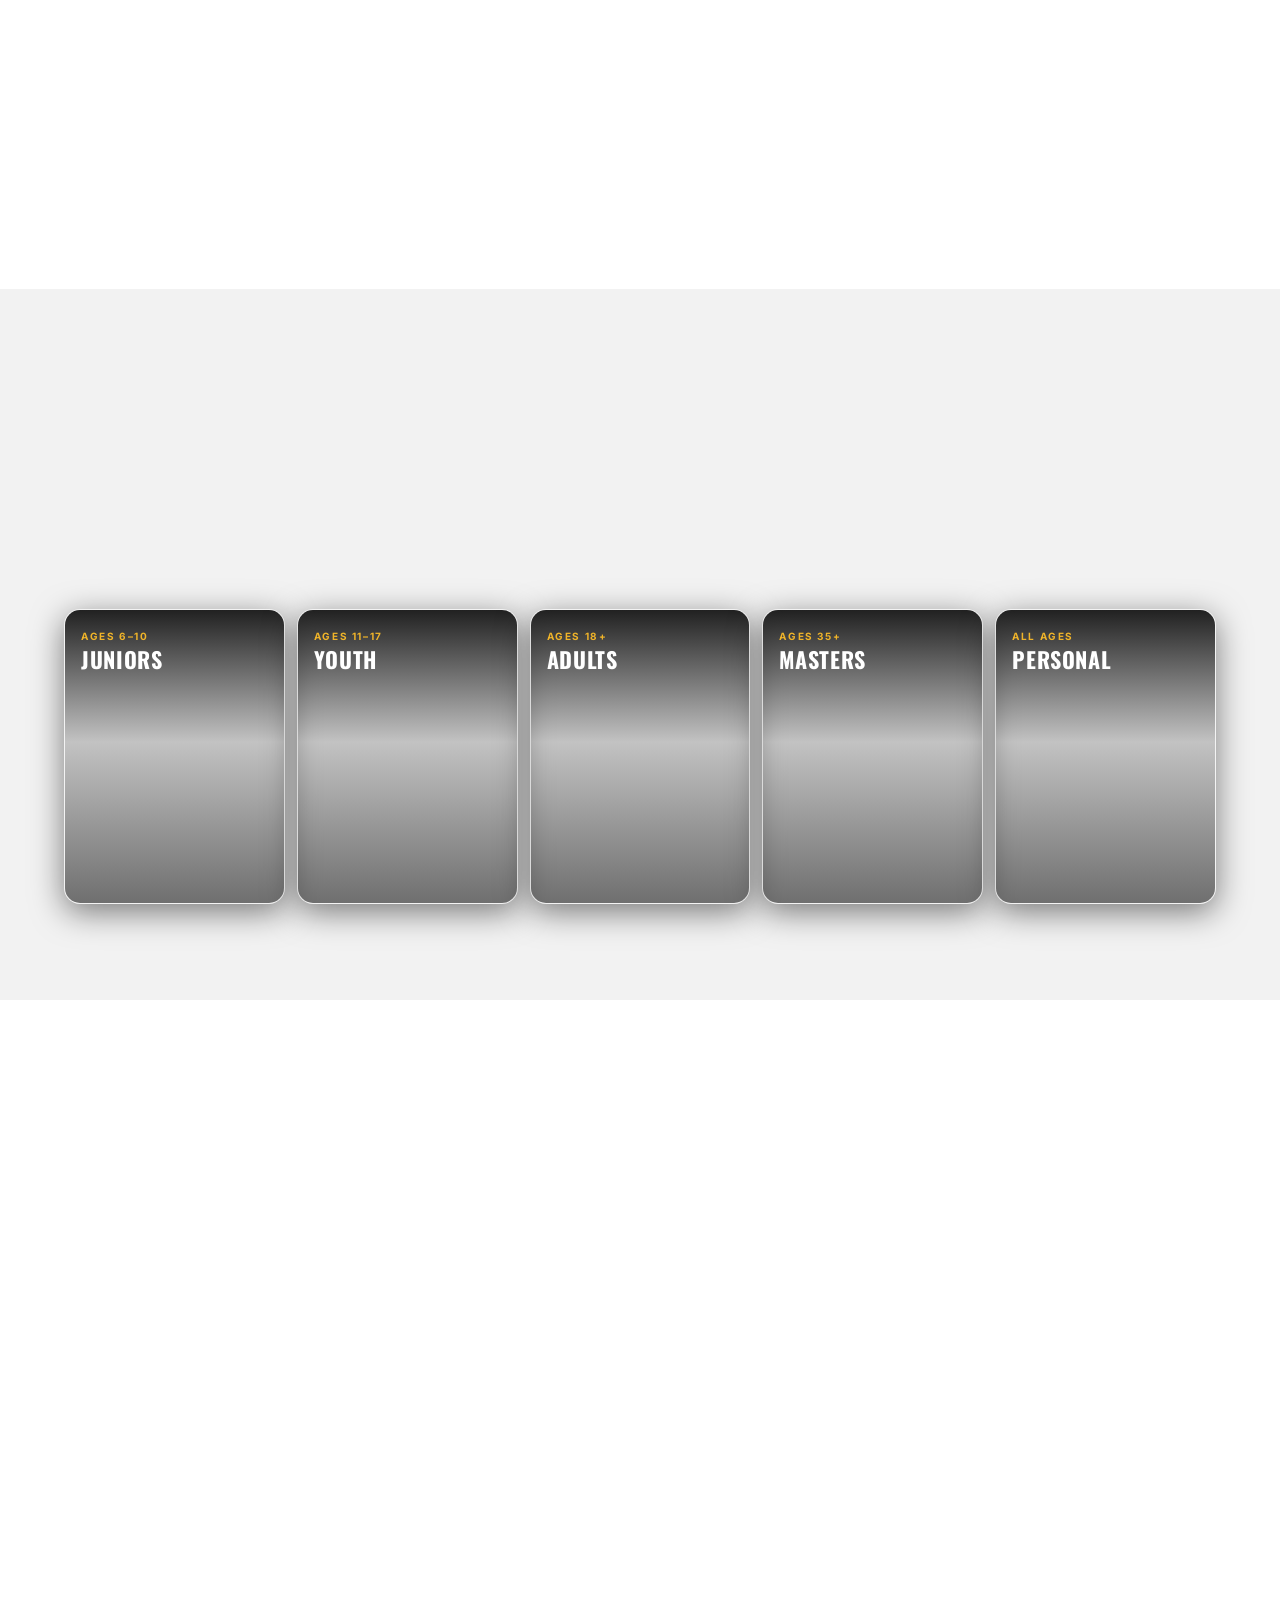
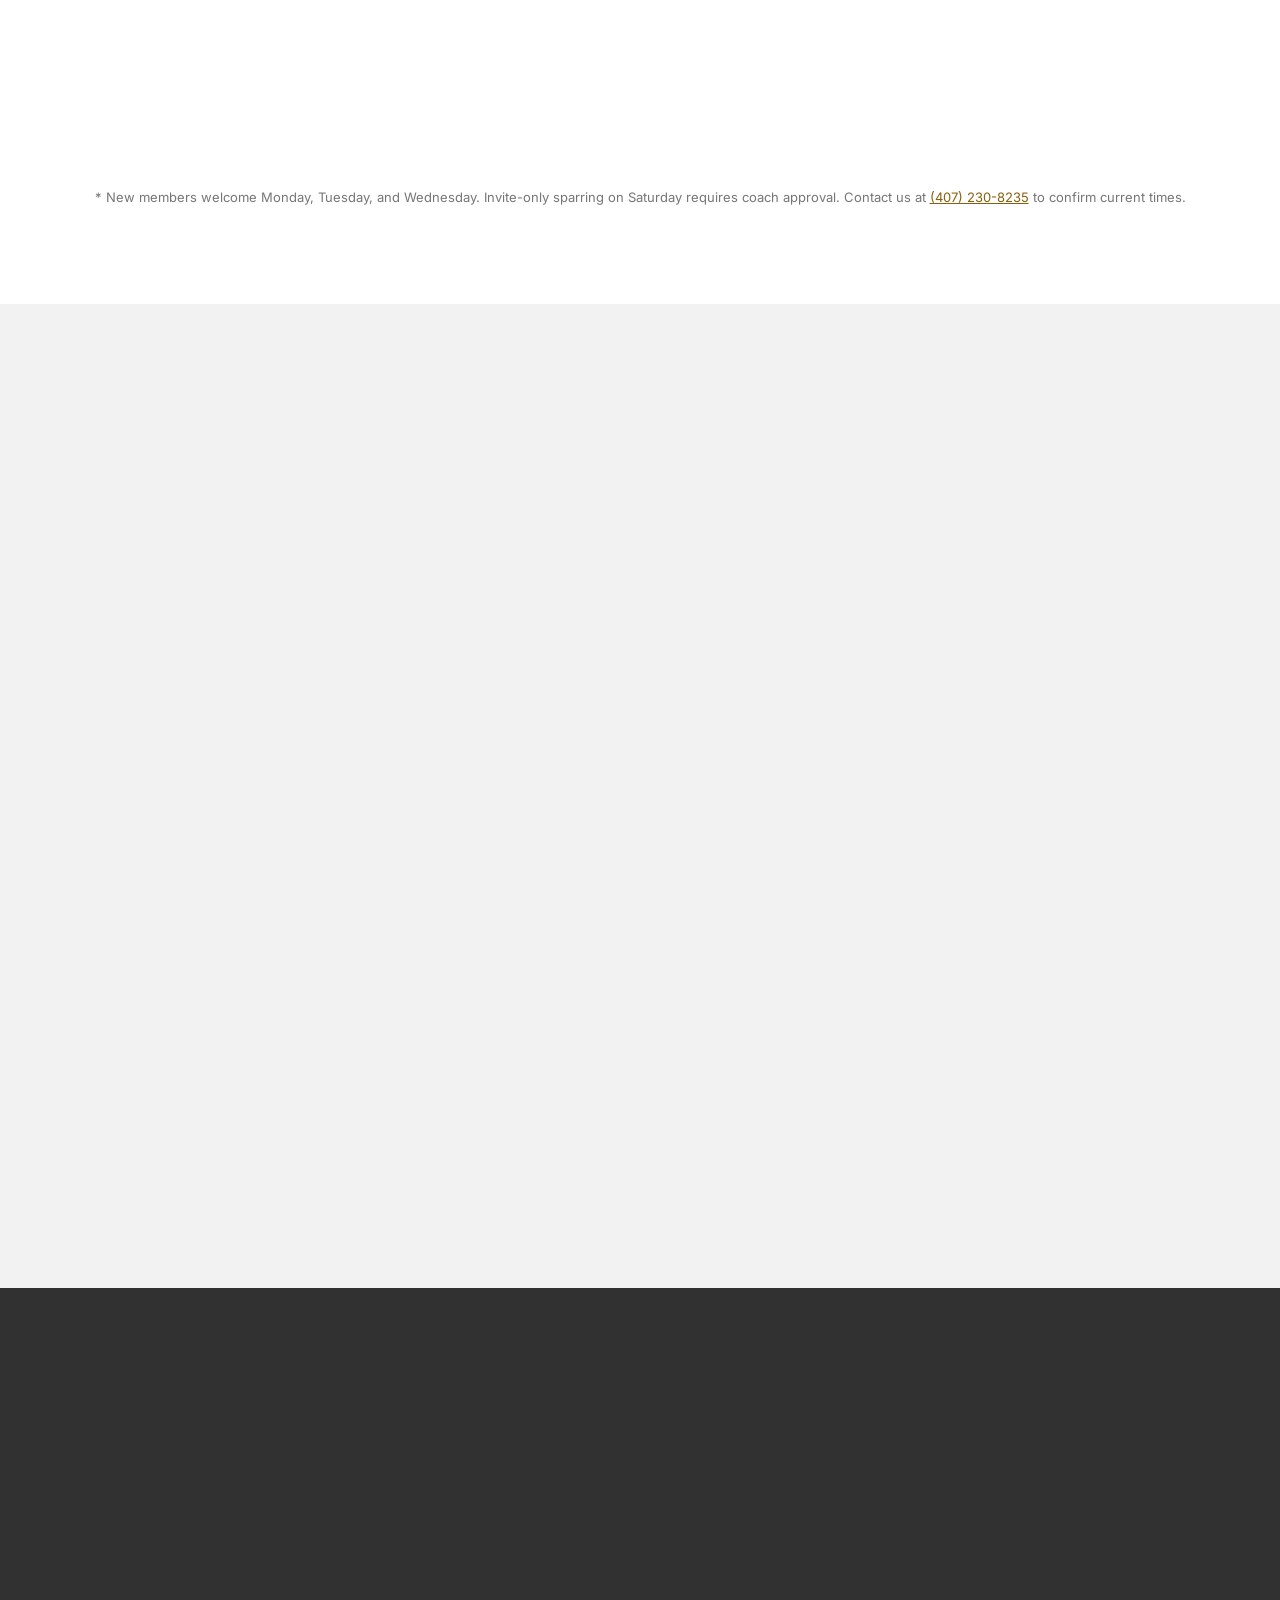
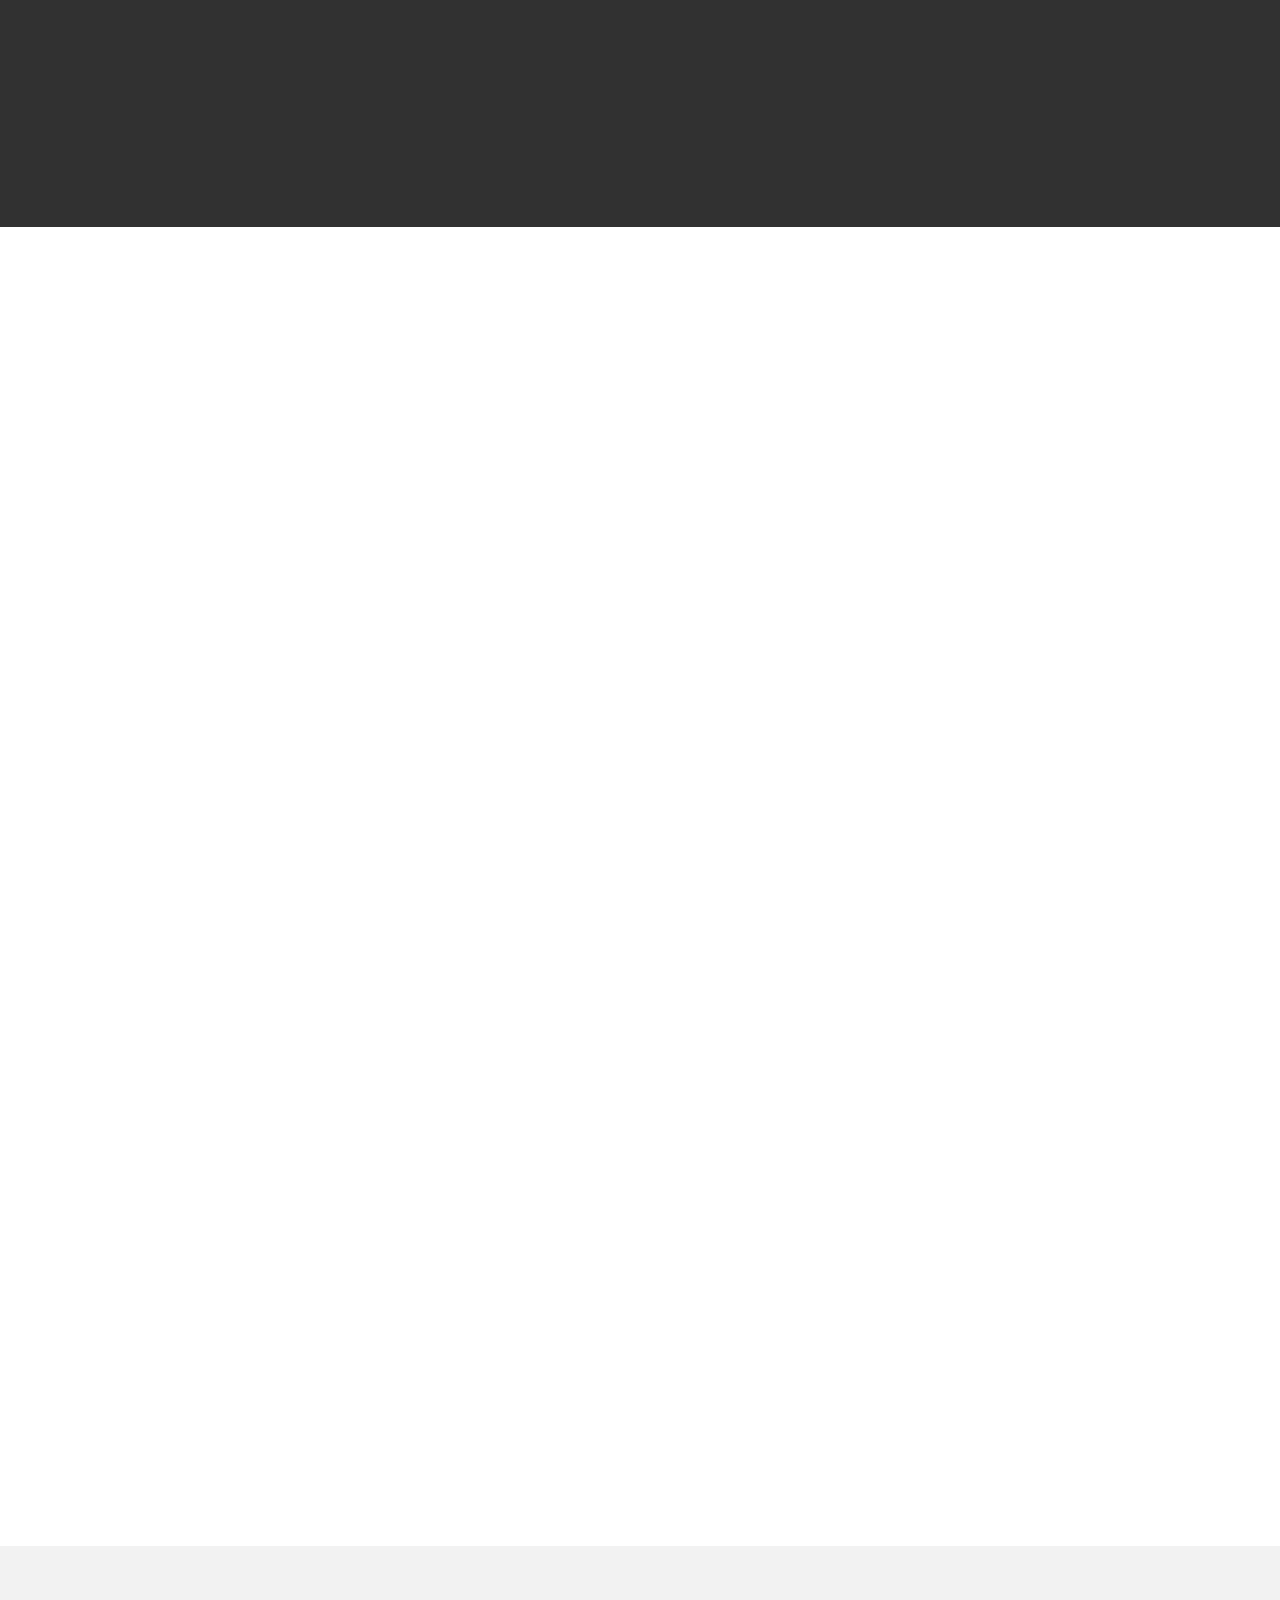
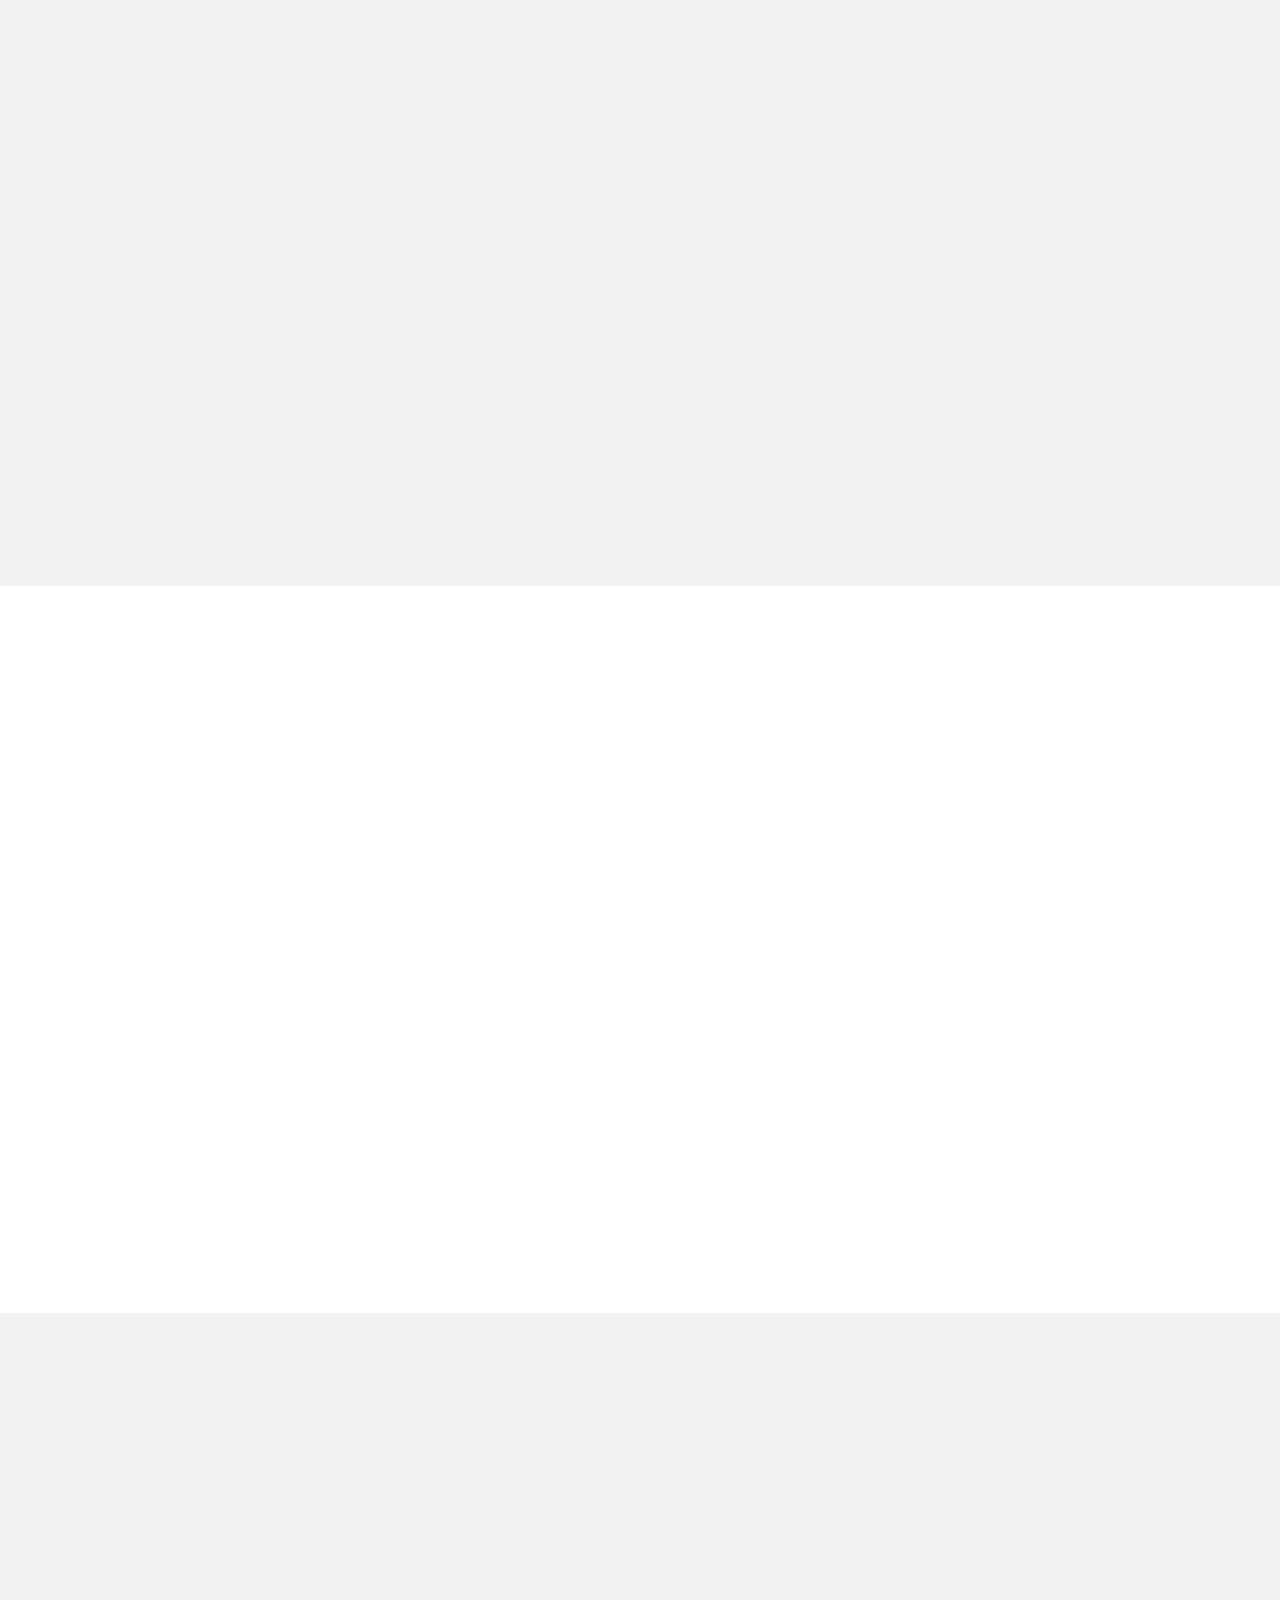
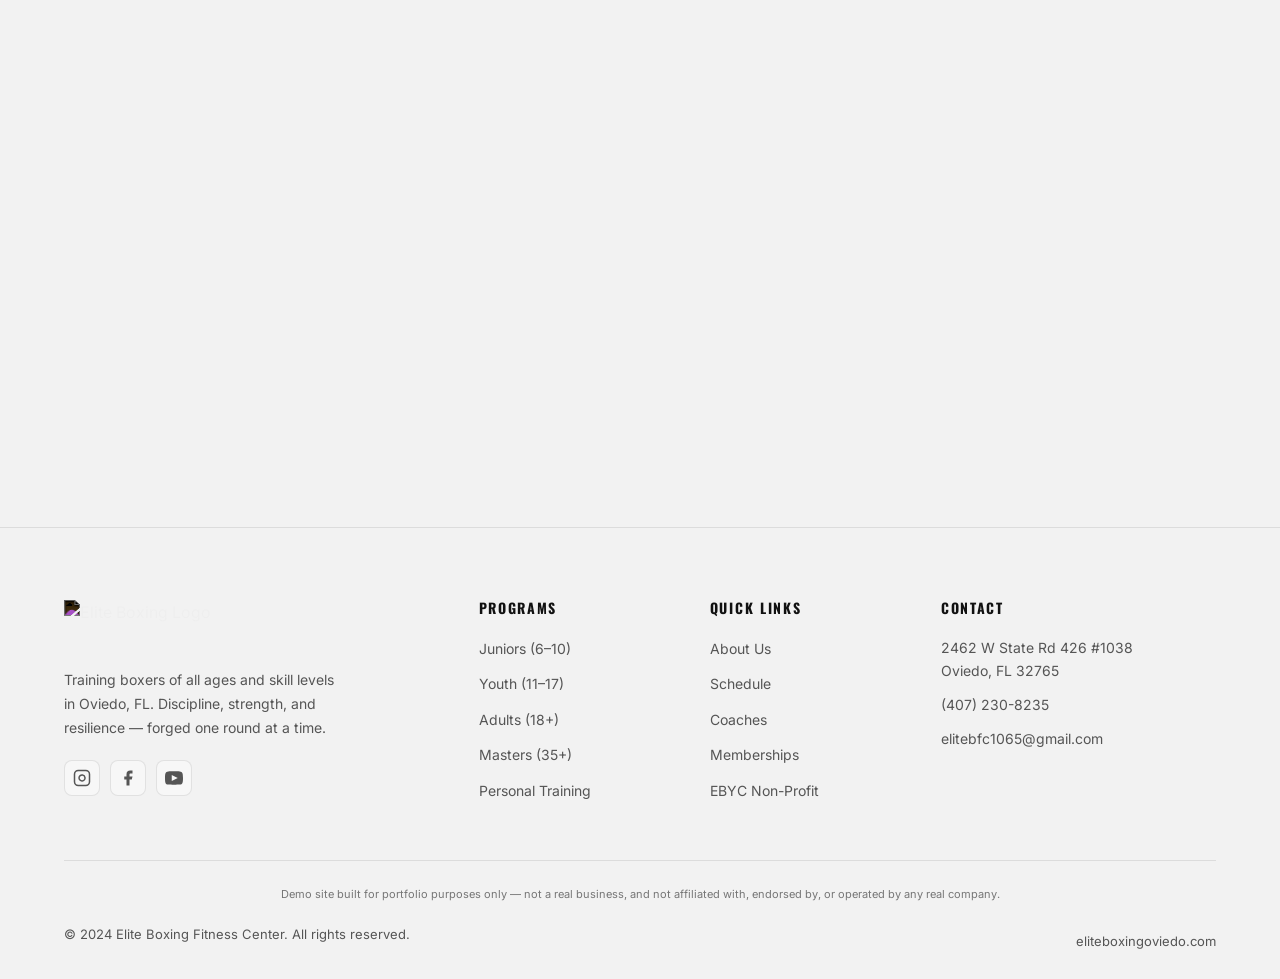
==== commit 833ffaa4: "Add portfolio-disclaimer line to every page's footer Not a real business, and not affiliated with, e" ====
--- a/index.html
+++ b/index.html
@@ -79,10 +79,6 @@
         </a>
       </div>
     </div>
-    <div class="hero-scroll">
-      <span class="hero-scroll-text">Scroll</span>
-      <div class="hero-scroll-line"></div>
-    </div>
   </section>
 
   <!-- ===== STATS BAR ===== -->
@@ -683,6 +679,7 @@
           <p><a href="mailto:elitebfc1065@gmail.com">elitebfc1065@gmail.com</a></p>
         </div>
       </div>
+      <p style="text-align:center;font-size:11px;color:var(--muted-2);margin:24px 0 0;">Demo site built for portfolio purposes only — not a real business, and not affiliated with, endorsed by, or operated by any real company.</p>
       <div class="footer-bottom">
         <p>&copy; 2024 Elite Boxing Fitness Center. All rights reserved.</p>
         <p><a href="https://www.eliteboxingoviedo.com" target="_blank" rel="noopener">eliteboxingoviedo.com</a></p>
--- a/css/style.css
+++ b/css/style.css
@@ -191,6 +191,8 @@
   top: 0; left: 0; right: 0;
   z-index: 100;
   height: var(--nav-h);
+  background: rgba(var(--bg-rgb),0.16);
+  backdrop-filter: blur(8px);
   transition: background var(--transition), backdrop-filter var(--transition), border-color var(--transition);
   border-bottom: 1px solid transparent;
 }
@@ -389,33 +391,6 @@
   opacity: 0;
 }
 .hero-actions { display: flex; gap: 16px; flex-wrap: wrap; opacity: 0; }
-.hero-scroll {
-  position: absolute;
-  bottom: 40px; left: 50%;
-  transform: translateX(-50%);
-  display: flex;
-  flex-direction: column;
-  align-items: center;
-  gap: 8px;
-  z-index: 2;
-  opacity: 0;
-}
-.hero-scroll-text {
-  font-size: 10px;
-  letter-spacing: 0.2em;
-  text-transform: uppercase;
-  color: rgba(255,255,255,0.55);
-}
-.hero-scroll-line {
-  width: 1px;
-  height: 48px;
-  background: linear-gradient(to bottom, var(--red), transparent);
-  animation: scrollPulse 2s ease-in-out infinite;
-}
-@keyframes scrollPulse {
-  0%, 100% { opacity: 0.4; transform: scaleY(1); }
-  50% { opacity: 1; transform: scaleY(1.1); }
-}
 
 /* ============================================================
    STATS BAR
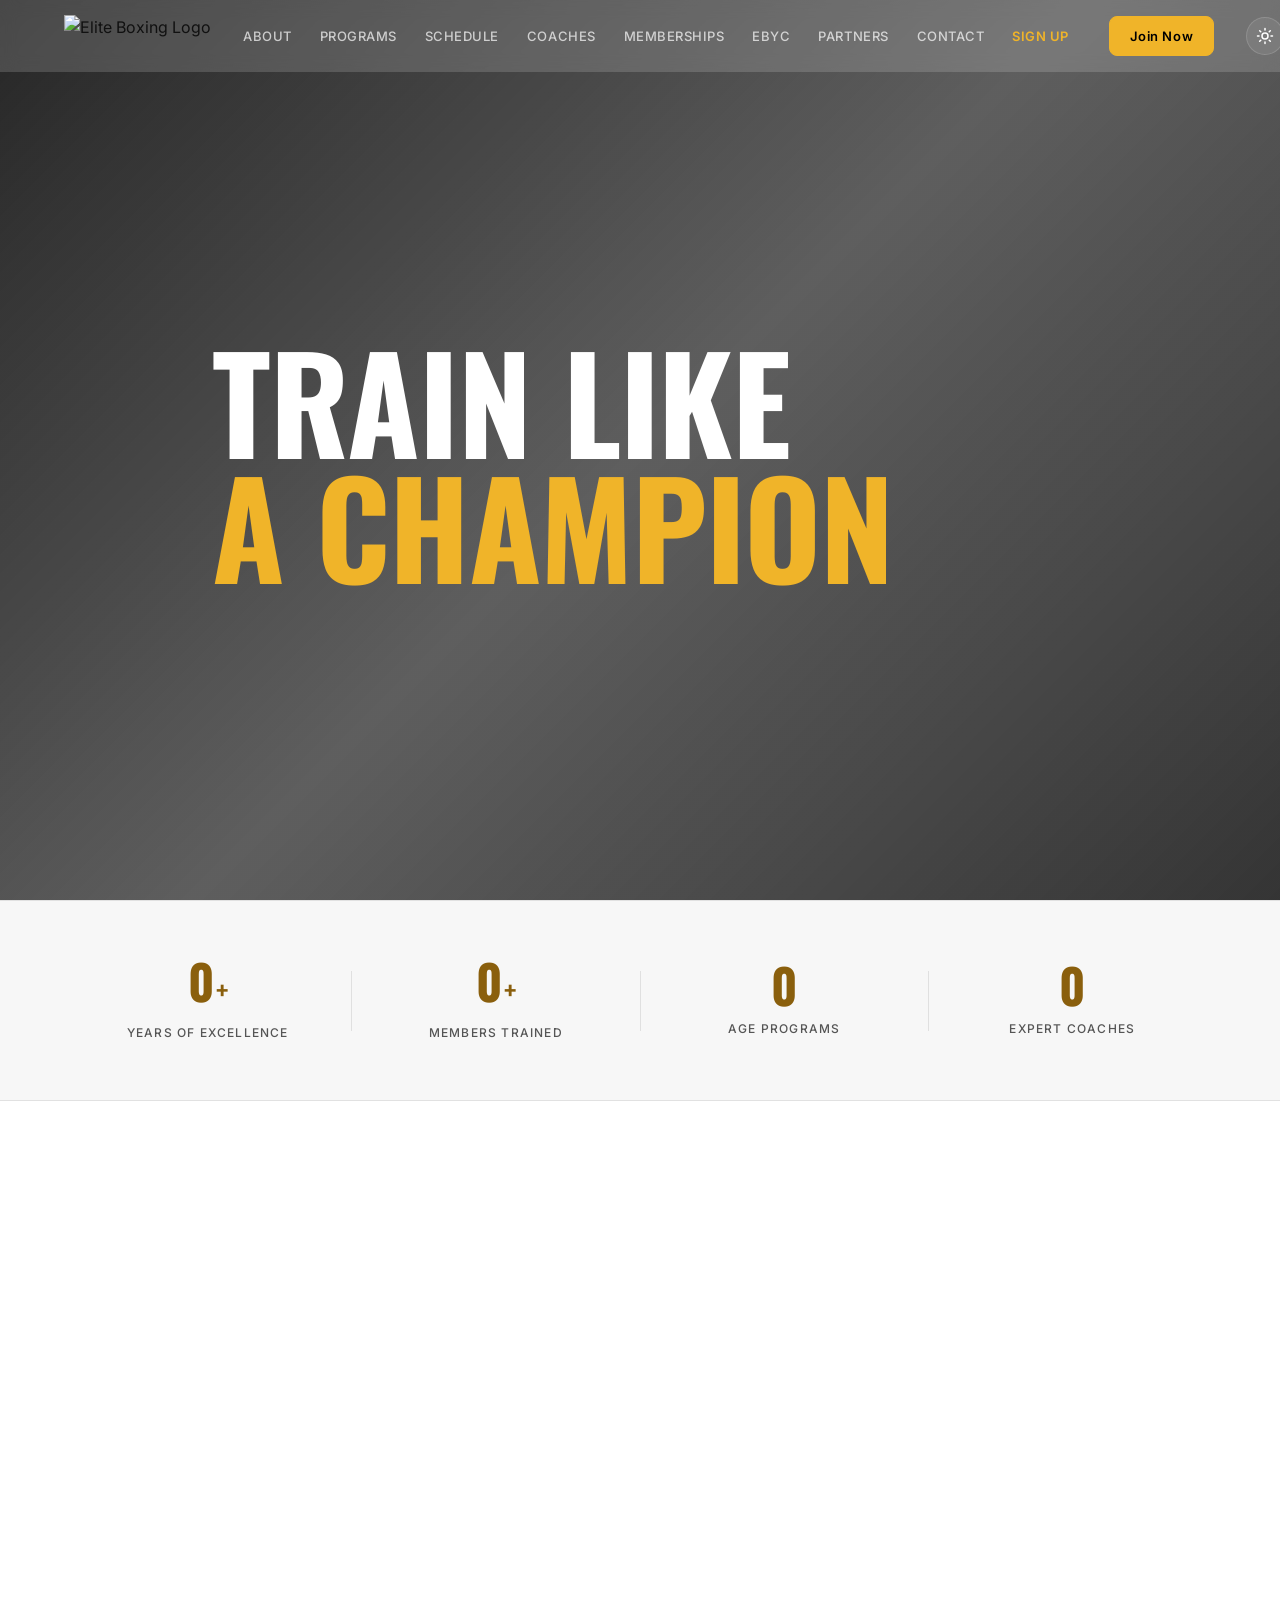
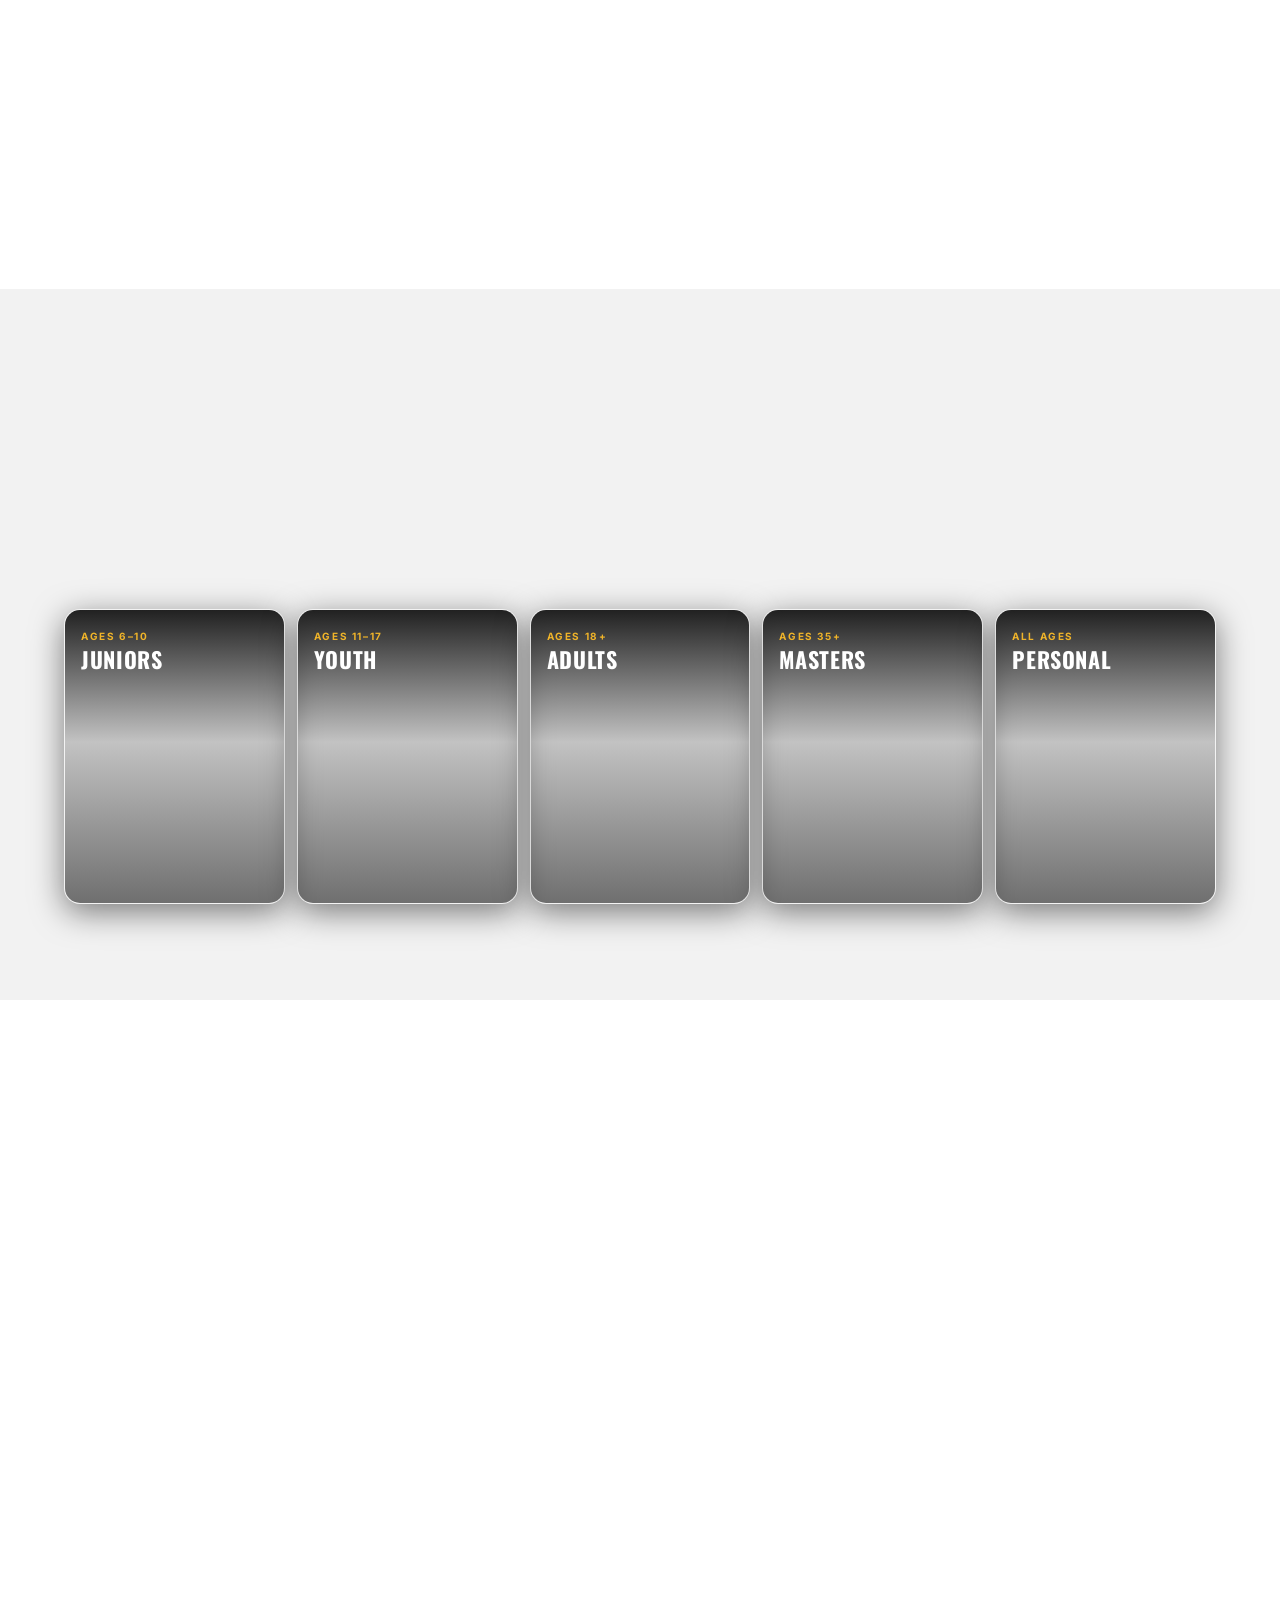
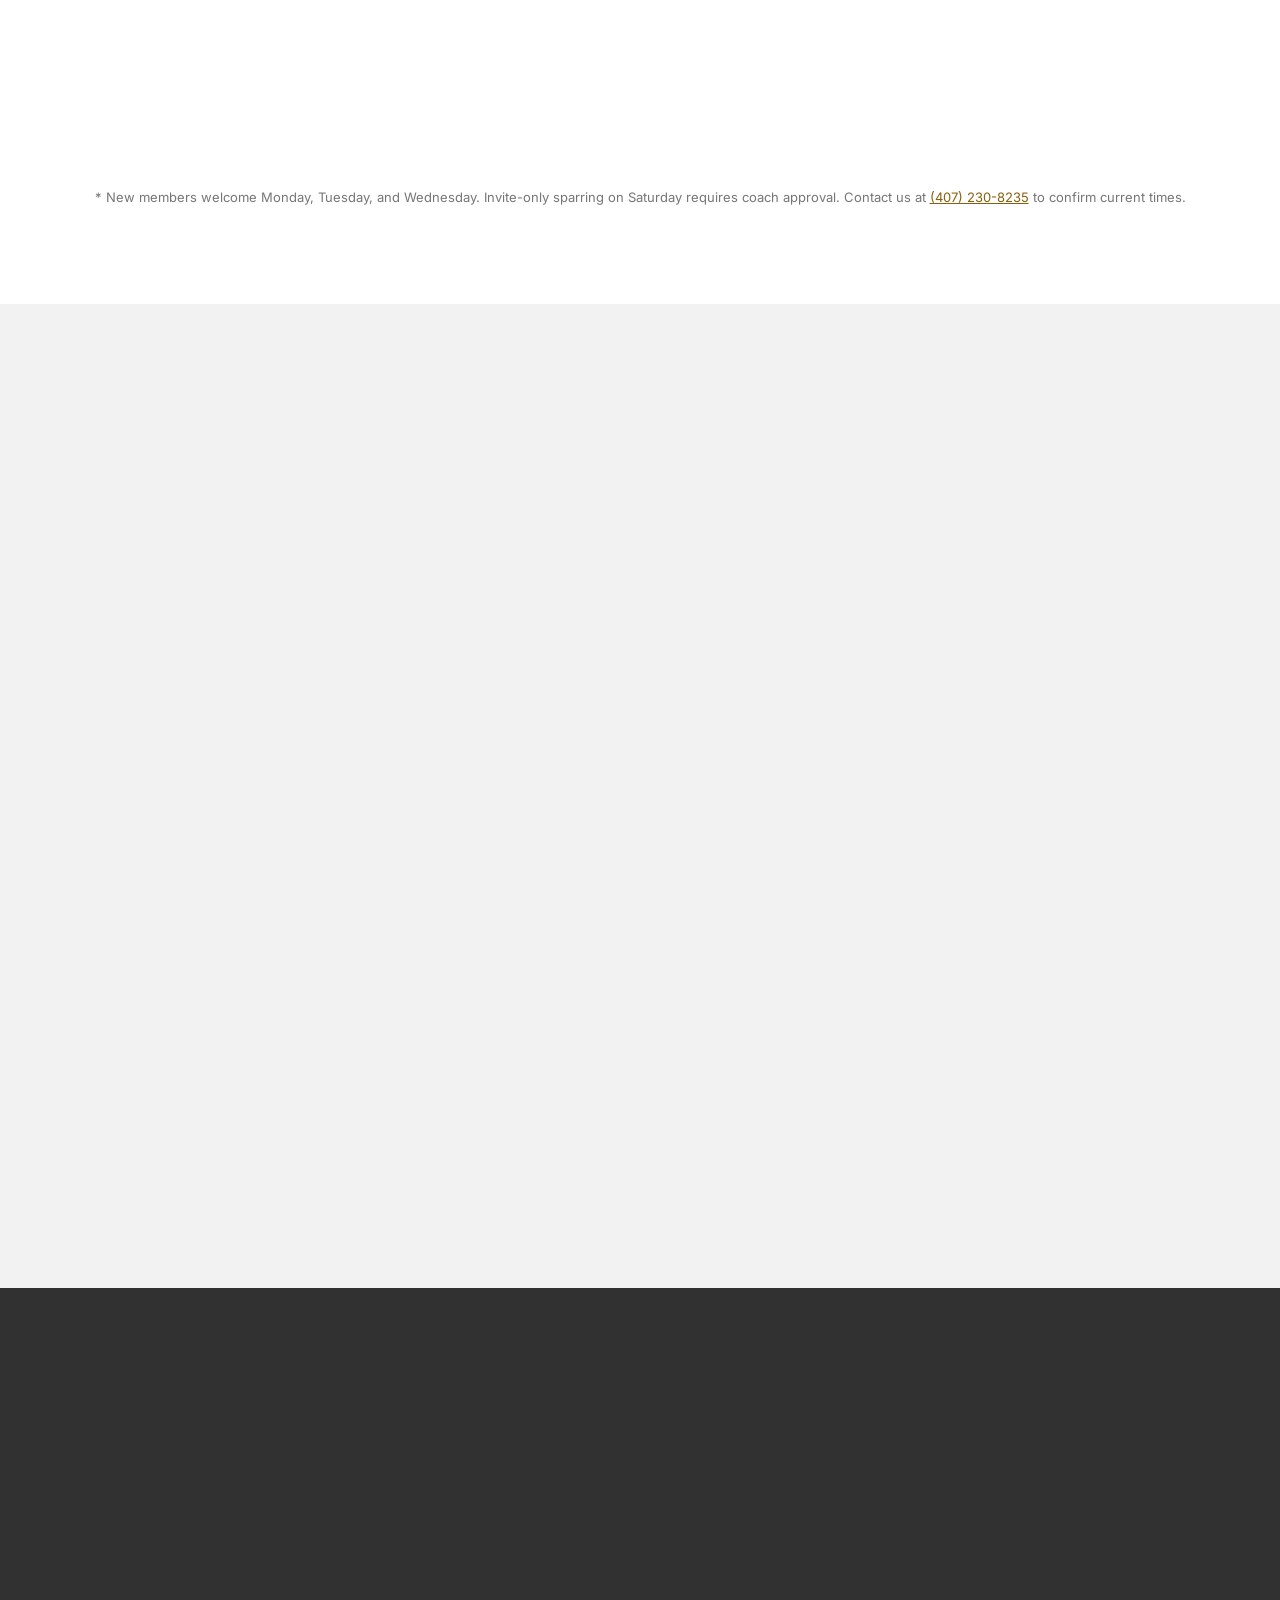
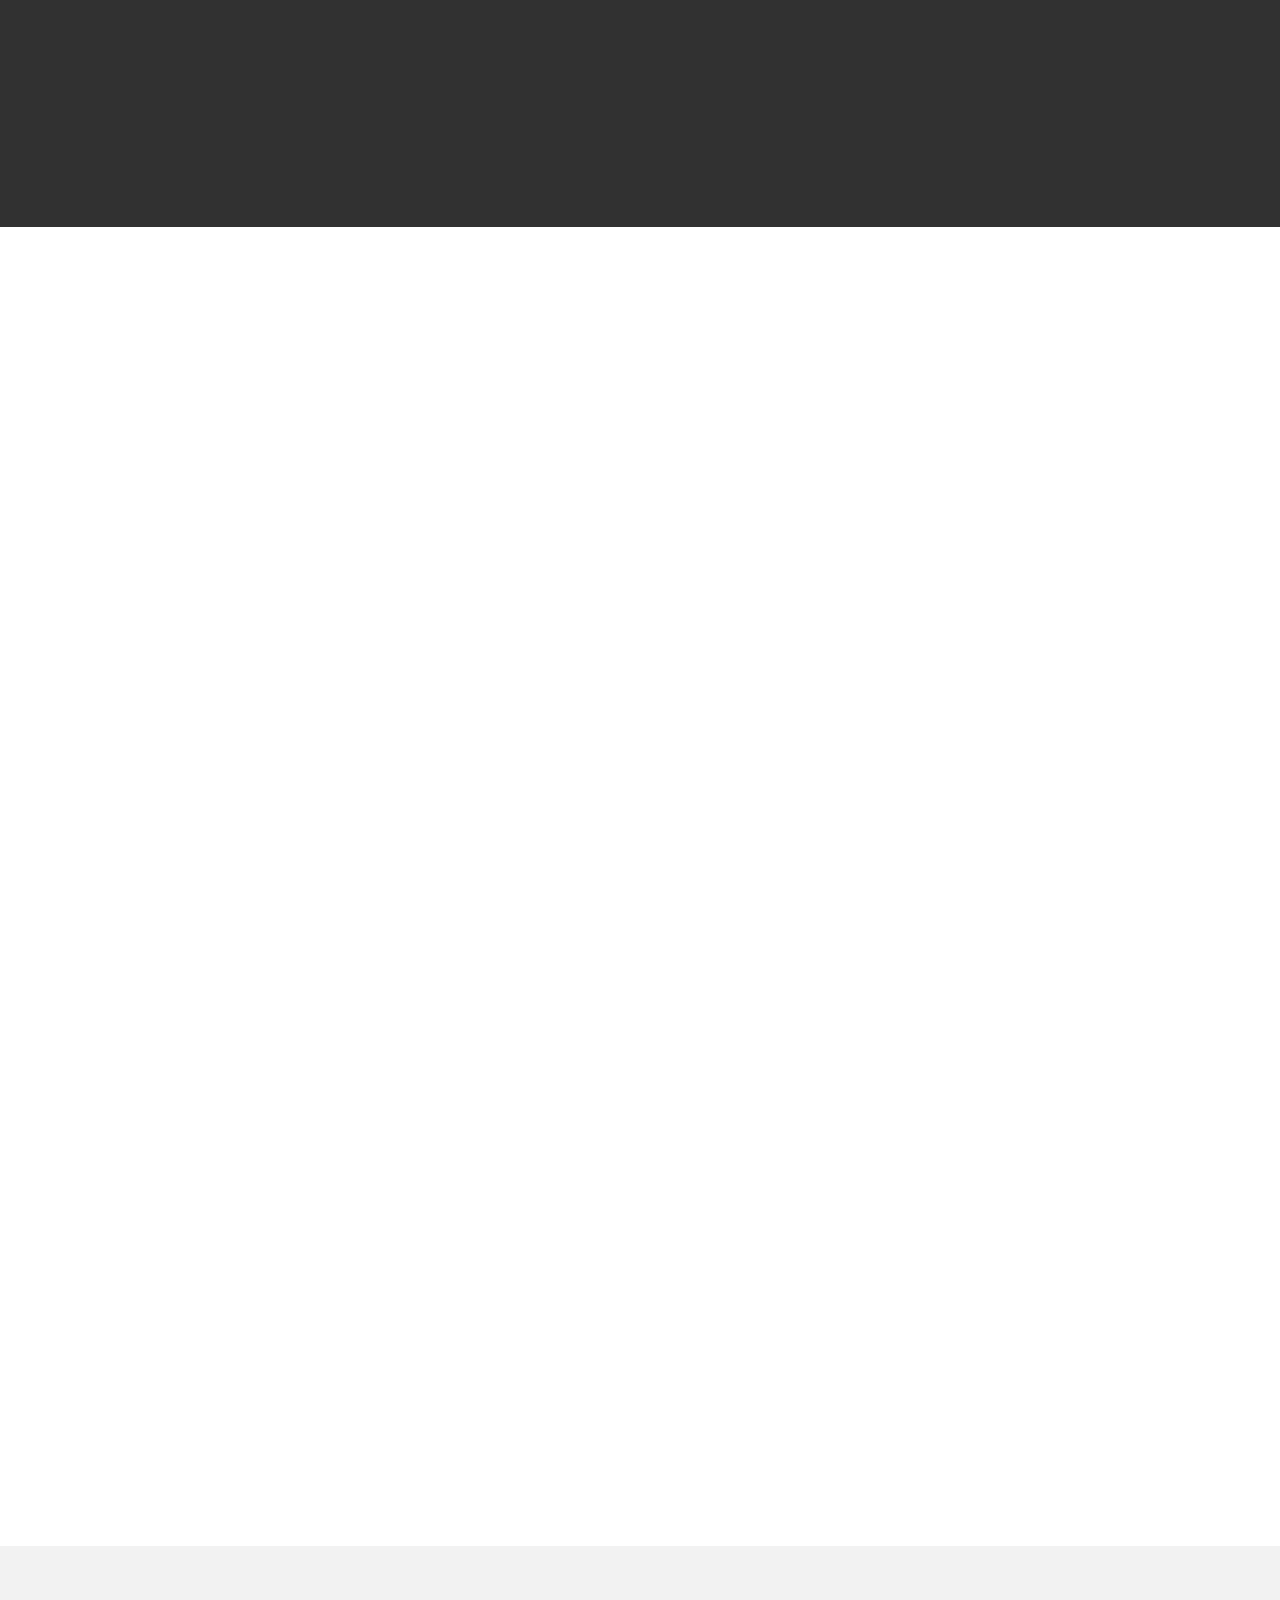
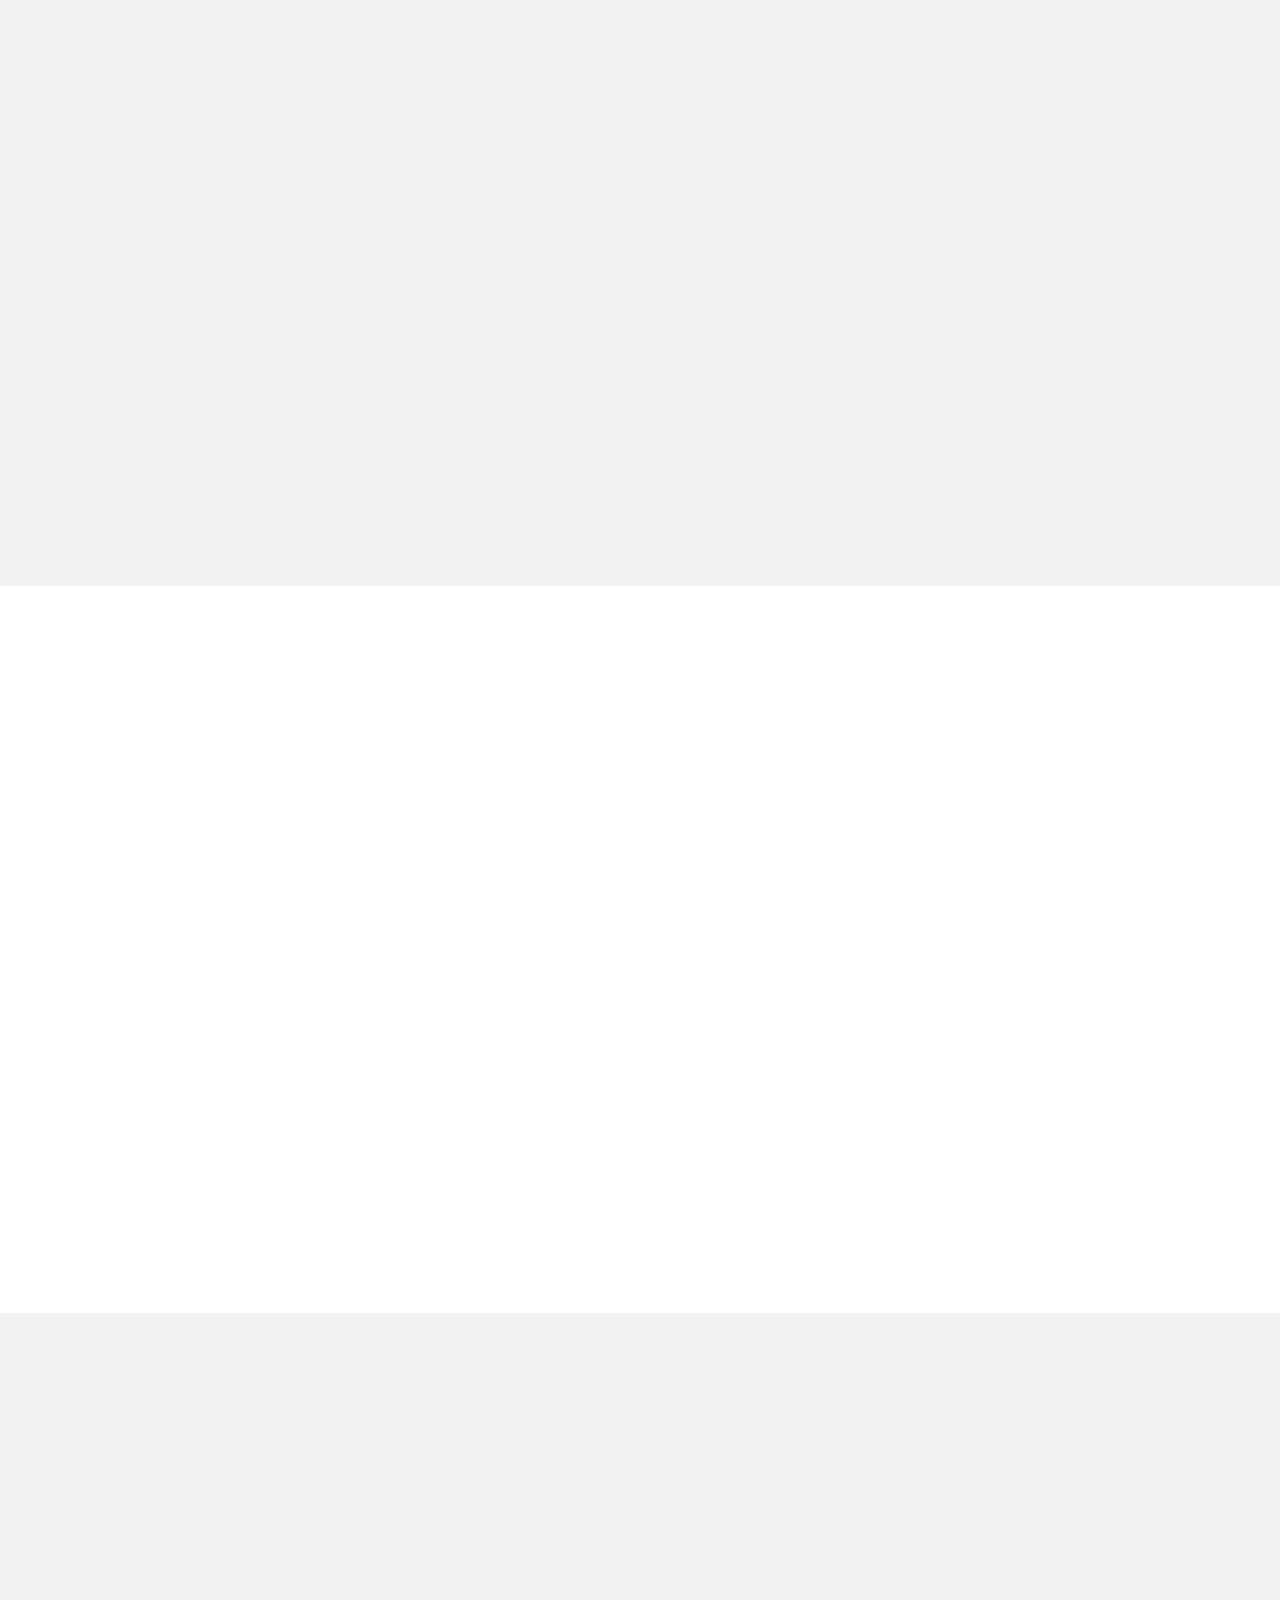
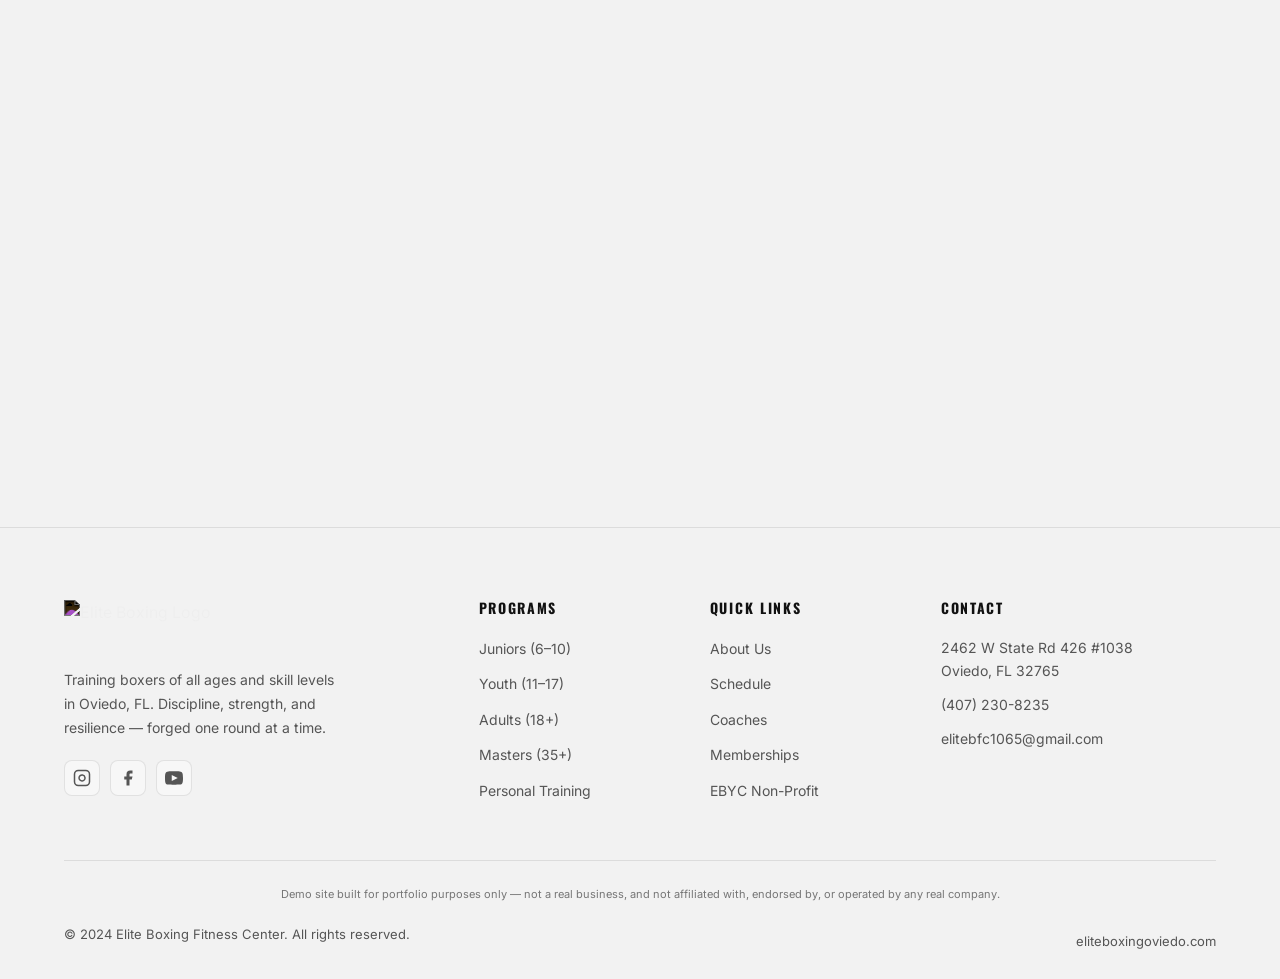
==== commit 5a32bb5d: "Enlarge hero headline; move sub/buttons beside it on wide screens Hero content was capped at 720px, " ====
--- a/index.html
+++ b/index.html
@@ -70,13 +70,15 @@
         <span class="hero-line">TRAIN LIKE</span>
         <span class="hero-line text-red">A CHAMPION</span>
       </h1>
-      <p class="hero-sub">Boxing for every age &amp; skill level — where discipline,<br>mental strength, and resilience are forged.</p>
-      <div class="hero-actions">
-        <a href="#memberships" class="btn btn-primary btn-lg">Get Started</a>
-        <a href="https://www.youtube.com/@eliteboxingoviedo" target="_blank" rel="noopener" class="btn btn-ghost btn-lg">
-          <svg width="18" height="18" viewBox="0 0 24 24" fill="currentColor"><path d="M8 5v14l11-7z"/></svg>
-          Watch Us Train
-        </a>
+      <div class="hero-main">
+        <p class="hero-sub">Boxing for every age &amp; skill level — where discipline,<br>mental strength, and resilience are forged.</p>
+        <div class="hero-actions">
+          <a href="#memberships" class="btn btn-primary btn-lg">Get Started</a>
+          <a href="https://www.youtube.com/@eliteboxingoviedo" target="_blank" rel="noopener" class="btn btn-ghost btn-lg">
+            <svg width="18" height="18" viewBox="0 0 24 24" fill="currentColor"><path d="M8 5v14l11-7z"/></svg>
+            Watch Us Train
+          </a>
+        </div>
       </div>
     </div>
   </section>
--- a/css/style.css
+++ b/css/style.css
@@ -361,7 +361,7 @@
   position: relative;
   z-index: 2;
   padding-top: var(--nav-h);
-  max-width: 720px;
+  max-width: 1040px;
 }
 .hero-tag {
   display: inline-block;
@@ -374,7 +374,7 @@
   opacity: 0;
 }
 .hero-title {
-  font-size: clamp(52px, 9vw, 110px);
+  font-size: clamp(56px, 10.5vw, 132px);
   font-weight: 700;
   text-transform: uppercase;
   line-height: 0.95;
@@ -382,15 +382,20 @@
   color: #fff;
 }
 .hero-line { display: block; }
+.hero-main {
+  display: flex;
+  align-items: flex-end;
+  justify-content: space-between;
+  gap: 40px;
+}
 .hero-sub {
   font-size: 17px;
   color: rgba(255,255,255,0.65);
   line-height: 1.7;
-  margin-bottom: 40px;
-  max-width: 500px;
+  max-width: 460px;
   opacity: 0;
 }
-.hero-actions { display: flex; gap: 16px; flex-wrap: wrap; opacity: 0; }
+.hero-actions { display: flex; gap: 16px; flex-wrap: wrap; flex-shrink: 0; opacity: 0; }
 
 /* ============================================================
    STATS BAR
@@ -1206,6 +1211,7 @@
 @media (max-width: 1024px) {
   .footer-grid { grid-template-columns: 1fr 1fr; }
   .pricing-grid { grid-template-columns: repeat(2, 1fr); }
+  .hero-main { flex-direction: column; align-items: flex-start; gap: 28px; }
 }
 
 @media (max-width: 768px) {
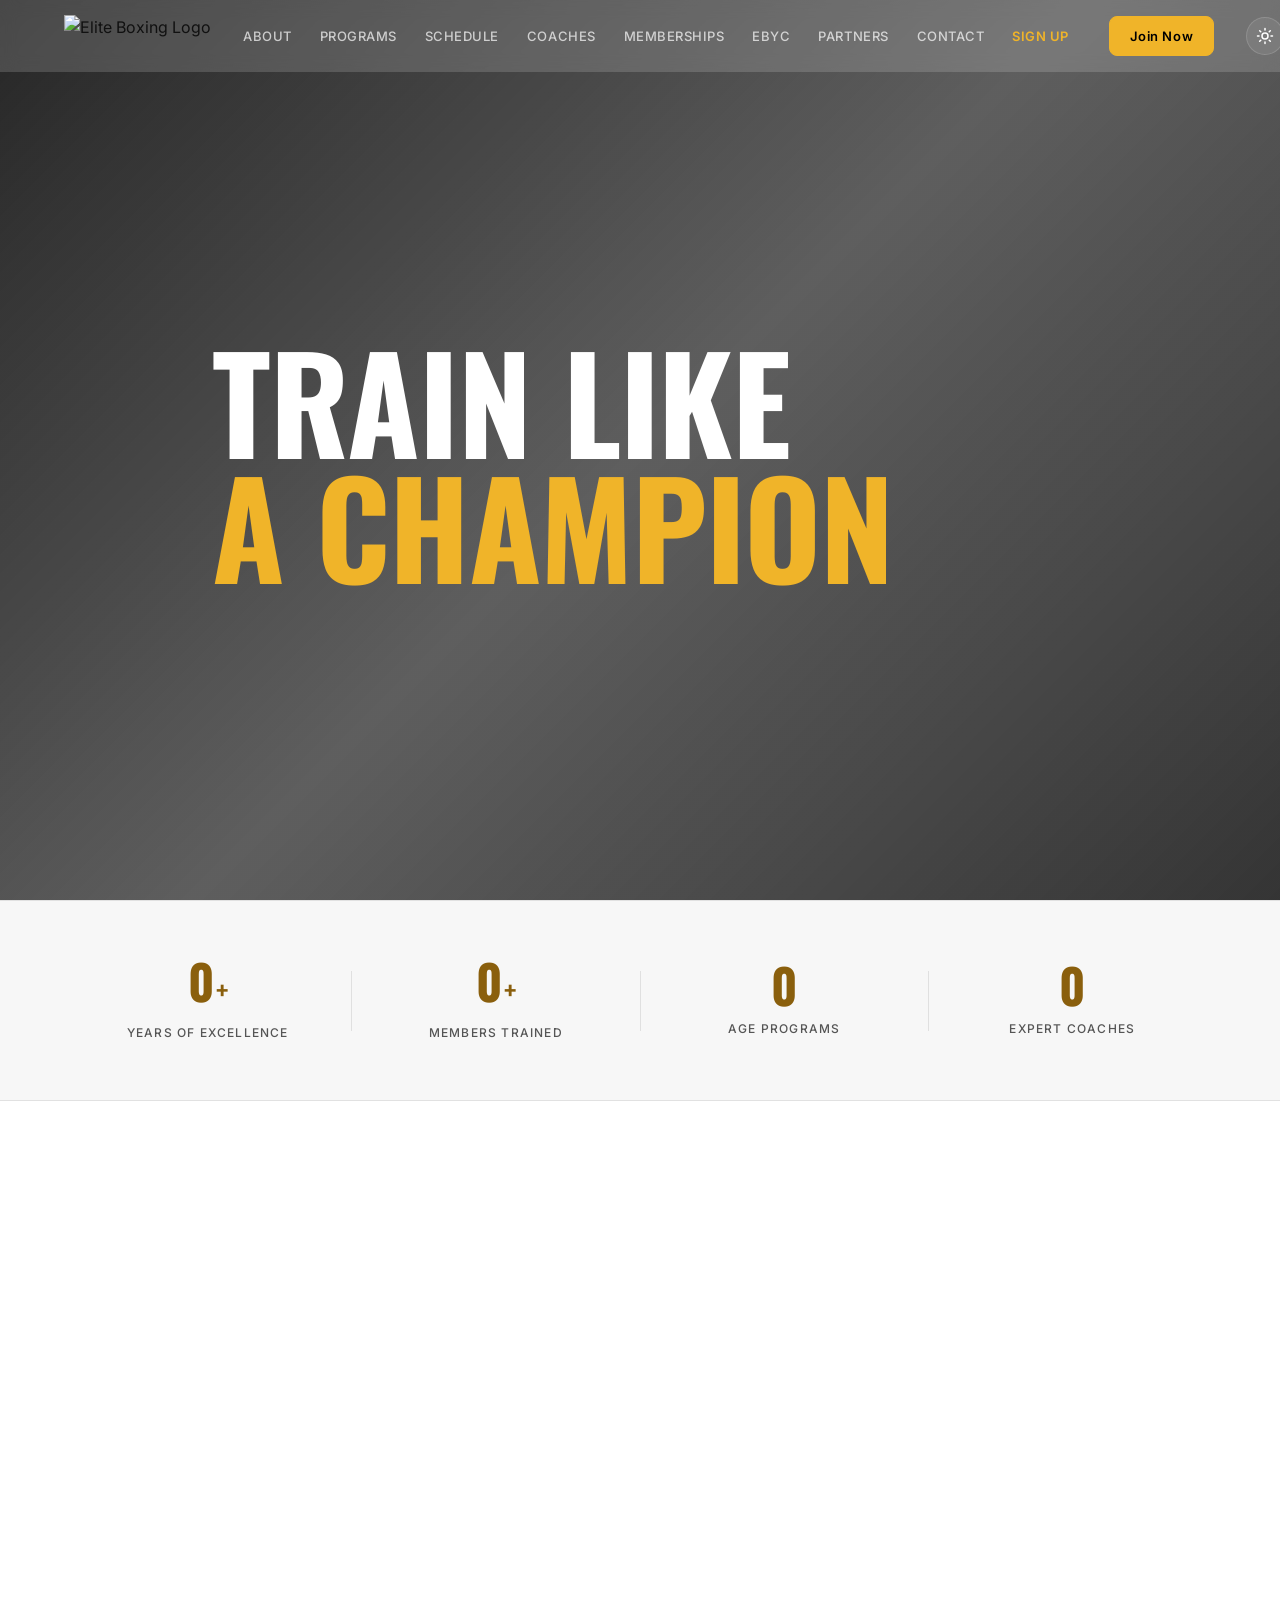
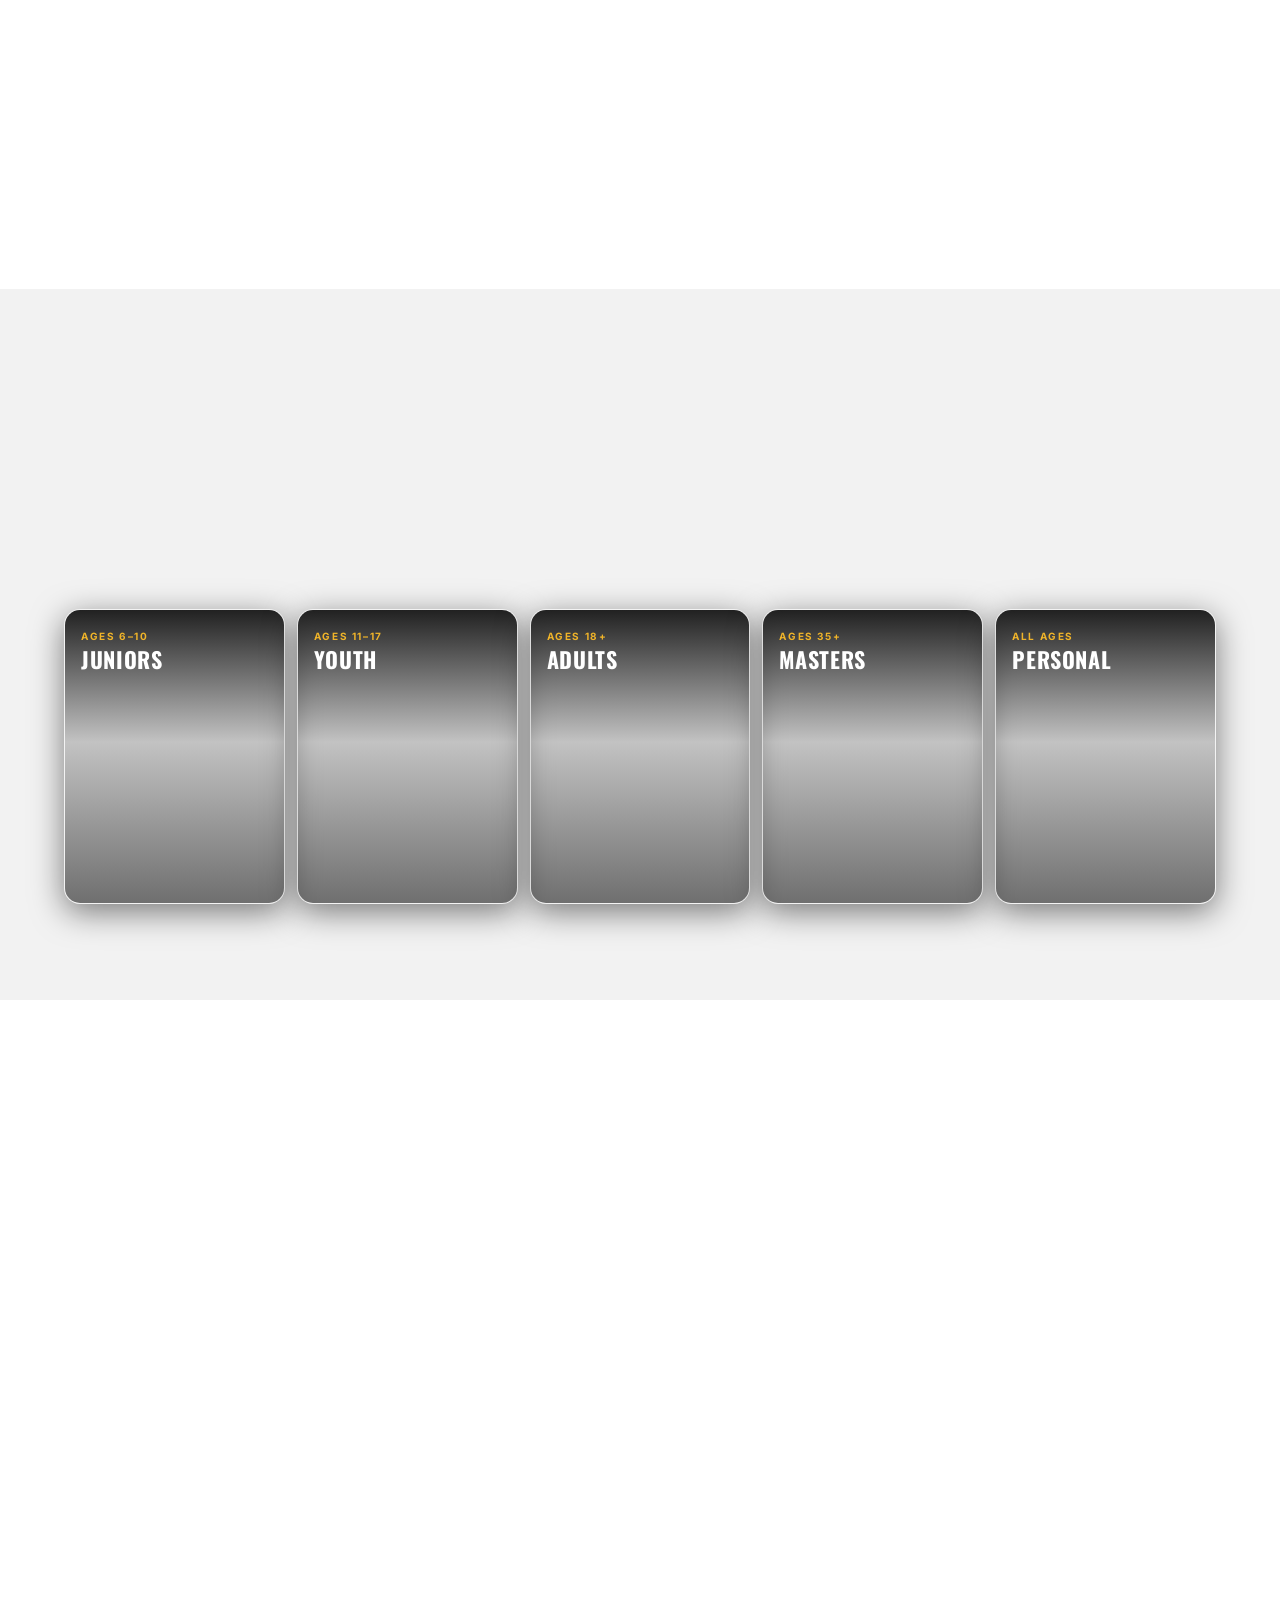
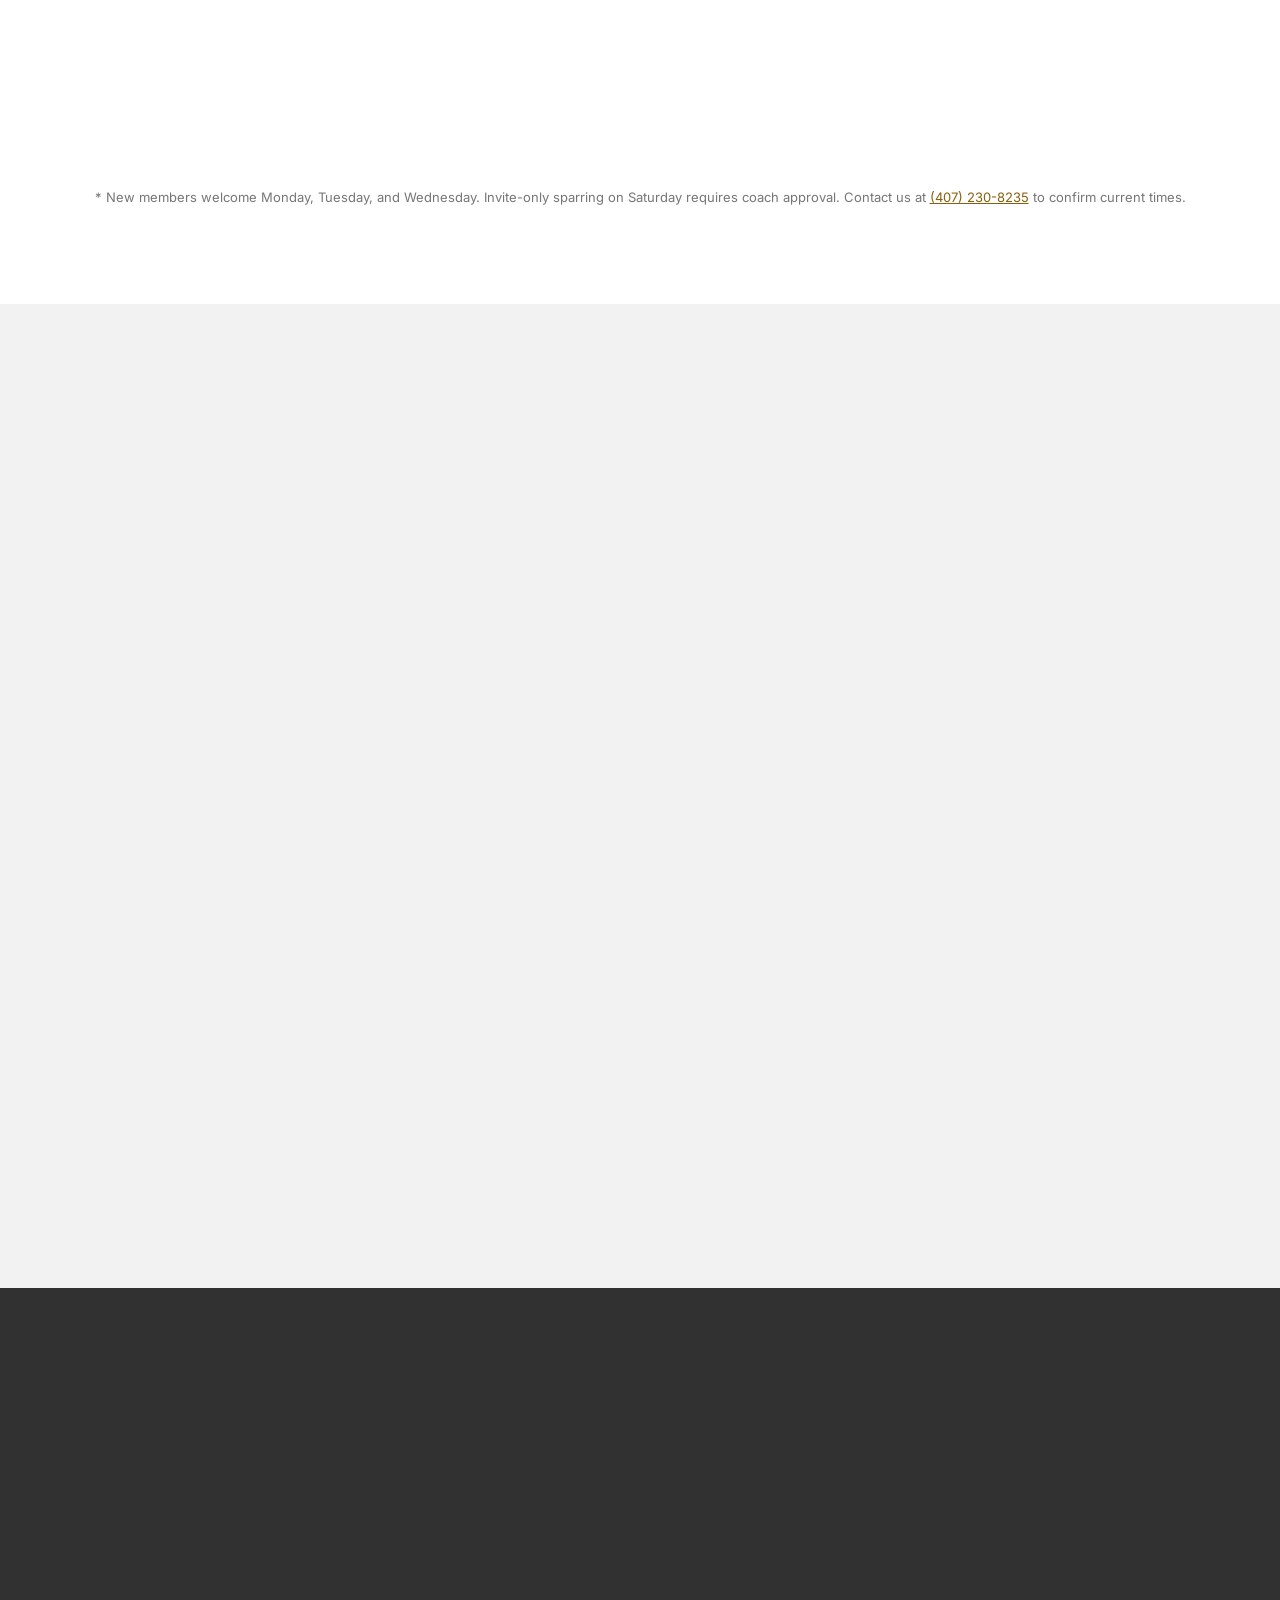
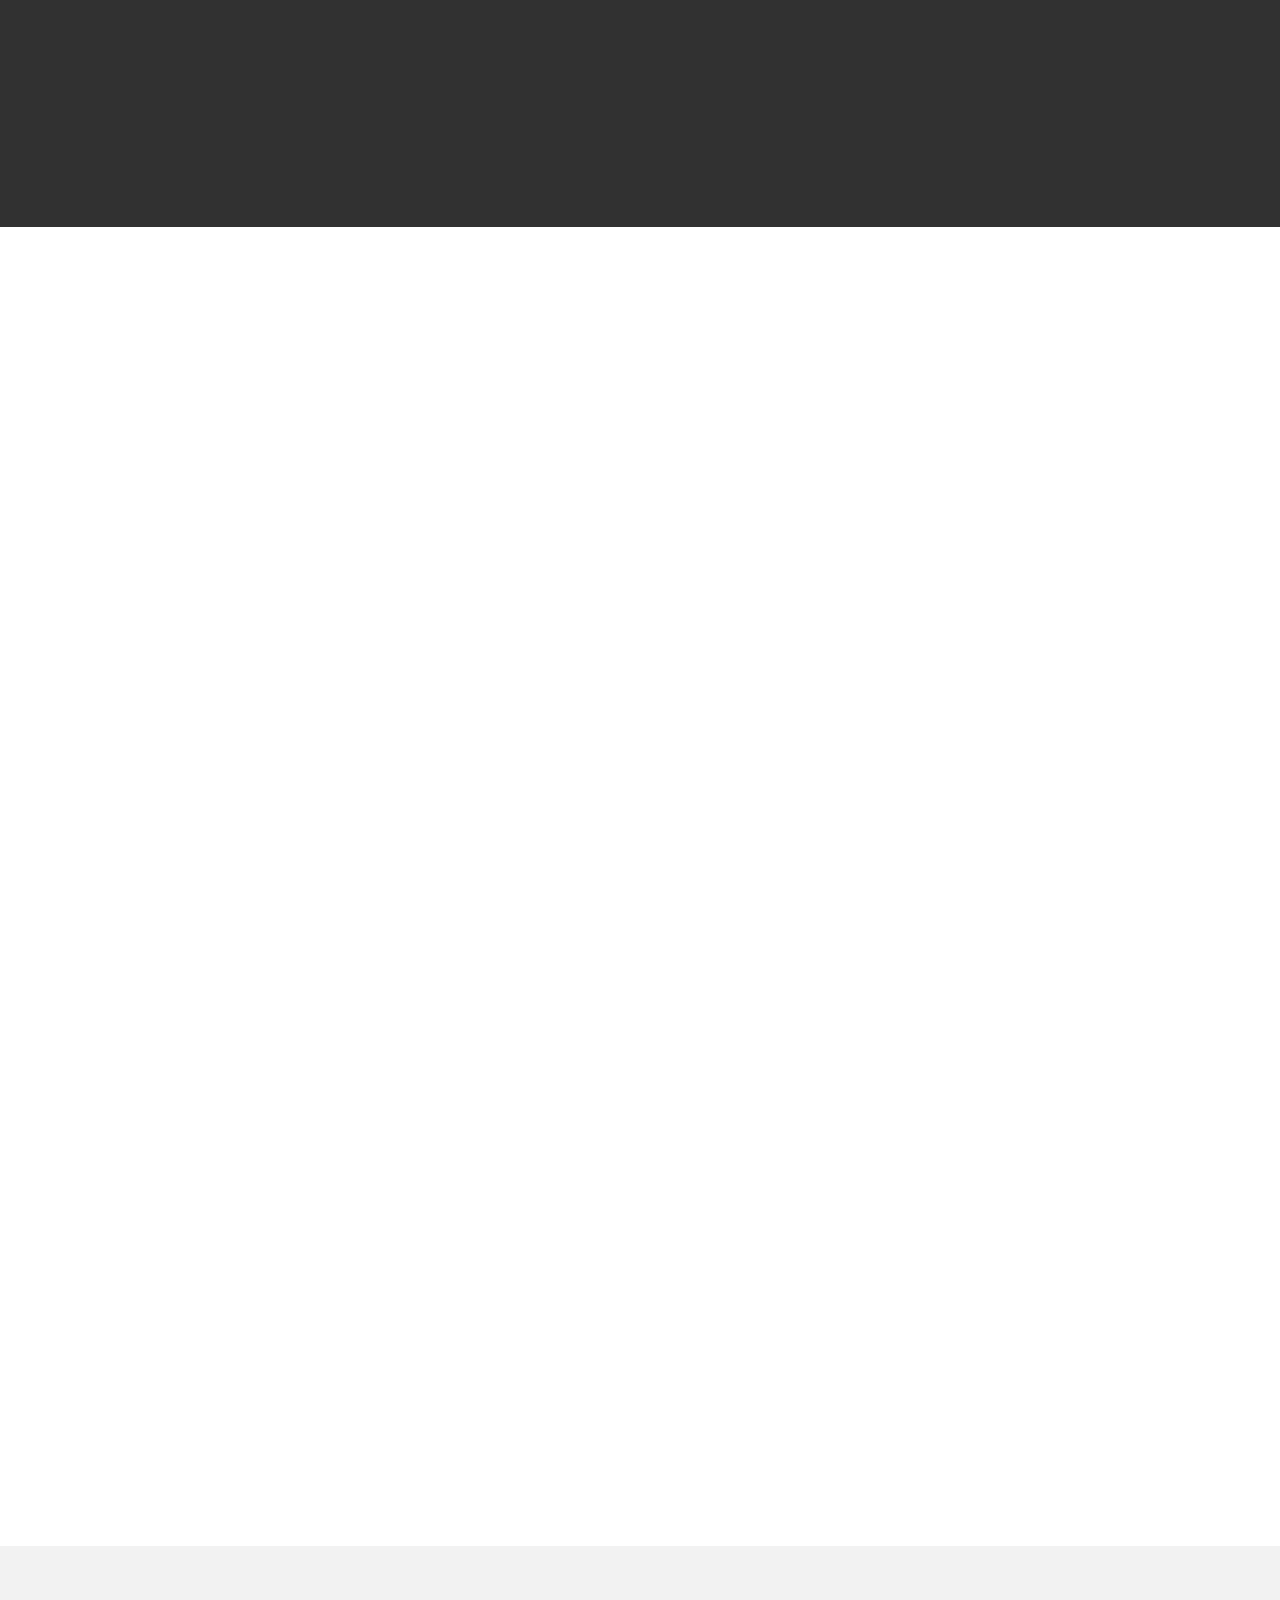
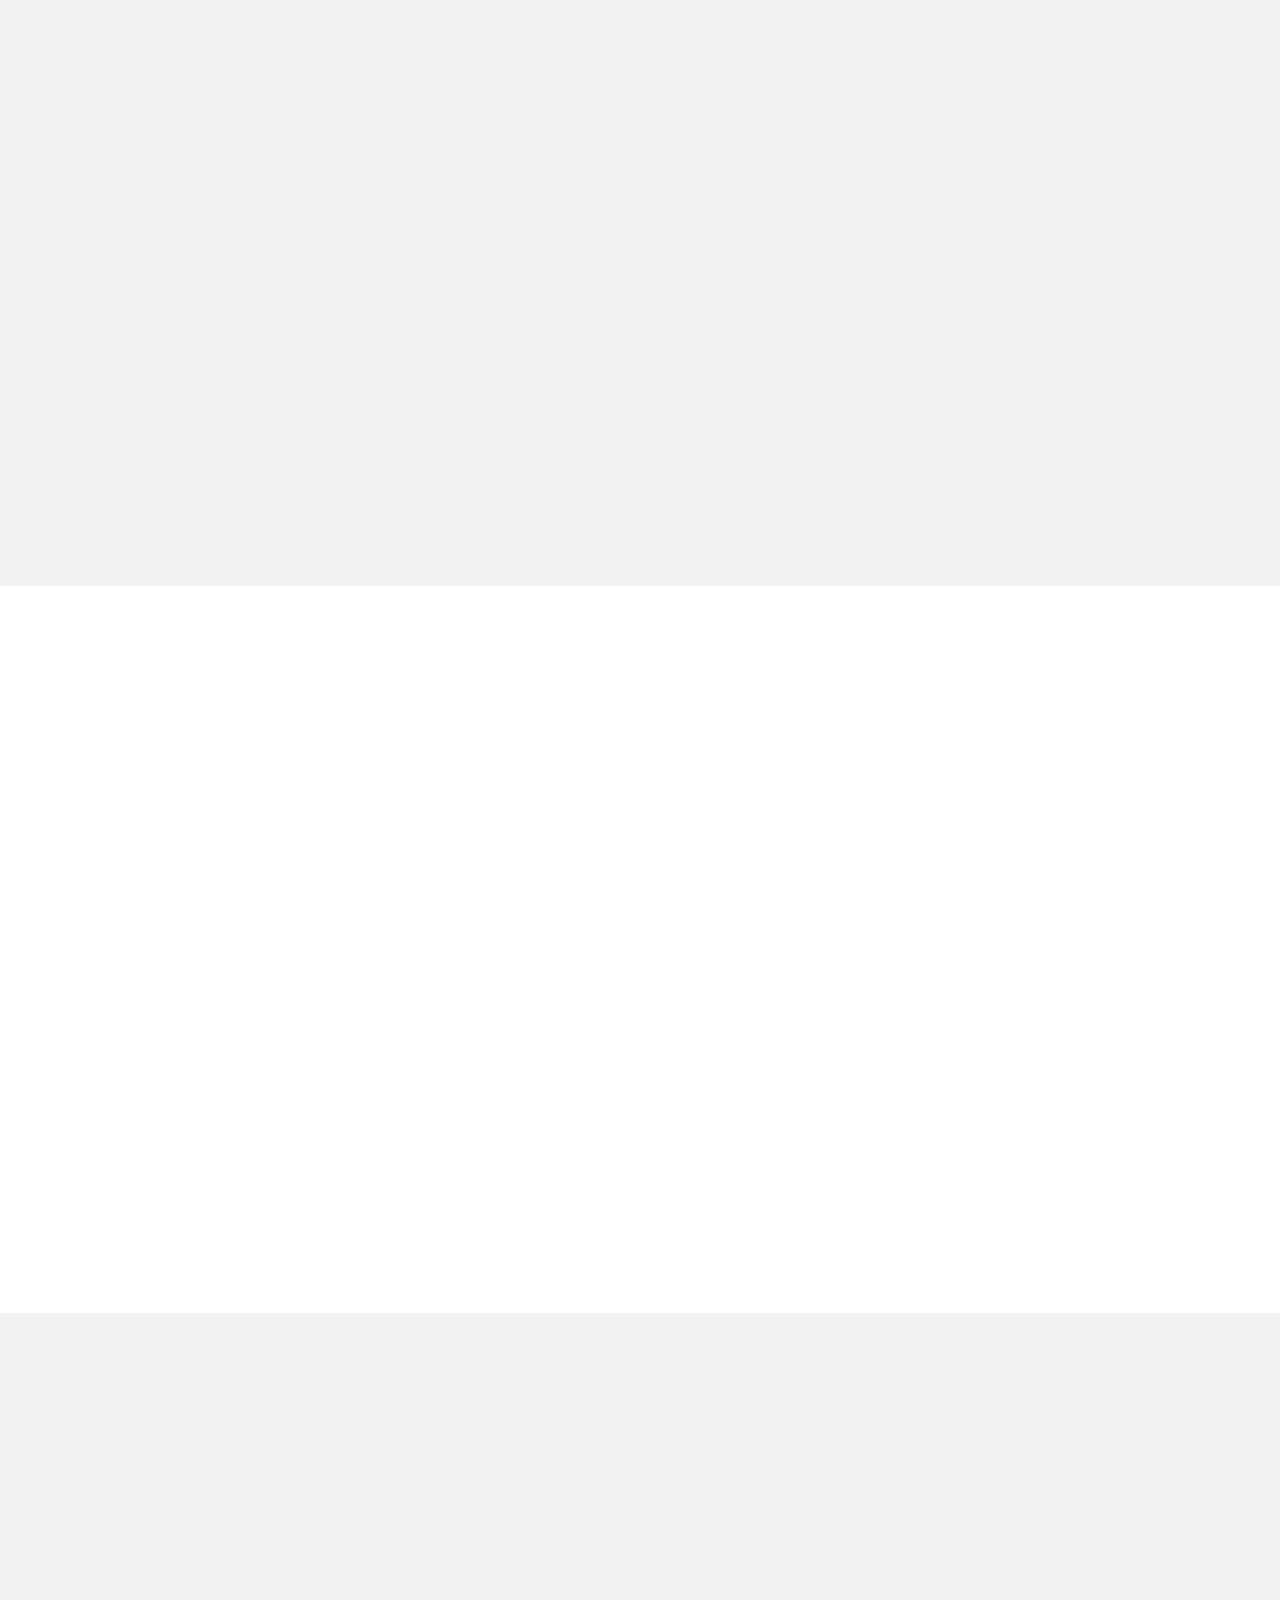
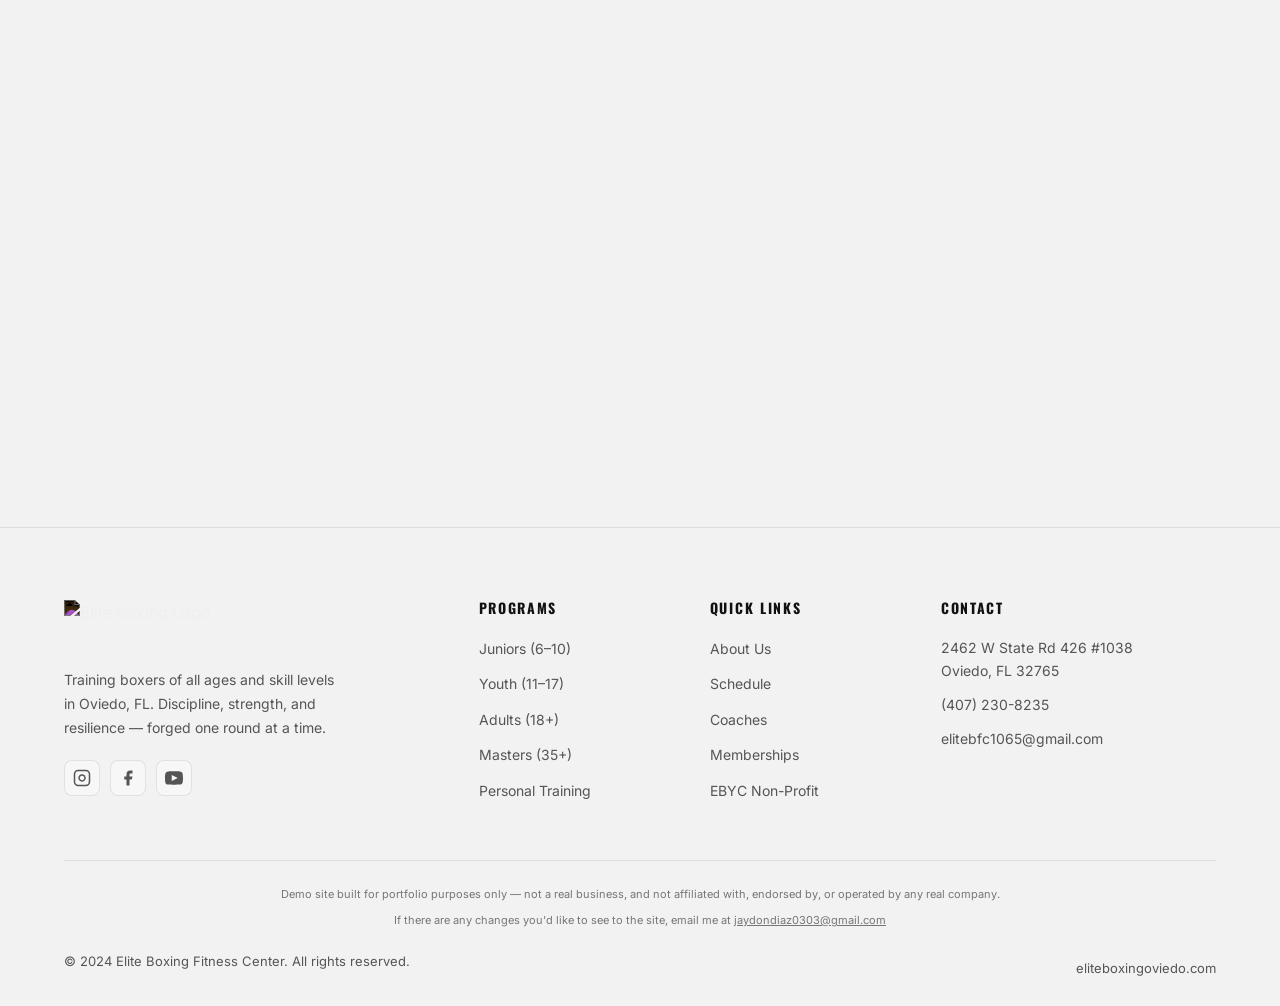
==== commit 93cecd5f: "Add owner feedback note to footer on every page Co-Authored-By: Claude Sonnet 5 <noreply@anthropic.c" ====
--- a/index.html
+++ b/index.html
@@ -141,7 +141,7 @@
               <div class="feature-icon">
                 <svg width="16" height="16" viewBox="0 0 24 24" fill="none" stroke="currentColor" stroke-width="2.5"><polyline points="20 6 9 17 4 12"/></svg>
               </div>
-              <span>All ages welcome — Juniors (6) through Masters (35+)</span>
+              <span>Juniors (6) through Masters (35+)</span>
             </div>
             <div class="feature">
               <div class="feature-icon">
@@ -682,6 +682,7 @@
         </div>
       </div>
       <p style="text-align:center;font-size:11px;color:var(--muted-2);margin:24px 0 0;">Demo site built for portfolio purposes only — not a real business, and not affiliated with, endorsed by, or operated by any real company.</p>
+      <p style="text-align:center;font-size:11px;color:var(--muted-2);margin:8px 0 0;">If there are any changes you'd like to see to the site, email me at <a href="mailto:jaydondiaz0303@gmail.com" style="color:var(--muted-2);text-decoration:underline;">jaydondiaz0303@gmail.com</a></p>
       <div class="footer-bottom">
         <p>&copy; 2024 Elite Boxing Fitness Center. All rights reserved.</p>
         <p><a href="https://www.eliteboxingoviedo.com" target="_blank" rel="noopener">eliteboxingoviedo.com</a></p>
--- a/css/style.css
+++ b/css/style.css
@@ -384,14 +384,16 @@
 .hero-line { display: block; }
 .hero-main {
   display: flex;
+  flex-wrap: wrap;
   align-items: flex-end;
   justify-content: space-between;
-  gap: 40px;
+  gap: 24px 40px;
 }
 .hero-sub {
   font-size: 17px;
   color: rgba(255,255,255,0.65);
   line-height: 1.7;
+  flex: 1 1 320px;
   max-width: 460px;
   opacity: 0;
 }
@@ -1211,7 +1213,6 @@
 @media (max-width: 1024px) {
   .footer-grid { grid-template-columns: 1fr 1fr; }
   .pricing-grid { grid-template-columns: repeat(2, 1fr); }
-  .hero-main { flex-direction: column; align-items: flex-start; gap: 28px; }
 }
 
 @media (max-width: 768px) {
